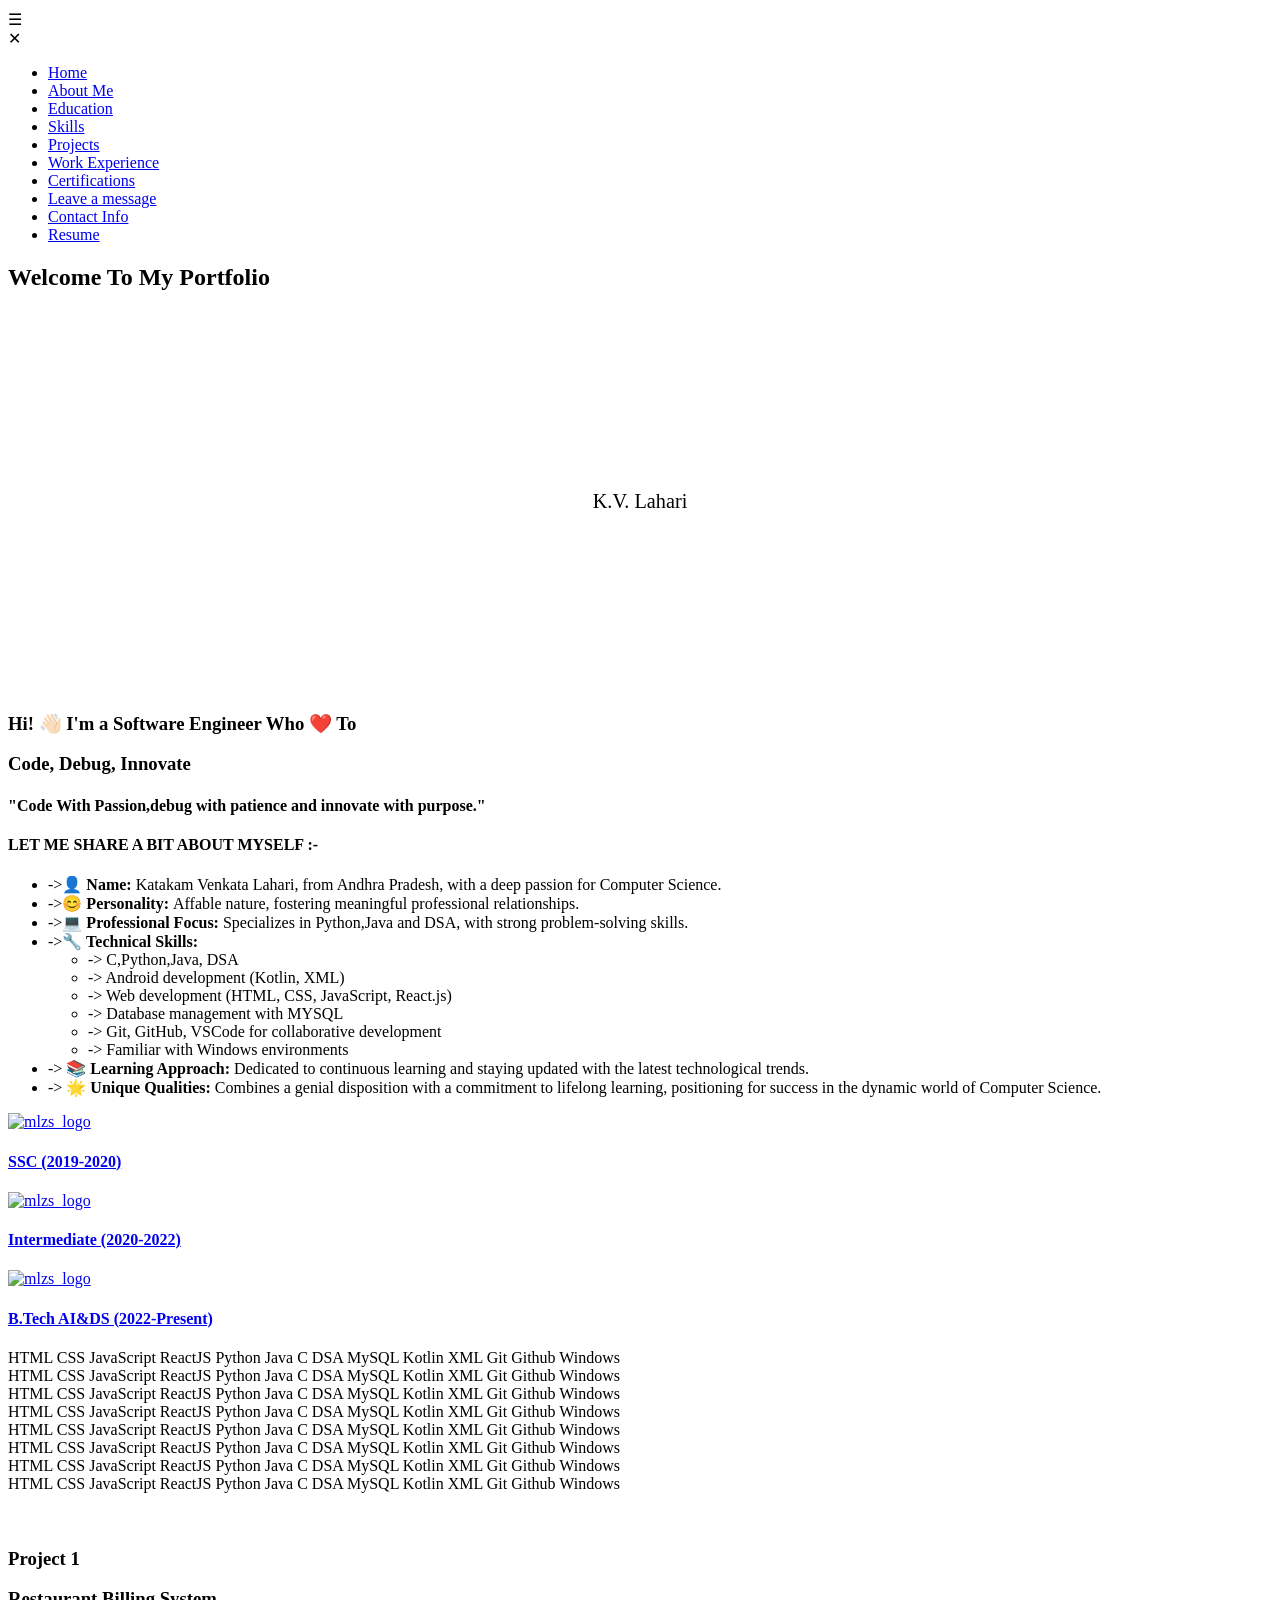
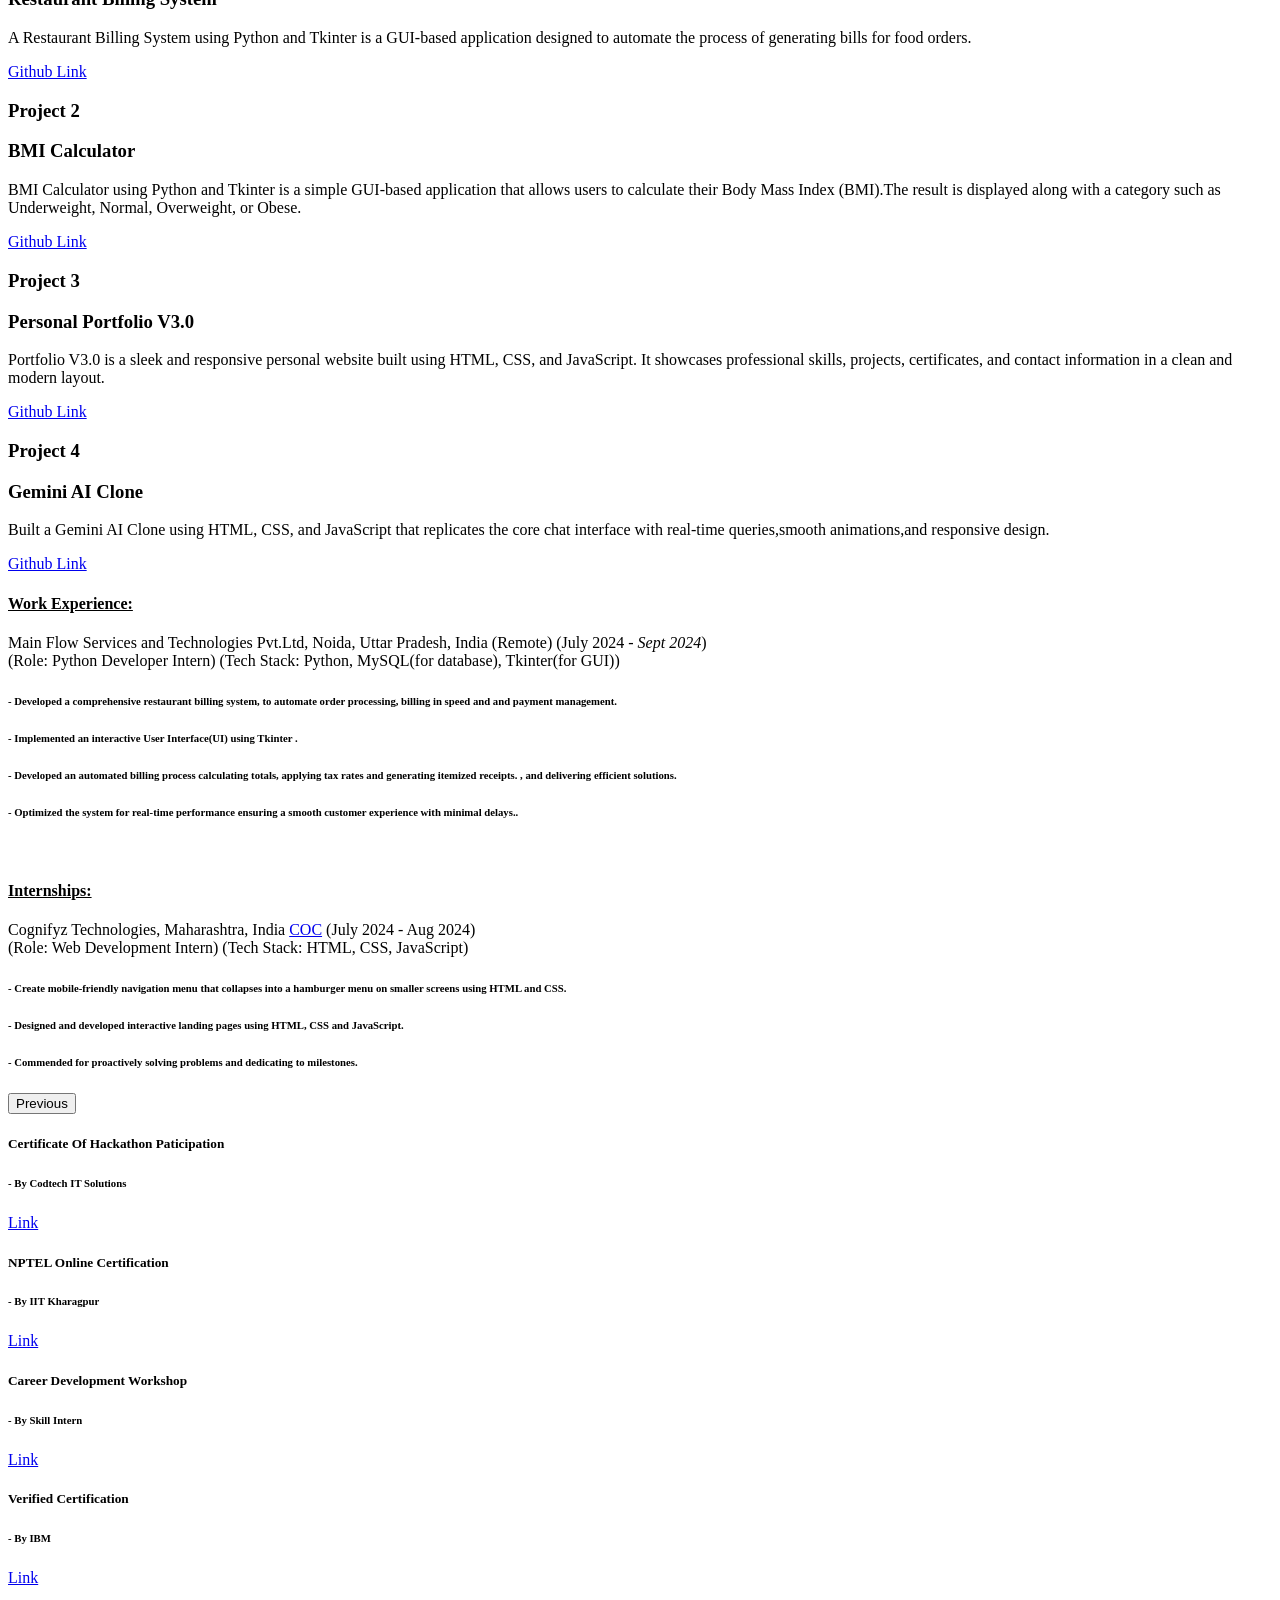
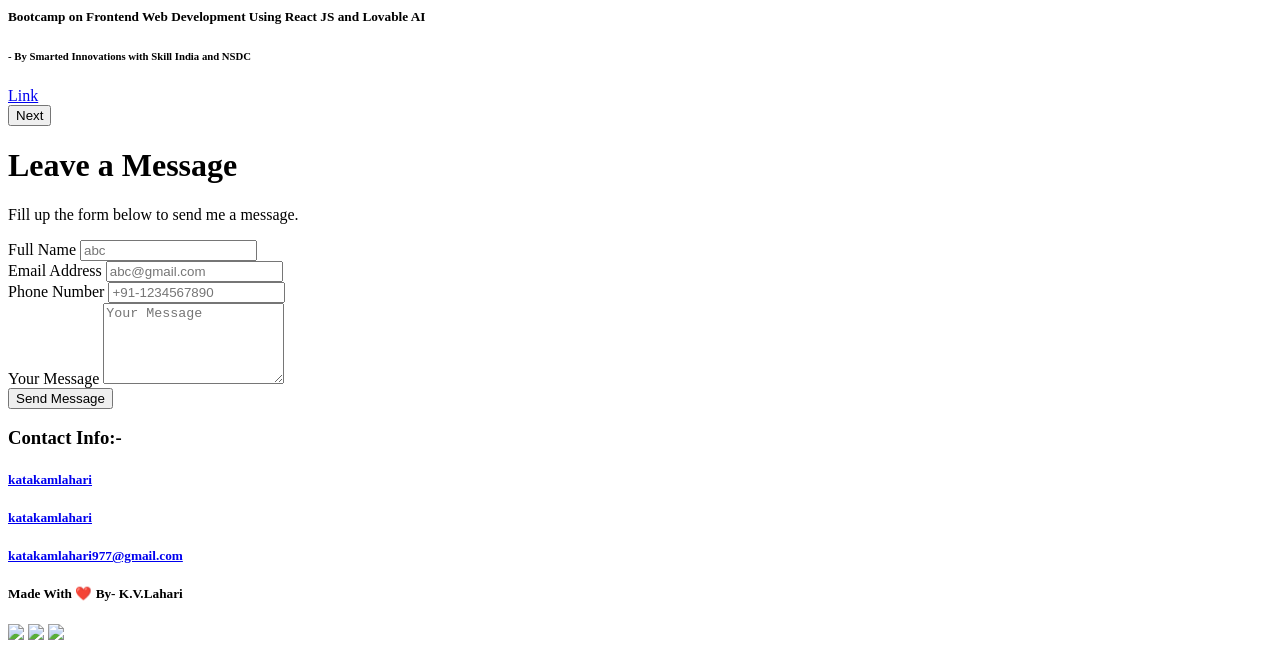
==== index.html @ 1c9fdb31 "Add files via upload Key Features:-  🌐 Responsive Design: Optimized for all devices—mobile, tablet," ====
<!DOCTYPE html>
<html lang="en">

<head>
  <meta charset="UTF-8">
  <meta name="viewport" content="width=device-width, initial-scale=1.0">
  <meta name="theme-color" content="#923cb5">
  <meta name="description"
    content="Lahari is a Computer Science student with a passion for coding, developing, and innovating. She specializes in Python and DSA, with strong problem-solving skills.">
  <title>Lahari's Portfolio</title>
  <link rel="stylesheet" type="text/css" href="css/index.css">
  <link rel="stylesheet" type="text/css" href="css/bootstrap.css">
  <link rel="icon" type="image/x-icon" href="assets/favicon-32x32.png">
</head>

<body>
  <!-- Cursor follow Aimation -->

  <!-- Preloader Section Start -->
  <div id="preloader">

  </div>
  <!-- Preloader Section End -->
  <!-- Navbar Start -->
  <div class="progress1" style="height: 2px;"></div>
  <main class="main">
    <div class="hamburger-menu" id="hamburger-menu" onclick="openNav()">
      ☰
    </div>

    <div class="sidebar" id="sidebar">
      <div class="close-icon" onclick="closeNav()">
        ✕
      </div>
      <aside class="sidebar">
        <nav class="nav">
          <ul>
            <li><a href="#home">Home</a></li>
            <li><a href="#about">About Me</a></li>
            <li><a href="#education">Education</a></li>
            <li><a href="#skills">Skills</a></li>
            <li><a href="#projects">Projects</a></li>
            <li><a href="#workExperience">Work Experience</a></li>
            <li><a href="#certification">Certifications</a></li>
            <li><a href="#leaveamessage">Leave a message</a></li>
            <li><a href="#contacts">Contact Info</a></li>
            <li><a href="C:\Users\Harsha\Downloads\software resume.pdf">Resume</a>
            </li>
          </ul>
        </nav>
      </aside>
  </main>
  <!-- Navbar end -->

  <!-- Introduction Start -->
  <div class="container-fluid" id="home">
    <div class="container">
      <h2 class="text-center pt-3">Welcome To My Portfolio </h2>
    </div>
    <div class="row">
      <div class="col-md-12 photo float-left text-center mt-2">
        <div class=" container name_animation d-flex justify-content-center">
          <svg viewBox="0 0 1000 300">
            <text x="50%" y="50%" dy=".35em" text-anchor="middle">
              K.V. Lahari
            </text>
          </svg>
        </div>
        <div class="wrapper six">
          <div>
            <h3>Hi! <span class="wave">👋🏻</span> I'm a <span>Software Engineer</span> Who ❤️ To </h3>
            <h3 class="flicker">Code, Debug, Innovate</h3>
          </div>
        </div>
        <h4 class="mb-4">"Code With Passion,debug with patience and innovate with purpose."</h4>
        
      </div>

      <!-- <div class="col-md-1 blank mt-2 d-none d-md-block"></div> -->
    </div>
  </div>
  <!-- Introduction End -->
  <!-- About Section Start -->
  <section id="about">
    <div class="container-fluid intro">
      <div class="container">
        <div class="row">
          <div class="col-md-12   mt-2">
            <h4> LET ME SHARE A BIT ABOUT MYSELF :-</h4>
            <ul class="fs-5">
              <li>-><strong>👤 Name: </strong><span> Katakam Venkata Lahari</span>, from <span>Andhra Pradesh</span>, with a deep passion
                for
                <span>Computer Science.</span>
              </li>
              <li>-><strong>😊 Personality: </strong> Affable nature, fostering meaningful professional relationships.
              </li>
              <li>-><strong>💻 Professional Focus: </strong> Specializes in <span>Python</span>,<span>Java</span> and <span>DSA</span>,
                with
                strong problem-solving skills.</li>
              <li>-><strong>🔧 Technical Skills:</strong>
                <ul>
                  <li>-><span> C,Python,Java, DSA</span></li>
                  <li>-> Android development <span>(Kotlin, XML)</span></li>
                  <li>-> Web development <Span>(HTML, CSS, JavaScript, React.js)</Span>
                  </li>
                  <li>-> Database management with <span>MYSQL</span></li>
                  <li>-> <span>Git, GitHub, VSCode</span> for collaborative development</li>
                  <li>-> Familiar with <span>Windows</span> environments</li>
                </ul>
              </li>
              <li>-> <strong>📚 Learning Approach: </strong> Dedicated to continuous learning and staying updated with
                the
                latest technological trends.</li>
              <li>-> <strong>🌟 Unique Qualities: </strong> Combines a genial disposition with a commitment to lifelong
                learning, positioning for success in the dynamic world of Computer Science.</li>
            </ul>
          </div>
        </div>
      </div>
    </div>
  </section>
  <!-- About Section End -->
  <!-- Education Section Start -->
  <div class="container-fluid education" id="education">
    <div class="ag-format-container">
      <div class="ag-courses_box">
        <div class="ag-courses_item">
          <a href="#" class="ag-courses-item_link">
            <div class="ag-courses-item_bg"></div>
            <div class="ag-courses-item_title">
              <div class="mlzslogo">
                <img src="https://encrypted-tbn0.gstatic.com/images?q=tbn:ANd9GcQqRx43-vajk9Kd1JWmwS_6wf18q-vb02l5RA&s" alt="mlzs_logo">
              </div>
            </div>

            <div class="ag-courses-item_date-box">
              
              <h4>SSC (2019-2020)</h4>
            </div>
          </a>
        </div>
        <div class="ag-courses_item">
          <a href="#" class="ag-courses-item_link">
            <div class="ag-courses-item_bg"></div>
            <div class="ag-courses-item_title">
              <div class="mlzslogo">
                <img src="https://kceinlr.in/img/red.jpg" alt="mlzs_logo">
              </div>
            </div>

            <div class="ag-courses-item_date-box">
              
              <h4>Intermediate (2020-2022)</h4>
            </div>
          </a>
        </div>
        <div class="ag-courses_item">
          <a href="#" class="ag-courses-item_link">
            <div class="ag-courses-item_bg"></div>
            <div class="ag-courses-item_title">
              <div class="mlzslogo">
                <img src="https://encrypted-tbn0.gstatic.com/images?q=tbn:ANd9GcQbuOn8OE3xHMadK7TCfhiw8hcsHjm5LtNnMA&s" alt="mlzs_logo">
              </div>
            </div>

            <div class="ag-courses-item_date-box">
              
              <h4>B.Tech AI&DS (2022-Present)</h4>
            </div>
          </a>
        </div>
      </div>
    </div>
  </div>
  <!-- Education Section End -->
  <!-- Skill Section Start -->
  <div class="container-fluid skills" id="skills">
    <div class="scroll" style="--time:20s">
      <div>
        <span>HTML</span>
        <span>CSS</span>
        <span>JavaScript</span>
        <span>ReactJS</span>
        <span>Python</span>
        <span>Java</span>
        <span>C</span>
        <span>DSA</span>
        <span>MySQL</span>
        <span>Kotlin</span>
        <span>XML</span>
        <span>Git</span>
        <span>Github</span>
        <span>Windows</span>
      </div>
      <div>
        <span>HTML</span>
        <span>CSS</span>
        <span>JavaScript</span>
        <span>ReactJS</span>
        <span>Python</span>
        <span>Java</span>
        <span>C</span>
        <span>DSA</span>
        <span>MySQL</span>
        <span>Kotlin</span>
        <span>XML</span>
        <span>Git</span>
        <span>Github</span>
        <span>Windows</span>
      </div>
    </div>
    <div class="scroll" style="--time:30s">
      <div>
        <span>HTML</span>
        <span>CSS</span>
        <span>JavaScript</span>
        <span>ReactJS</span>
        <span>Python</span>
        <span>Java</span>
        <span>C</span>
        <span>DSA</span>
        <span>MySQL</span>
        <span>Kotlin</span>
        <span>XML</span>
        <span>Git</span>
        <span>Github</span>
        <span>Windows</span>
      </div>
      <div>
        <span>HTML</span>
        <span>CSS</span>
        <span>JavaScript</span>
        <span>ReactJS</span>
        <span>Python</span>
        <span>Java</span>
        <span>C</span>
        <span>DSA</span>
        <span>MySQL</span>
        <span>Kotlin</span>
        <span>XML</span>
        <span>Git</span>
        <span>Github</span>
        <span>Windows</span>
      </div>
    </div>
    <div class="scroll" style="--time:25s">
        <div>
            <span>HTML</span>
            <span>CSS</span>
            <span>JavaScript</span>
            <span>ReactJS</span>
            <span>Python</span>
            <span>Java</span>
            <span>C</span>
            <span>DSA</span>
            <span>MySQL</span>
            <span>Kotlin</span>
            <span>XML</span>
            <span>Git</span>
            <span>Github</span>
            <span>Windows</span>
          </div>
          <div>
            <span>HTML</span>
            <span>CSS</span>
            <span>JavaScript</span>
            <span>ReactJS</span>
            <span>Python</span>
            <span>Java</span>
            <span>C</span>
            <span>DSA</span>
            <span>MySQL</span>
            <span>Kotlin</span>
            <span>XML</span>
            <span>Git</span>
            <span>Github</span>
            <span>Windows</span>
          </div>
    </div>
    <div class="scroll" style="--time:40s">
        <div>
            <span>HTML</span>
            <span>CSS</span>
            <span>JavaScript</span>
            <span>ReactJS</span>
            <span>Python</span>
            <span>Java</span>
            <span>C</span>
            <span>DSA</span>
            <span>MySQL</span>
            <span>Kotlin</span>
            <span>XML</span>
            <span>Git</span>
            <span>Github</span>
            <span>Windows</span>
          </div>
          <div>
            <span>HTML</span>
            <span>CSS</span>
            <span>JavaScript</span>
            <span>ReactJS</span>
            <span>Python</span>
            <span>Java</span>
            <span>C</span>
            <span>DSA</span>
            <span>MySQL</span>
            <span>Kotlin</span>
            <span>XML</span>
            <span>Git</span>
            <span>Github</span>
            <span>Windows</span>
          </div>
    </div>

    <div class="scroll imgBox" style="--time:25s">
      <div>
        <img src="https://png.pngtree.com/png-vector/20190330/ourmid/pngtree-html-file-document-icon-png-image_896931.jpg" alt="">
        <img src="https://png.pngtree.com/png-vector/20190411/ourmid/pngtree-css-file-document-icon-png-image_927823.jpg" alt="">
        <img src="https://png.pngtree.com/png-clipart/20190630/original/pngtree-js-file-document-icon-png-image_4177187.jpg" alt="">
        <img src="https://encrypted-tbn0.gstatic.com/images?q=tbn:ANd9GcQAl7jos2dkPSfedoulBurqsINqn_Zvrj1MsQ&s" alt="">
        <img src="https://encrypted-tbn0.gstatic.com/images?q=tbn:ANd9GcQfQn9VE731mW2jpeAcETJ0iJ2UEYvR80EyUsxf27JpsVUDJQtNCUr1QpZIYxHMqvXTuNU&usqp=CAU" alt="">
        <img src="https://png.pngtree.com/png-clipart/20190630/original/pngtree-java-file-document-icon-png-image_4166465.jpg" alt="">
        <img src="https://encrypted-tbn0.gstatic.com/images?q=tbn:ANd9GcQO45IvkzYao1THnyTNXj5P4XsSD05j1GpL-Potf0Bx8Q&s&ec=72940545" alt="">
        <img src="https://camo.githubusercontent.com/347093253be7a11dae22a5d88015cd0eec3fca479a7b93d0152d3ee08c379341/68747470733a2f2f7777772e7468696e6b6e657874747261696e696e672e636f6d2f696d616765732f646174612d7374727563747565732d616e642d616c676f726974686d732d6d6f622e6a7067" alt="">
        <img src="https://ih1.redbubble.net/image.5536116430.2042/st,small,507x507-pad,600x600,f8f8f8.jpg" alt="">
        <img src="https://i.pinimg.com/736x/0a/28/37/0a283783146fdc9cfecb98c0d4756757.jpg" alt="">
        <img src="https://encrypted-tbn0.gstatic.com/images?q=tbn:ANd9GcQ7xPIwO5HkzFZJAUQ-wsewMti4NqmfELvgPxda8yXRPg&s&ec=72940545" alt="">
        <img src="https://encrypted-tbn0.gstatic.com/images?q=tbn:ANd9GcQTOK1VWikkGKKukMiO-ixOlkzP1rUB4riVIXPVStgYiw&s&ec=72940545" alt="">
        <img src="https://cdn.pixabay.com/photo/2018/05/08/21/29/windows-3384024_1280.png" alt="">
      </div>
      <div>
        <img src="https://png.pngtree.com/png-vector/20190330/ourmid/pngtree-html-file-document-icon-png-image_896931.jpg" alt="">
        <img src="https://png.pngtree.com/png-vector/20190411/ourmid/pngtree-css-file-document-icon-png-image_927823.jpg" alt="">
        <img src="https://png.pngtree.com/png-clipart/20190630/original/pngtree-js-file-document-icon-png-image_4177187.jpg" alt="">
        <img src="https://encrypted-tbn0.gstatic.com/images?q=tbn:ANd9GcQAl7jos2dkPSfedoulBurqsINqn_Zvrj1MsQ&s" alt="">
        <img src="https://encrypted-tbn0.gstatic.com/images?q=tbn:ANd9GcQfQn9VE731mW2jpeAcETJ0iJ2UEYvR80EyUsxf27JpsVUDJQtNCUr1QpZIYxHMqvXTuNU&usqp=CAU" alt="">
        <img src="https://png.pngtree.com/png-clipart/20190630/original/pngtree-java-file-document-icon-png-image_4166465.jpg" alt="">
        <img src="https://encrypted-tbn0.gstatic.com/images?q=tbn:ANd9GcQO45IvkzYao1THnyTNXj5P4XsSD05j1GpL-Potf0Bx8Q&s&ec=72940545" alt="">
        <img src="https://camo.githubusercontent.com/347093253be7a11dae22a5d88015cd0eec3fca479a7b93d0152d3ee08c379341/68747470733a2f2f7777772e7468696e6b6e657874747261696e696e672e636f6d2f696d616765732f646174612d7374727563747565732d616e642d616c676f726974686d732d6d6f622e6a7067" alt="">
        <img src="https://ih1.redbubble.net/image.5536116430.2042/st,small,507x507-pad,600x600,f8f8f8.jpg" alt="">
        <img src="https://i.pinimg.com/736x/0a/28/37/0a283783146fdc9cfecb98c0d4756757.jpg" alt="">
        <img src="https://encrypted-tbn0.gstatic.com/images?q=tbn:ANd9GcQ7xPIwO5HkzFZJAUQ-wsewMti4NqmfELvgPxda8yXRPg&s&ec=72940545" alt="">
        <img src="https://encrypted-tbn0.gstatic.com/images?q=tbn:ANd9GcQTOK1VWikkGKKukMiO-ixOlkzP1rUB4riVIXPVStgYiw&s&ec=72940545" alt="">
        <img src="https://cdn.pixabay.com/photo/2018/05/08/21/29/windows-3384024_1280.png" alt="">
      </div>
    </div>
  </div>
  <!-- skill section end -->
  <!-- Project Section Start -->
  <div class="container-fluid projects" id="projects">
    <div class="container1">
      <div class="card">
        <div class="face face1">
          <div class="content">
            <h3>Project 1</h3>
            <h3>Restaurant Billing System</h3>
          </div>
        </div>
        <div class="face face2">
          <div class="content">
            <p>A Restaurant Billing System using Python and Tkinter is a GUI-based application designed to automate the process of generating bills for food orders. 
            </p>
            <a href="https://github.com/katakamlahari/RestaurantBillingSystem.git" type="button">Github Link</a>
          </div>
        </div>
      </div>
      <div class="card">
        <div class="face face1">
          <div class="content">
            <h3>Project 2</h3>
            <h3>BMI Calculator</h3>
          </div>
        </div>
        <div class="face face2">
          <div class="content">
            <p>BMI Calculator using Python and Tkinter is a simple GUI-based application that allows users to calculate their Body Mass Index (BMI).The result is displayed along with a category such as Underweight, Normal, Overweight, or Obese. </p>
            <a href="https://github.com/katakamlahari/BMI-Calculator.git" type="button">Github
              Link</a>
          </div>
        </div>
      </div>
      <div class="card">
        <div class="face face1">
          <div class="content">
            <h3>Project 3</h3>
            <h3>Personal Portfolio V3.0</h3>
          </div>
        </div>
        <div class="face face2">
          <div class="content">
            <p>Portfolio V3.0 is a sleek and responsive personal website built using HTML, CSS, and JavaScript. It showcases professional skills, projects, certificates, and contact information in a clean and modern layout.</p>
            <a href="https://github.com/katakamlahari/My-Portfolio-V3.0.git" type="button">Github Link</a>
          </div>
        </div>
      </div>
      <div class="card">
        <div class="face face1">
          <div class="content">
            <h3>Project 4</h3>
            <h3>Gemini AI Clone</h3>
          </div>
        </div>
        <div class="face face2">
          <div class="content">
            <p>Built a Gemini AI Clone using HTML, CSS, and JavaScript that replicates the core chat interface with real-time queries,smooth animations,and responsive design.  </p>
            <a href="https://github.com/katakamlahari/Gemini-AI-Clone.git" type="button">Github Link</a>
          </div>
        </div>
      </div>
    </div>
  </div>
  <!-- Project section end -->
  <!-- Work Experiences Section Start -->
  <div class="container-fluid workExperience" id="workExperience">
    <div class="row">
      <div class="col-md-1 d-none d-md-block"></div>
      <div class="col-12 col-md-10">
        <h4><u>Work Experience:</u></h4>
        <span>Main Flow Services and Technologies Pvt.Ltd, Noida, Uttar Pradesh, India (Remote)</span>
        <span id="date" class="d-block d-md-inline-block">(July 2024 - <i>Sept 2024</i>)</span>
        <br>
        <span>(Role: Python Developer Intern)</span>
        <span id="techStack" class="d-block d-md-inline-block">(Tech Stack: Python, MySQL(for database), Tkinter(for GUI))</span>
        <br>
        <h6>- Developed a comprehensive restaurant billing system, <span id="strength">to automate order processing, billing</span> in speed and
          and payment management.</h6>
        <h6>- Implemented an interactive User Interface(UI) using Tkinter .</h6>
        <h6>- Developed an <span id="strength">automated billing process</span> calculating  totals, applying tax rates <span id="strength"> and generating itemized receipts.
            </span>, and delivering <span id="strength">efficient solutions</span>.</h6>
            <h6>- Optimized the system for <span id="strength"> real-time performance</span> ensuring a  <span id="strength"> smooth customer experience with minimal delays.</span>.
            </h6>
      </div>
      <div class="col-md-1 d-none d-md-block"></div>
    </div>
    <br>
    <div class="row">
      <div class="col-md-1 d-none d-md-block"></div>
      <div class="col-12 col-md-10">
        <h4><u>Internships:</u></h4>
        <span>Cognifyz Technologies, Maharashtra, India</span>
        <span class="d-block d-sm-inline-block"><a
            href="https://www.linkedin.com/posts/katakamlahari_connections-cognifyz-webdevelopment-activity-7226264858416070656-LMGT?utm_source=share&utm_medium=member_desktop&rcm=ACoAAEI7y7QB9KYwXt6Ya0JtsnwdnVRBeF1e8jM">COC</a></span>
        <span id="date" class="d-block d-md-inline-block">(July 2024 - Aug 2024)</span>
        <br>
        <span>(Role: Web Development Intern)</span>
        <span id="techStack" class="d-block d-md-inline-block">(Tech Stack: HTML, CSS, JavaScript)</span>
        <br>
        <h6>- Create mobile-friendly navigation menu <span id="strength">that collapses into a hamburger menu</span> on smaller screens using <span
            id="strength"> HTML and CSS</span>.</h6>
        <h6>- Designed and developed <span id="strength">interactive landing pages using</span> HTML, CSS and JavaScript.</h6>
        <h6>- Commended for proactively <span id="strength">solving problems</span> and <span id="strength">dedicating
            to milestones</span>.</h6>
      </div>
      <div class="col-md-1 d-none d-md-block"></div>
    </div>
  </div>
  <!-- Work Experience Section End -->
  <!-- Certification Section Start -->
  <div class="container-fluid certification" id="certification">
    <div class="row justify-content-center">
      <div class="container2">
        <!-- Previous Button -->
        <button id="prevBtn" class="slider-btn">Previous</button>
        <!-- Cards Wrapper -->
        <div class="cards-wrapper">
          <div class="cards">
            <!-- Card 1 -->
            <div class="card2">
              <div class="colour"></div>
              <div class="card-text">
                <h5>Certificate Of Hackathon Paticipation</h5>
                <h6>- By Codtech IT Solutions</h6>
                <a href="https://www.linkedin.com/posts/katakamlahari_hackathon-pythonprogramming-certificateofparticipation-activity-7334962923229913088-HMJe?utm_source=share&utm_medium=member_desktop&rcm=ACoAAEI7y7QB9KYwXt6Ya0JtsnwdnVRBeF1e8jM"
                  type="button">Link</a>
              </div>
              <div class="colour-bottom"></div>
            </div>

            <!-- Card 2 -->
            <div class="card2">
              <div class="colour"></div>
              <div class="card-text">
                <h5>NPTEL Online Certification</h5>
                <h6>- By IIT Kharagpur</h6>
                <a href="https://www.linkedin.com/posts/katakamlahari_connections-nptel-course-activity-7265729896717389826-KE4F?utm_source=share&utm_medium=member_desktop&rcm=ACoAAEI7y7QB9KYwXt6Ya0JtsnwdnVRBeF1e8jM"
                  type="button">Link</a>
              </div>
              <div class="colour-bottom"></div>
            </div>

            <!-- Card 3 -->
            <div class="card2">
              <div class="colour"></div>
              <div class="card-text">
                <h5>Career Development Workshop</h5>
                <h6>- By Skill Intern</h6>
                <a href="https://www.linkedin.com/posts/katakamlahari_connections-skillintern-workshop-activity-7241856346470375424-BWOM?utm_source=share&utm_medium=member_desktop&rcm=ACoAAEI7y7QB9KYwXt6Ya0JtsnwdnVRBeF1e8jM"
                  type="button">Link</a>
              </div>
              <div class="colour-bottom"></div>
            </div>

            <!-- Card 4 -->
            <div class="card2">
              <div class="colour"></div>
              <div class="card-text">
                <h5>Verified Certification</h5>
                <h6>- By IBM</h6>
                <a href="https://www.linkedin.com/posts/katakamlahari_connections-activity-7243976858122264577-EQSA?utm_source=share&utm_medium=member_desktop&rcm=ACoAAEI7y7QB9KYwXt6Ya0JtsnwdnVRBeF1e8jM"
                  type="button">Link</a>
              </div>
              <div class="colour-bottom"></div>
            </div>

            <!-- Card 5 -->
            <div class="card2">
              <div class="colour"></div>
              <div class="card-text">
                <h5> Bootcamp on Frontend Web Development Using React JS and Lovable AI</h5>
                <h6>- By Smarted Innovations with Skill India and NSDC</h6>
                <a href="https://www.linkedin.com/posts/katakamlahari_webdevelopment-reactjs-ai-activity-7334954100804984832-8u0V?utm_source=share&utm_medium=member_desktop&rcm=ACoAAEI7y7QB9KYwXt6Ya0JtsnwdnVRBeF1e8jM"
                  type="button">Link</a>
              </div>
              <div class="colour-bottom"></div>
            </div>

        </div>

        <!-- Next Button -->
        <button id="nextBtn" class="slider-btn">Next</button>
      </div>
    </div>
  </div>
  <!-- Certification section end -->
  <!-- Leave a Message Section Start -->
  <div class="container-fluid lam" id="leaveamessage">
    <div class="d-flex align-items-center min-vh-20">
      <div class="container">
        <div class="row justify-content-center">
          <div class="col-lg-6 col-md-8 col-sm-10  p-4 rounded shadow">
            <div class="text-center">
              <h1 class="mb-3 text-light">Leave a Message</h1>
              <p class="text-muted">Fill up the form below to send me a message.</p>
            </div>
            <form action="https://api.web3forms.com/submit" method="POST" id="form">
              <input type="hidden" name="access_key" value="8601b9e3-5ebc-45f0-9d01-584e4cb83236" />
              <input type="hidden" name="subject" value="New Submission from Web3Forms" />
              <input type="checkbox" name="botcheck" id="" style="display: none;" />

              <div class="row">
                <div class="col-md-6">
                  <div class="mb-3">
                    <label for="name" class="form-label text-light">Full Name</label>
                    <input type="text" name="name" id="name" placeholder="abc" required class="form-control"
                      autocomplete="on" />
                  </div>
                  <div class="mb-3">
                    <label for="email" class="form-label text-light">Email Address</label>
                    <input type="email" name="email" id="email" placeholder="abc@gmail.com" required
                      class="form-control" autocomplete="on" />
                  </div>
                  <div class="mb-3">
                    <label for="phone" class="form-label text-light">Phone Number</label>
                    <input type="text" name="phone" id="phone" placeholder="+91-1234567890" required
                      class="form-control" autocomplete="on" />
                  </div>
                </div>
                <div class="col-md-6">
                  <div class="mb-3">
                    <label for="message" class="form-label text-light">Your Message</label>
                    <textarea rows="5" name="message" id="message" placeholder="Your Message" class="form-control"
                      required autocomplete="on"></textarea>
                  </div>
                </div>
              </div>

              <div class="d-flex justify-content-center">
                <button type="submit" class="btn sam btn-lg">Send Message</button>
              </div>
              <p class="text-center text-muted mt-3" id="result"></p>
            </form>
          </div>
        </div>
      </div>
    </div>

  </div>
  <!-- Leave a Message Section End -->

  <!-- Contacts Section Start -->
  <div class="container-fluid contacts " id="contacts">
    <div class="row">
      <div class="col-md-1"></div>
      <div class="col-md-5 mt-4 mb-4 justify-content-center">
        <h3>Contact Info:-</h3>
        <h5><ion-icon name="logo-linkedin"></ion-icon><a href="www.linkedin.com/in/katakamlahari">
            katakamlahari</a></h5>
        <h5><ion-icon name="logo-github"></ion-icon> <a href="https://github.com/katakamlahari/">katakamlahari</a>
        </h5>
        <h5><ion-icon name="mail-outline"></ion-icon> <a
            href="mailto: katakamlahari977@gmail.com">katakamlahari977@gmail.com</a> </h5>
      </div>
      <div class="col-md-1"></div>
    </div>
  </div>
  <!-- Contacts section end -->
  <!-- Footer Section Start -->
  <div class="footer">
    <h5>Made With ❤️ By- K.V.Lahari</h5>
  </div>
  <!-- Footer Section End -->
  <div class="links">
    <div class="floater">
      <a href="https://www.linkedin.com/in/katakamlahari"> <img src="https://encrypted-tbn0.gstatic.com/images?q=tbn:ANd9GcQRZy25qVnXim0IHxSZ9q0eQiW3E-NHXxDjuQ&s"
        class="btn-img-1"></a>
    <a href="https://github.com/katakamlahari/"> <img src="https://images.icon-icons.com/3685/PNG/512/github_logo_icon_229278.png" class="btn-img-2"></a>
    <a href="mailto: katakamlahari977@gmail.com"><img src="https://logowik.com/content/uploads/images/513_email.jpg" class="btn-img-3"></a>

    </div>

  </div>

  <script src="js/index.js"></script>
  <script src="js/bootstrap.bundle.js"></script>
  <script type="module" src="https://unpkg.com/ionicons@7.1.0/dist/ionicons/ionicons.esm.js"></script>
  <script nomodule src="https://unpkg.com/ionicons@7.1.0/dist/ionicons/ionicons.js"></script>
  <script>
  window.addEventListener("scroll", () => {
    const floater = document.querySelector(".floater");
    const scrollPosition = window.scrollY + window.innerHeight;
    const documentHeight = document.body.offsetHeight;

    if (scrollPosition >= documentHeight - 10) {
      floater.classList.add("hidden");
    } else {
      floater.classList.remove("hidden");
    }
  });
</script>

</body>

</html>
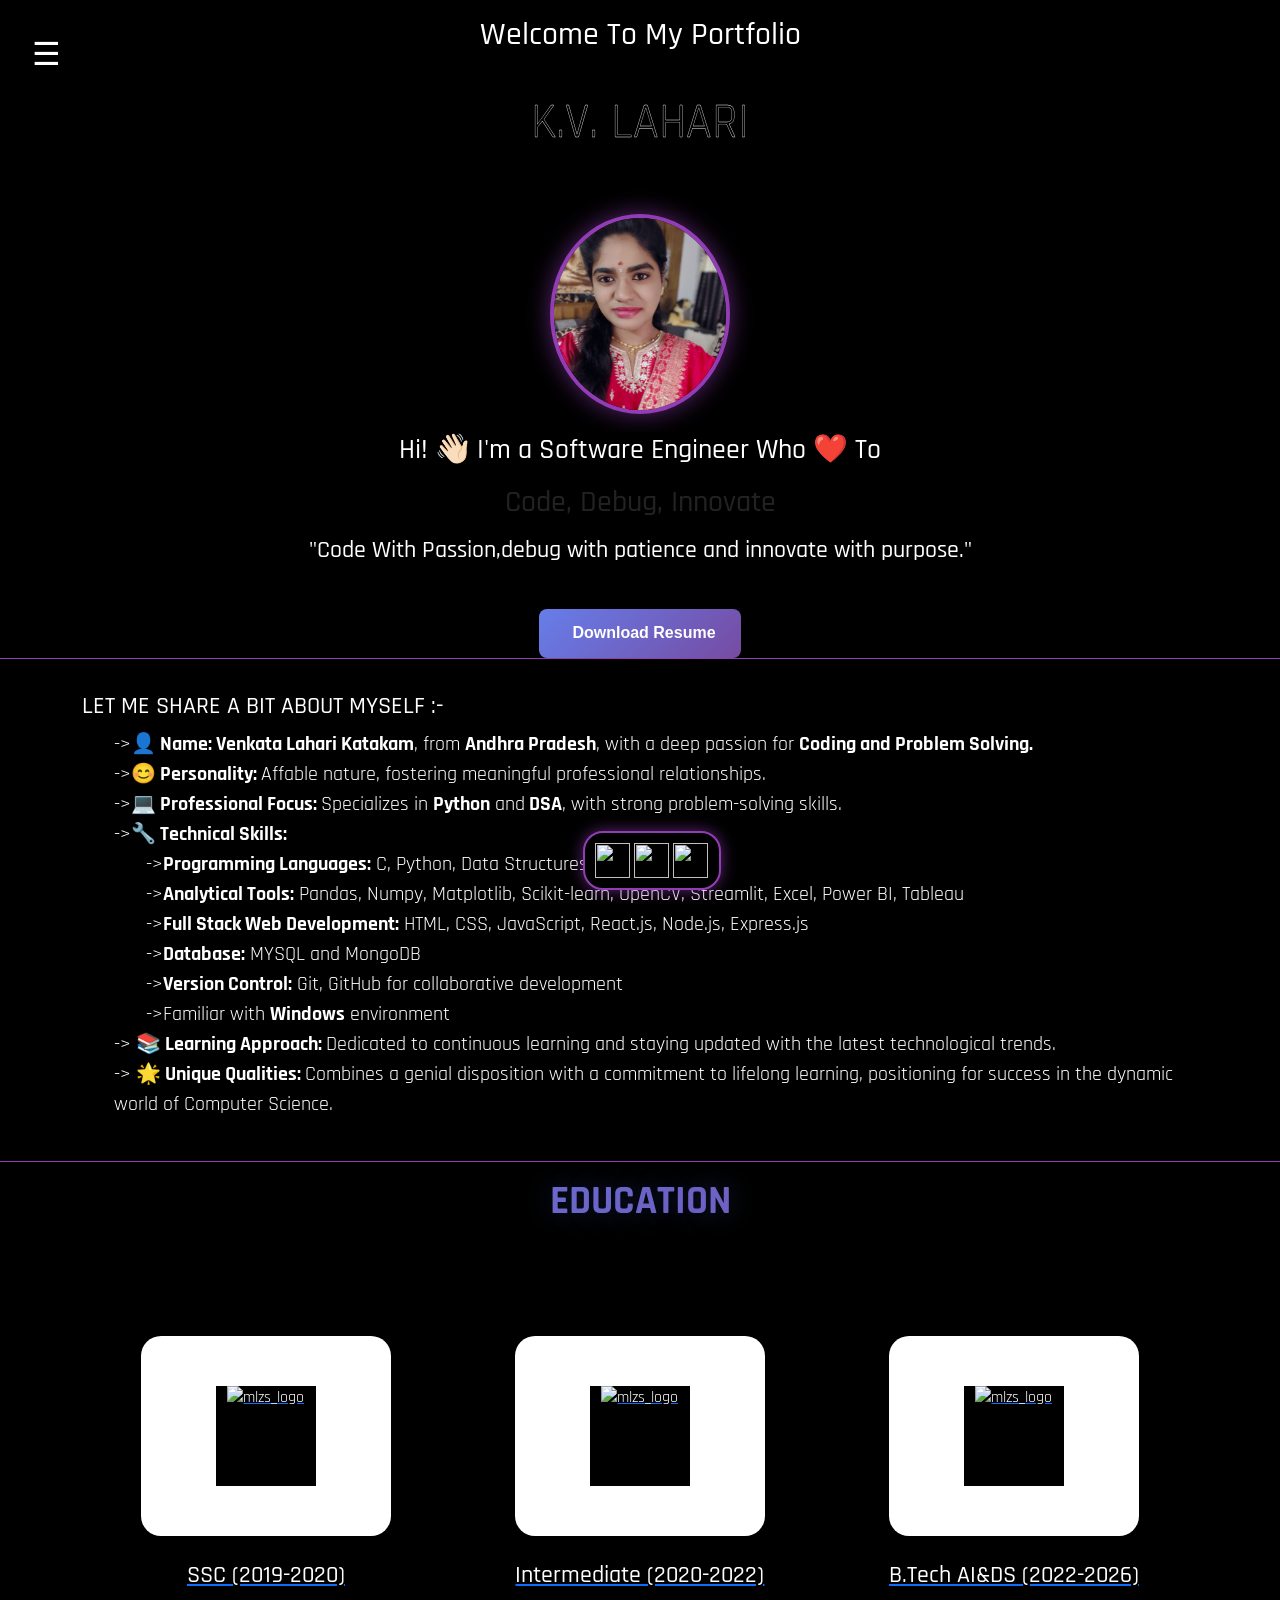
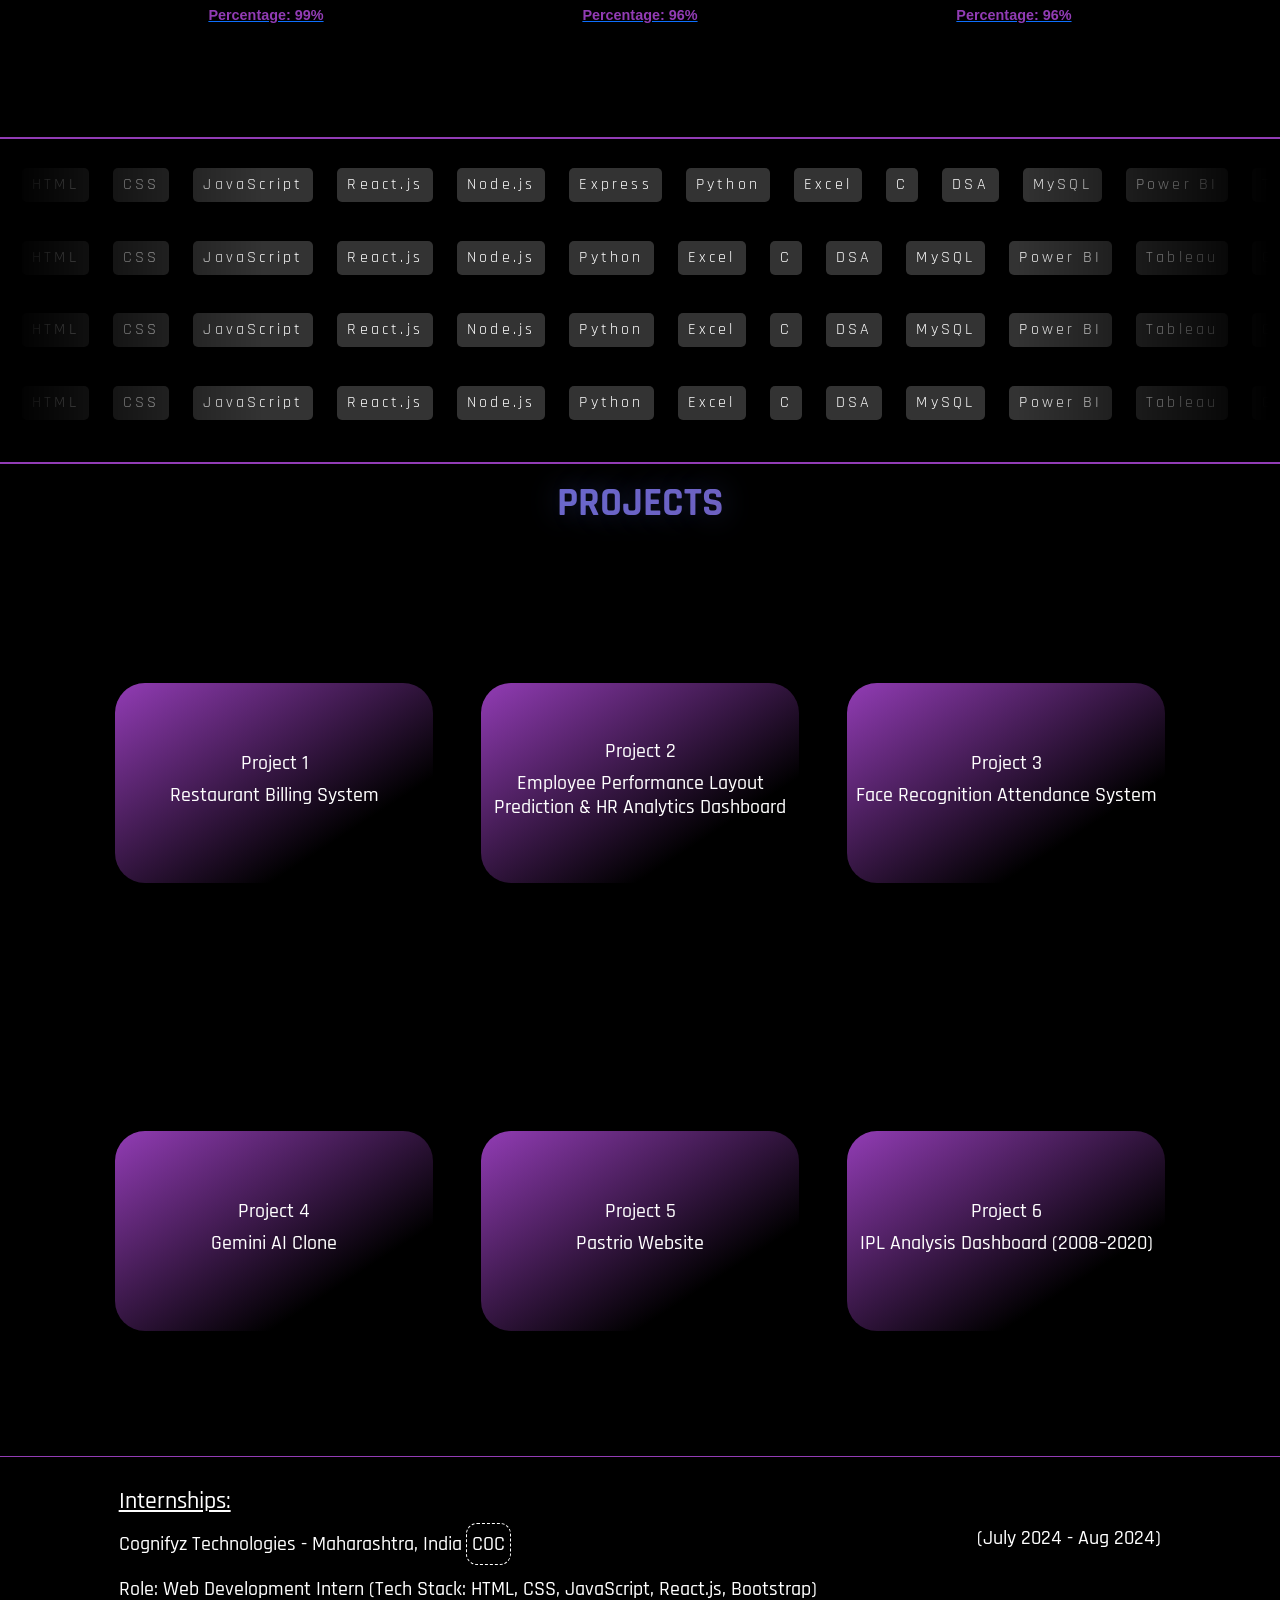
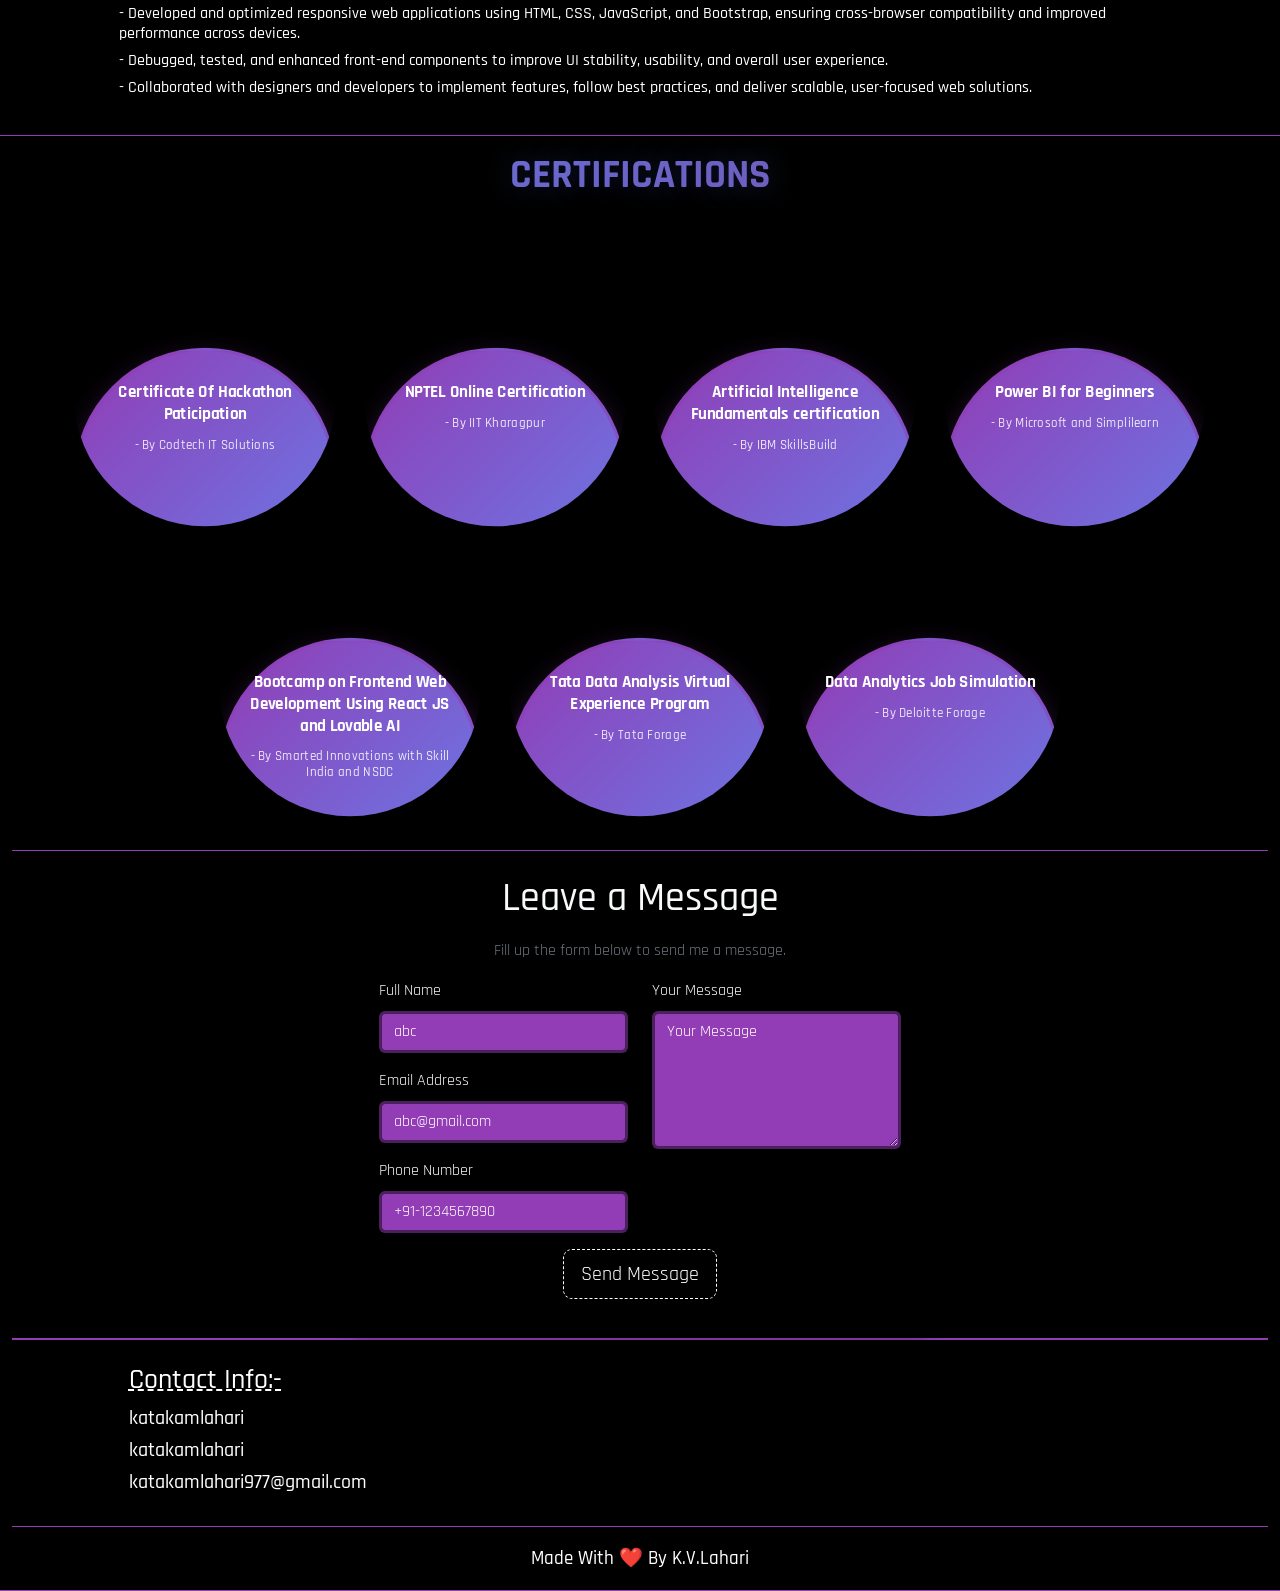
==== commit 4b99fd34: "Add portfolio website source code" ====
--- a/index.html
+++ b/index.html
@@ -1,643 +1,694 @@
-<!DOCTYPE html>
-<html lang="en">
-
-<head>
-  <meta charset="UTF-8">
-  <meta name="viewport" content="width=device-width, initial-scale=1.0">
-  <meta name="theme-color" content="#923cb5">
-  <meta name="description"
-    content="Lahari is a Computer Science student with a passion for coding, developing, and innovating. She specializes in Python and DSA, with strong problem-solving skills.">
-  <title>Lahari's Portfolio</title>
-  <link rel="stylesheet" type="text/css" href="css/index.css">
-  <link rel="stylesheet" type="text/css" href="css/bootstrap.css">
-  <link rel="icon" type="image/x-icon" href="assets/favicon-32x32.png">
-</head>
-
-<body>
-  <!-- Cursor follow Aimation -->
-
-  <!-- Preloader Section Start -->
-  <div id="preloader">
-
-  </div>
-  <!-- Preloader Section End -->
-  <!-- Navbar Start -->
-  <div class="progress1" style="height: 2px;"></div>
-  <main class="main">
-    <div class="hamburger-menu" id="hamburger-menu" onclick="openNav()">
-      ☰
-    </div>
-
-    <div class="sidebar" id="sidebar">
-      <div class="close-icon" onclick="closeNav()">
-        ✕
-      </div>
-      <aside class="sidebar">
-        <nav class="nav">
-          <ul>
-            <li><a href="#home">Home</a></li>
-            <li><a href="#about">About Me</a></li>
-            <li><a href="#education">Education</a></li>
-            <li><a href="#skills">Skills</a></li>
-            <li><a href="#projects">Projects</a></li>
-            <li><a href="#workExperience">Work Experience</a></li>
-            <li><a href="#certification">Certifications</a></li>
-            <li><a href="#leaveamessage">Leave a message</a></li>
-            <li><a href="#contacts">Contact Info</a></li>
-            <li><a href="C:\Users\Harsha\Downloads\software resume.pdf">Resume</a>
-            </li>
-          </ul>
-        </nav>
-      </aside>
-  </main>
-  <!-- Navbar end -->
-
-  <!-- Introduction Start -->
-  <div class="container-fluid" id="home">
-    <div class="container">
-      <h2 class="text-center pt-3">Welcome To My Portfolio </h2>
-    </div>
-    <div class="row">
-      <div class="col-md-12 photo float-left text-center mt-2">
-        <div class=" container name_animation d-flex justify-content-center">
-          <svg viewBox="0 0 1000 300">
-            <text x="50%" y="50%" dy=".35em" text-anchor="middle">
-              K.V. Lahari
-            </text>
-          </svg>
-        </div>
-        <div class="wrapper six">
-          <div>
-            <h3>Hi! <span class="wave">👋🏻</span> I'm a <span>Software Engineer</span> Who ❤️ To </h3>
-            <h3 class="flicker">Code, Debug, Innovate</h3>
-          </div>
-        </div>
-        <h4 class="mb-4">"Code With Passion,debug with patience and innovate with purpose."</h4>
-        
-      </div>
-
-      <!-- <div class="col-md-1 blank mt-2 d-none d-md-block"></div> -->
-    </div>
-  </div>
-  <!-- Introduction End -->
-  <!-- About Section Start -->
-  <section id="about">
-    <div class="container-fluid intro">
-      <div class="container">
-        <div class="row">
-          <div class="col-md-12   mt-2">
-            <h4> LET ME SHARE A BIT ABOUT MYSELF :-</h4>
-            <ul class="fs-5">
-              <li>-><strong>👤 Name: </strong><span> Katakam Venkata Lahari</span>, from <span>Andhra Pradesh</span>, with a deep passion
-                for
-                <span>Computer Science.</span>
-              </li>
-              <li>-><strong>😊 Personality: </strong> Affable nature, fostering meaningful professional relationships.
-              </li>
-              <li>-><strong>💻 Professional Focus: </strong> Specializes in <span>Python</span>,<span>Java</span> and <span>DSA</span>,
-                with
-                strong problem-solving skills.</li>
-              <li>-><strong>🔧 Technical Skills:</strong>
-                <ul>
-                  <li>-><span> C,Python,Java, DSA</span></li>
-                  <li>-> Android development <span>(Kotlin, XML)</span></li>
-                  <li>-> Web development <Span>(HTML, CSS, JavaScript, React.js)</Span>
-                  </li>
-                  <li>-> Database management with <span>MYSQL</span></li>
-                  <li>-> <span>Git, GitHub, VSCode</span> for collaborative development</li>
-                  <li>-> Familiar with <span>Windows</span> environments</li>
-                </ul>
-              </li>
-              <li>-> <strong>📚 Learning Approach: </strong> Dedicated to continuous learning and staying updated with
-                the
-                latest technological trends.</li>
-              <li>-> <strong>🌟 Unique Qualities: </strong> Combines a genial disposition with a commitment to lifelong
-                learning, positioning for success in the dynamic world of Computer Science.</li>
-            </ul>
-          </div>
-        </div>
-      </div>
-    </div>
-  </section>
-  <!-- About Section End -->
-  <!-- Education Section Start -->
-  <div class="container-fluid education" id="education">
-    <div class="ag-format-container">
-      <div class="ag-courses_box">
-        <div class="ag-courses_item">
-          <a href="#" class="ag-courses-item_link">
-            <div class="ag-courses-item_bg"></div>
-            <div class="ag-courses-item_title">
-              <div class="mlzslogo">
-                <img src="https://encrypted-tbn0.gstatic.com/images?q=tbn:ANd9GcQqRx43-vajk9Kd1JWmwS_6wf18q-vb02l5RA&s" alt="mlzs_logo">
-              </div>
-            </div>
-
-            <div class="ag-courses-item_date-box">
-              
-              <h4>SSC (2019-2020)</h4>
-            </div>
-          </a>
-        </div>
-        <div class="ag-courses_item">
-          <a href="#" class="ag-courses-item_link">
-            <div class="ag-courses-item_bg"></div>
-            <div class="ag-courses-item_title">
-              <div class="mlzslogo">
-                <img src="https://kceinlr.in/img/red.jpg" alt="mlzs_logo">
-              </div>
-            </div>
-
-            <div class="ag-courses-item_date-box">
-              
-              <h4>Intermediate (2020-2022)</h4>
-            </div>
-          </a>
-        </div>
-        <div class="ag-courses_item">
-          <a href="#" class="ag-courses-item_link">
-            <div class="ag-courses-item_bg"></div>
-            <div class="ag-courses-item_title">
-              <div class="mlzslogo">
-                <img src="https://encrypted-tbn0.gstatic.com/images?q=tbn:ANd9GcQbuOn8OE3xHMadK7TCfhiw8hcsHjm5LtNnMA&s" alt="mlzs_logo">
-              </div>
-            </div>
-
-            <div class="ag-courses-item_date-box">
-              
-              <h4>B.Tech AI&DS (2022-Present)</h4>
-            </div>
-          </a>
-        </div>
-      </div>
-    </div>
-  </div>
-  <!-- Education Section End -->
-  <!-- Skill Section Start -->
-  <div class="container-fluid skills" id="skills">
-    <div class="scroll" style="--time:20s">
-      <div>
-        <span>HTML</span>
-        <span>CSS</span>
-        <span>JavaScript</span>
-        <span>ReactJS</span>
-        <span>Python</span>
-        <span>Java</span>
-        <span>C</span>
-        <span>DSA</span>
-        <span>MySQL</span>
-        <span>Kotlin</span>
-        <span>XML</span>
-        <span>Git</span>
-        <span>Github</span>
-        <span>Windows</span>
-      </div>
-      <div>
-        <span>HTML</span>
-        <span>CSS</span>
-        <span>JavaScript</span>
-        <span>ReactJS</span>
-        <span>Python</span>
-        <span>Java</span>
-        <span>C</span>
-        <span>DSA</span>
-        <span>MySQL</span>
-        <span>Kotlin</span>
-        <span>XML</span>
-        <span>Git</span>
-        <span>Github</span>
-        <span>Windows</span>
-      </div>
-    </div>
-    <div class="scroll" style="--time:30s">
-      <div>
-        <span>HTML</span>
-        <span>CSS</span>
-        <span>JavaScript</span>
-        <span>ReactJS</span>
-        <span>Python</span>
-        <span>Java</span>
-        <span>C</span>
-        <span>DSA</span>
-        <span>MySQL</span>
-        <span>Kotlin</span>
-        <span>XML</span>
-        <span>Git</span>
-        <span>Github</span>
-        <span>Windows</span>
-      </div>
-      <div>
-        <span>HTML</span>
-        <span>CSS</span>
-        <span>JavaScript</span>
-        <span>ReactJS</span>
-        <span>Python</span>
-        <span>Java</span>
-        <span>C</span>
-        <span>DSA</span>
-        <span>MySQL</span>
-        <span>Kotlin</span>
-        <span>XML</span>
-        <span>Git</span>
-        <span>Github</span>
-        <span>Windows</span>
-      </div>
-    </div>
-    <div class="scroll" style="--time:25s">
-        <div>
-            <span>HTML</span>
-            <span>CSS</span>
-            <span>JavaScript</span>
-            <span>ReactJS</span>
-            <span>Python</span>
-            <span>Java</span>
-            <span>C</span>
-            <span>DSA</span>
-            <span>MySQL</span>
-            <span>Kotlin</span>
-            <span>XML</span>
-            <span>Git</span>
-            <span>Github</span>
-            <span>Windows</span>
-          </div>
-          <div>
-            <span>HTML</span>
-            <span>CSS</span>
-            <span>JavaScript</span>
-            <span>ReactJS</span>
-            <span>Python</span>
-            <span>Java</span>
-            <span>C</span>
-            <span>DSA</span>
-            <span>MySQL</span>
-            <span>Kotlin</span>
-            <span>XML</span>
-            <span>Git</span>
-            <span>Github</span>
-            <span>Windows</span>
-          </div>
-    </div>
-    <div class="scroll" style="--time:40s">
-        <div>
-            <span>HTML</span>
-            <span>CSS</span>
-            <span>JavaScript</span>
-            <span>ReactJS</span>
-            <span>Python</span>
-            <span>Java</span>
-            <span>C</span>
-            <span>DSA</span>
-            <span>MySQL</span>
-            <span>Kotlin</span>
-            <span>XML</span>
-            <span>Git</span>
-            <span>Github</span>
-            <span>Windows</span>
-          </div>
-          <div>
-            <span>HTML</span>
-            <span>CSS</span>
-            <span>JavaScript</span>
-            <span>ReactJS</span>
-            <span>Python</span>
-            <span>Java</span>
-            <span>C</span>
-            <span>DSA</span>
-            <span>MySQL</span>
-            <span>Kotlin</span>
-            <span>XML</span>
-            <span>Git</span>
-            <span>Github</span>
-            <span>Windows</span>
-          </div>
-    </div>
-
-    <div class="scroll imgBox" style="--time:25s">
-      <div>
-        <img src="https://png.pngtree.com/png-vector/20190330/ourmid/pngtree-html-file-document-icon-png-image_896931.jpg" alt="">
-        <img src="https://png.pngtree.com/png-vector/20190411/ourmid/pngtree-css-file-document-icon-png-image_927823.jpg" alt="">
-        <img src="https://png.pngtree.com/png-clipart/20190630/original/pngtree-js-file-document-icon-png-image_4177187.jpg" alt="">
-        <img src="https://encrypted-tbn0.gstatic.com/images?q=tbn:ANd9GcQAl7jos2dkPSfedoulBurqsINqn_Zvrj1MsQ&s" alt="">
-        <img src="https://encrypted-tbn0.gstatic.com/images?q=tbn:ANd9GcQfQn9VE731mW2jpeAcETJ0iJ2UEYvR80EyUsxf27JpsVUDJQtNCUr1QpZIYxHMqvXTuNU&usqp=CAU" alt="">
-        <img src="https://png.pngtree.com/png-clipart/20190630/original/pngtree-java-file-document-icon-png-image_4166465.jpg" alt="">
-        <img src="https://encrypted-tbn0.gstatic.com/images?q=tbn:ANd9GcQO45IvkzYao1THnyTNXj5P4XsSD05j1GpL-Potf0Bx8Q&s&ec=72940545" alt="">
-        <img src="https://camo.githubusercontent.com/347093253be7a11dae22a5d88015cd0eec3fca479a7b93d0152d3ee08c379341/68747470733a2f2f7777772e7468696e6b6e657874747261696e696e672e636f6d2f696d616765732f646174612d7374727563747565732d616e642d616c676f726974686d732d6d6f622e6a7067" alt="">
-        <img src="https://ih1.redbubble.net/image.5536116430.2042/st,small,507x507-pad,600x600,f8f8f8.jpg" alt="">
-        <img src="https://i.pinimg.com/736x/0a/28/37/0a283783146fdc9cfecb98c0d4756757.jpg" alt="">
-        <img src="https://encrypted-tbn0.gstatic.com/images?q=tbn:ANd9GcQ7xPIwO5HkzFZJAUQ-wsewMti4NqmfELvgPxda8yXRPg&s&ec=72940545" alt="">
-        <img src="https://encrypted-tbn0.gstatic.com/images?q=tbn:ANd9GcQTOK1VWikkGKKukMiO-ixOlkzP1rUB4riVIXPVStgYiw&s&ec=72940545" alt="">
-        <img src="https://cdn.pixabay.com/photo/2018/05/08/21/29/windows-3384024_1280.png" alt="">
-      </div>
-      <div>
-        <img src="https://png.pngtree.com/png-vector/20190330/ourmid/pngtree-html-file-document-icon-png-image_896931.jpg" alt="">
-        <img src="https://png.pngtree.com/png-vector/20190411/ourmid/pngtree-css-file-document-icon-png-image_927823.jpg" alt="">
-        <img src="https://png.pngtree.com/png-clipart/20190630/original/pngtree-js-file-document-icon-png-image_4177187.jpg" alt="">
-        <img src="https://encrypted-tbn0.gstatic.com/images?q=tbn:ANd9GcQAl7jos2dkPSfedoulBurqsINqn_Zvrj1MsQ&s" alt="">
-        <img src="https://encrypted-tbn0.gstatic.com/images?q=tbn:ANd9GcQfQn9VE731mW2jpeAcETJ0iJ2UEYvR80EyUsxf27JpsVUDJQtNCUr1QpZIYxHMqvXTuNU&usqp=CAU" alt="">
-        <img src="https://png.pngtree.com/png-clipart/20190630/original/pngtree-java-file-document-icon-png-image_4166465.jpg" alt="">
-        <img src="https://encrypted-tbn0.gstatic.com/images?q=tbn:ANd9GcQO45IvkzYao1THnyTNXj5P4XsSD05j1GpL-Potf0Bx8Q&s&ec=72940545" alt="">
-        <img src="https://camo.githubusercontent.com/347093253be7a11dae22a5d88015cd0eec3fca479a7b93d0152d3ee08c379341/68747470733a2f2f7777772e7468696e6b6e657874747261696e696e672e636f6d2f696d616765732f646174612d7374727563747565732d616e642d616c676f726974686d732d6d6f622e6a7067" alt="">
-        <img src="https://ih1.redbubble.net/image.5536116430.2042/st,small,507x507-pad,600x600,f8f8f8.jpg" alt="">
-        <img src="https://i.pinimg.com/736x/0a/28/37/0a283783146fdc9cfecb98c0d4756757.jpg" alt="">
-        <img src="https://encrypted-tbn0.gstatic.com/images?q=tbn:ANd9GcQ7xPIwO5HkzFZJAUQ-wsewMti4NqmfELvgPxda8yXRPg&s&ec=72940545" alt="">
-        <img src="https://encrypted-tbn0.gstatic.com/images?q=tbn:ANd9GcQTOK1VWikkGKKukMiO-ixOlkzP1rUB4riVIXPVStgYiw&s&ec=72940545" alt="">
-        <img src="https://cdn.pixabay.com/photo/2018/05/08/21/29/windows-3384024_1280.png" alt="">
-      </div>
-    </div>
-  </div>
-  <!-- skill section end -->
-  <!-- Project Section Start -->
-  <div class="container-fluid projects" id="projects">
-    <div class="container1">
-      <div class="card">
-        <div class="face face1">
-          <div class="content">
-            <h3>Project 1</h3>
-            <h3>Restaurant Billing System</h3>
-          </div>
-        </div>
-        <div class="face face2">
-          <div class="content">
-            <p>A Restaurant Billing System using Python and Tkinter is a GUI-based application designed to automate the process of generating bills for food orders. 
-            </p>
-            <a href="https://github.com/katakamlahari/RestaurantBillingSystem.git" type="button">Github Link</a>
-          </div>
-        </div>
-      </div>
-      <div class="card">
-        <div class="face face1">
-          <div class="content">
-            <h3>Project 2</h3>
-            <h3>BMI Calculator</h3>
-          </div>
-        </div>
-        <div class="face face2">
-          <div class="content">
-            <p>BMI Calculator using Python and Tkinter is a simple GUI-based application that allows users to calculate their Body Mass Index (BMI).The result is displayed along with a category such as Underweight, Normal, Overweight, or Obese. </p>
-            <a href="https://github.com/katakamlahari/BMI-Calculator.git" type="button">Github
-              Link</a>
-          </div>
-        </div>
-      </div>
-      <div class="card">
-        <div class="face face1">
-          <div class="content">
-            <h3>Project 3</h3>
-            <h3>Personal Portfolio V3.0</h3>
-          </div>
-        </div>
-        <div class="face face2">
-          <div class="content">
-            <p>Portfolio V3.0 is a sleek and responsive personal website built using HTML, CSS, and JavaScript. It showcases professional skills, projects, certificates, and contact information in a clean and modern layout.</p>
-            <a href="https://github.com/katakamlahari/My-Portfolio-V3.0.git" type="button">Github Link</a>
-          </div>
-        </div>
-      </div>
-      <div class="card">
-        <div class="face face1">
-          <div class="content">
-            <h3>Project 4</h3>
-            <h3>Gemini AI Clone</h3>
-          </div>
-        </div>
-        <div class="face face2">
-          <div class="content">
-            <p>Built a Gemini AI Clone using HTML, CSS, and JavaScript that replicates the core chat interface with real-time queries,smooth animations,and responsive design.  </p>
-            <a href="https://github.com/katakamlahari/Gemini-AI-Clone.git" type="button">Github Link</a>
-          </div>
-        </div>
-      </div>
-    </div>
-  </div>
-  <!-- Project section end -->
-  <!-- Work Experiences Section Start -->
-  <div class="container-fluid workExperience" id="workExperience">
-    <div class="row">
-      <div class="col-md-1 d-none d-md-block"></div>
-      <div class="col-12 col-md-10">
-        <h4><u>Work Experience:</u></h4>
-        <span>Main Flow Services and Technologies Pvt.Ltd, Noida, Uttar Pradesh, India (Remote)</span>
-        <span id="date" class="d-block d-md-inline-block">(July 2024 - <i>Sept 2024</i>)</span>
-        <br>
-        <span>(Role: Python Developer Intern)</span>
-        <span id="techStack" class="d-block d-md-inline-block">(Tech Stack: Python, MySQL(for database), Tkinter(for GUI))</span>
-        <br>
-        <h6>- Developed a comprehensive restaurant billing system, <span id="strength">to automate order processing, billing</span> in speed and
-          and payment management.</h6>
-        <h6>- Implemented an interactive User Interface(UI) using Tkinter .</h6>
-        <h6>- Developed an <span id="strength">automated billing process</span> calculating  totals, applying tax rates <span id="strength"> and generating itemized receipts.
-            </span>, and delivering <span id="strength">efficient solutions</span>.</h6>
-            <h6>- Optimized the system for <span id="strength"> real-time performance</span> ensuring a  <span id="strength"> smooth customer experience with minimal delays.</span>.
-            </h6>
-      </div>
-      <div class="col-md-1 d-none d-md-block"></div>
-    </div>
-    <br>
-    <div class="row">
-      <div class="col-md-1 d-none d-md-block"></div>
-      <div class="col-12 col-md-10">
-        <h4><u>Internships:</u></h4>
-        <span>Cognifyz Technologies, Maharashtra, India</span>
-        <span class="d-block d-sm-inline-block"><a
-            href="https://www.linkedin.com/posts/katakamlahari_connections-cognifyz-webdevelopment-activity-7226264858416070656-LMGT?utm_source=share&utm_medium=member_desktop&rcm=ACoAAEI7y7QB9KYwXt6Ya0JtsnwdnVRBeF1e8jM">COC</a></span>
-        <span id="date" class="d-block d-md-inline-block">(July 2024 - Aug 2024)</span>
-        <br>
-        <span>(Role: Web Development Intern)</span>
-        <span id="techStack" class="d-block d-md-inline-block">(Tech Stack: HTML, CSS, JavaScript)</span>
-        <br>
-        <h6>- Create mobile-friendly navigation menu <span id="strength">that collapses into a hamburger menu</span> on smaller screens using <span
-            id="strength"> HTML and CSS</span>.</h6>
-        <h6>- Designed and developed <span id="strength">interactive landing pages using</span> HTML, CSS and JavaScript.</h6>
-        <h6>- Commended for proactively <span id="strength">solving problems</span> and <span id="strength">dedicating
-            to milestones</span>.</h6>
-      </div>
-      <div class="col-md-1 d-none d-md-block"></div>
-    </div>
-  </div>
-  <!-- Work Experience Section End -->
-  <!-- Certification Section Start -->
-  <div class="container-fluid certification" id="certification">
-    <div class="row justify-content-center">
-      <div class="container2">
-        <!-- Previous Button -->
-        <button id="prevBtn" class="slider-btn">Previous</button>
-        <!-- Cards Wrapper -->
-        <div class="cards-wrapper">
-          <div class="cards">
-            <!-- Card 1 -->
-            <div class="card2">
-              <div class="colour"></div>
-              <div class="card-text">
-                <h5>Certificate Of Hackathon Paticipation</h5>
-                <h6>- By Codtech IT Solutions</h6>
-                <a href="https://www.linkedin.com/posts/katakamlahari_hackathon-pythonprogramming-certificateofparticipation-activity-7334962923229913088-HMJe?utm_source=share&utm_medium=member_desktop&rcm=ACoAAEI7y7QB9KYwXt6Ya0JtsnwdnVRBeF1e8jM"
-                  type="button">Link</a>
-              </div>
-              <div class="colour-bottom"></div>
-            </div>
-
-            <!-- Card 2 -->
-            <div class="card2">
-              <div class="colour"></div>
-              <div class="card-text">
-                <h5>NPTEL Online Certification</h5>
-                <h6>- By IIT Kharagpur</h6>
-                <a href="https://www.linkedin.com/posts/katakamlahari_connections-nptel-course-activity-7265729896717389826-KE4F?utm_source=share&utm_medium=member_desktop&rcm=ACoAAEI7y7QB9KYwXt6Ya0JtsnwdnVRBeF1e8jM"
-                  type="button">Link</a>
-              </div>
-              <div class="colour-bottom"></div>
-            </div>
-
-            <!-- Card 3 -->
-            <div class="card2">
-              <div class="colour"></div>
-              <div class="card-text">
-                <h5>Career Development Workshop</h5>
-                <h6>- By Skill Intern</h6>
-                <a href="https://www.linkedin.com/posts/katakamlahari_connections-skillintern-workshop-activity-7241856346470375424-BWOM?utm_source=share&utm_medium=member_desktop&rcm=ACoAAEI7y7QB9KYwXt6Ya0JtsnwdnVRBeF1e8jM"
-                  type="button">Link</a>
-              </div>
-              <div class="colour-bottom"></div>
-            </div>
-
-            <!-- Card 4 -->
-            <div class="card2">
-              <div class="colour"></div>
-              <div class="card-text">
-                <h5>Verified Certification</h5>
-                <h6>- By IBM</h6>
-                <a href="https://www.linkedin.com/posts/katakamlahari_connections-activity-7243976858122264577-EQSA?utm_source=share&utm_medium=member_desktop&rcm=ACoAAEI7y7QB9KYwXt6Ya0JtsnwdnVRBeF1e8jM"
-                  type="button">Link</a>
-              </div>
-              <div class="colour-bottom"></div>
-            </div>
-
-            <!-- Card 5 -->
-            <div class="card2">
-              <div class="colour"></div>
-              <div class="card-text">
-                <h5> Bootcamp on Frontend Web Development Using React JS and Lovable AI</h5>
-                <h6>- By Smarted Innovations with Skill India and NSDC</h6>
-                <a href="https://www.linkedin.com/posts/katakamlahari_webdevelopment-reactjs-ai-activity-7334954100804984832-8u0V?utm_source=share&utm_medium=member_desktop&rcm=ACoAAEI7y7QB9KYwXt6Ya0JtsnwdnVRBeF1e8jM"
-                  type="button">Link</a>
-              </div>
-              <div class="colour-bottom"></div>
-            </div>
-
-        </div>
-
-        <!-- Next Button -->
-        <button id="nextBtn" class="slider-btn">Next</button>
-      </div>
-    </div>
-  </div>
-  <!-- Certification section end -->
-  <!-- Leave a Message Section Start -->
-  <div class="container-fluid lam" id="leaveamessage">
-    <div class="d-flex align-items-center min-vh-20">
-      <div class="container">
-        <div class="row justify-content-center">
-          <div class="col-lg-6 col-md-8 col-sm-10  p-4 rounded shadow">
-            <div class="text-center">
-              <h1 class="mb-3 text-light">Leave a Message</h1>
-              <p class="text-muted">Fill up the form below to send me a message.</p>
-            </div>
-            <form action="https://api.web3forms.com/submit" method="POST" id="form">
-              <input type="hidden" name="access_key" value="8601b9e3-5ebc-45f0-9d01-584e4cb83236" />
-              <input type="hidden" name="subject" value="New Submission from Web3Forms" />
-              <input type="checkbox" name="botcheck" id="" style="display: none;" />
-
-              <div class="row">
-                <div class="col-md-6">
-                  <div class="mb-3">
-                    <label for="name" class="form-label text-light">Full Name</label>
-                    <input type="text" name="name" id="name" placeholder="abc" required class="form-control"
-                      autocomplete="on" />
-                  </div>
-                  <div class="mb-3">
-                    <label for="email" class="form-label text-light">Email Address</label>
-                    <input type="email" name="email" id="email" placeholder="abc@gmail.com" required
-                      class="form-control" autocomplete="on" />
-                  </div>
-                  <div class="mb-3">
-                    <label for="phone" class="form-label text-light">Phone Number</label>
-                    <input type="text" name="phone" id="phone" placeholder="+91-1234567890" required
-                      class="form-control" autocomplete="on" />
-                  </div>
-                </div>
-                <div class="col-md-6">
-                  <div class="mb-3">
-                    <label for="message" class="form-label text-light">Your Message</label>
-                    <textarea rows="5" name="message" id="message" placeholder="Your Message" class="form-control"
-                      required autocomplete="on"></textarea>
-                  </div>
-                </div>
-              </div>
-
-              <div class="d-flex justify-content-center">
-                <button type="submit" class="btn sam btn-lg">Send Message</button>
-              </div>
-              <p class="text-center text-muted mt-3" id="result"></p>
-            </form>
-          </div>
-        </div>
-      </div>
-    </div>
-
-  </div>
-  <!-- Leave a Message Section End -->
-
-  <!-- Contacts Section Start -->
-  <div class="container-fluid contacts " id="contacts">
-    <div class="row">
-      <div class="col-md-1"></div>
-      <div class="col-md-5 mt-4 mb-4 justify-content-center">
-        <h3>Contact Info:-</h3>
-        <h5><ion-icon name="logo-linkedin"></ion-icon><a href="www.linkedin.com/in/katakamlahari">
-            katakamlahari</a></h5>
-        <h5><ion-icon name="logo-github"></ion-icon> <a href="https://github.com/katakamlahari/">katakamlahari</a>
-        </h5>
-        <h5><ion-icon name="mail-outline"></ion-icon> <a
-            href="mailto: katakamlahari977@gmail.com">katakamlahari977@gmail.com</a> </h5>
-      </div>
-      <div class="col-md-1"></div>
-    </div>
-  </div>
-  <!-- Contacts section end -->
-  <!-- Footer Section Start -->
-  <div class="footer">
-    <h5>Made With ❤️ By- K.V.Lahari</h5>
-  </div>
-  <!-- Footer Section End -->
-  <div class="links">
-    <div class="floater">
-      <a href="https://www.linkedin.com/in/katakamlahari"> <img src="https://encrypted-tbn0.gstatic.com/images?q=tbn:ANd9GcQRZy25qVnXim0IHxSZ9q0eQiW3E-NHXxDjuQ&s"
-        class="btn-img-1"></a>
-    <a href="https://github.com/katakamlahari/"> <img src="https://images.icon-icons.com/3685/PNG/512/github_logo_icon_229278.png" class="btn-img-2"></a>
-    <a href="mailto: katakamlahari977@gmail.com"><img src="https://logowik.com/content/uploads/images/513_email.jpg" class="btn-img-3"></a>
-
-    </div>
-
-  </div>
-
-  <script src="js/index.js"></script>
-  <script src="js/bootstrap.bundle.js"></script>
-  <script type="module" src="https://unpkg.com/ionicons@7.1.0/dist/ionicons/ionicons.esm.js"></script>
-  <script nomodule src="https://unpkg.com/ionicons@7.1.0/dist/ionicons/ionicons.js"></script>
-  <script>
-  window.addEventListener("scroll", () => {
-    const floater = document.querySelector(".floater");
-    const scrollPosition = window.scrollY + window.innerHeight;
-    const documentHeight = document.body.offsetHeight;
-
-    if (scrollPosition >= documentHeight - 10) {
-      floater.classList.add("hidden");
-    } else {
-      floater.classList.remove("hidden");
-    }
-  });
-</script>
-
-</body>
-
+<!DOCTYPE html>
+<html lang="en">
+
+<head>
+  <meta charset="UTF-8">
+  <meta name="viewport" content="width=device-width, initial-scale=1.0">
+  <meta name="theme-color" content="#923cb5">
+  <meta name="description"
+    content="Lahari is a Computer Science student with a passion for coding, developing, and innovating. She specializes in Python and DSA, with strong problem-solving skills.">
+  <title>Lahari's Portfolio</title>
+  <link rel="stylesheet" type="text/css" href="css/index.css">
+  <link rel="stylesheet" type="text/css" href="css/bootstrap.css">
+  <link rel="icon" type="image/x-icon" href="assets/favicon-32x32.png">
+</head>
+
+<body>
+  <!-- Cursor follow Aimation -->
+
+  <!-- Preloader Section Start -->
+  <div id="preloader">
+
+  </div>
+  <!-- Preloader Section End -->
+  <!-- Navbar Start -->
+  <div class="progress1" style="height: 2px;"></div>
+  <main class="main">
+    <div class="hamburger-menu" id="hamburger-menu" onclick="openNav()">
+      ☰
+    </div>
+
+    <div class="sidebar" id="sidebar">
+      <div class="close-icon" onclick="closeNav()">
+        ✕
+      </div>
+      <aside class="sidebar">
+        <nav class="nav">
+          <ul>
+            <li><a href="#home">Home</a></li>
+            <li><a href="#about">About Me</a></li>
+            <li><a href="#education">Education</a></li>
+            <li><a href="#skills">Skills</a></li>
+            <li><a href="#projects">Projects</a></li>
+            <li><a href="#workExperience">Internships</a></li>
+            <li><a href="#certification">Certifications</a></li>
+            <li><a href="#leaveamessage">Leave a message</a></li>
+            <li><a href="#contacts">Contact Info</a></li>
+            <li><a href="assets/VenkataLahari_Katakam_Software_Resume.pdf" download>Resume</a></li>
+          </ul>
+        </nav>
+      </aside>
+  </main>
+  <!-- Navbar end -->
+
+  <!-- Introduction Start -->
+  <div class="container-fluid" id="home">
+    <div class="container">
+      <h2 class="text-center pt-3">Welcome To My Portfolio </h2>
+    </div>
+    <div class="row">
+      <div class="col-md-12 photo float-left text-center mt-2">
+        <div class=" container name_animation d-flex justify-content-center">
+          <svg viewBox="0 0 1000 300">
+            <text x="50%" y="50%" dy=".35em" text-anchor="middle">
+              K.V. Lahari
+            </text>
+          </svg>
+        </div>
+        <div class="d-flex justify-content-center mt-4">
+          <img src="assets/myprofile.png" alt="Profile Photo" class="circular-photo">
+        </div>
+        <div class="wrapper six">
+          <div>
+            <h3>Hi! <span class="wave">👋🏻</span> I'm a <span>Software Engineer</span> Who ❤️ To </h3>
+            <h3 class="flicker">Code, Debug, Innovate</h3>
+          </div>
+        </div>
+        <h4 class="mb-4">"Code With Passion,debug with patience and innovate with purpose."</h4>
+        <div class="d-flex justify-content-center mt-4">
+          <a href="assets/VenkataLahari_Katakam_Software_Resume.pdf" download class="btn-resume">
+            <ion-icon name="download-outline"></ion-icon> Download Resume
+          </a>
+        </div>
+        
+      </div>
+
+      <!-- <div class="col-md-1 blank mt-2 d-none d-md-block"></div> -->
+    </div>
+  </div>
+  <!-- Introduction End -->
+  <!-- About Section Start -->
+  <section id="about">
+    <div class="container-fluid intro">
+      <div class="container">
+        <div class="row">
+          <div class="col-md-12   mt-2">
+            <h4> LET ME SHARE A BIT ABOUT MYSELF :-</h4>
+            <ul class="fs-5">
+              <li>-><strong>👤 Name: </strong><span>Venkata Lahari Katakam</span>, from <span>Andhra Pradesh</span>, with a deep passion
+                for
+                <span>Coding and Problem Solving.</span>
+              </li>
+              <li>-><strong>😊 Personality: </strong> Affable nature, fostering meaningful professional relationships.
+              </li>
+              <li>-><strong>💻 Professional Focus: </strong> Specializes in <span>Python</span> and<span> DSA</span>,
+                with
+                strong problem-solving skills.</li>
+              <li>-><strong>🔧 Technical Skills:</strong>
+                <ul>
+                  <li>-><span>Programming Languages:</span> C, Python, Data Structures and Algorithms</li>
+                  <li>-><span>Analytical Tools:</span> Pandas, Numpy, Matplotlib, Scikit-learn, OpenCV, Streamlit, Excel, Power BI, Tableau</li>
+                  <li>-><span>Full Stack Web Development:</span> HTML, CSS, JavaScript, React.js, Node.js, Express.js
+                  </li>
+                  <li>-><span>Database:</span> MYSQL and MongoDB</li>
+                  <li>-><span>Version Control:</span> Git, GitHub for collaborative development</li>
+                  <li>->Familiar with <span>Windows</span> environment</li>
+                </ul>
+              </li>
+              <li>-> <strong>📚 Learning Approach: </strong> Dedicated to continuous learning and staying updated with
+                the
+                latest technological trends.</li>
+              <li>-> <strong>🌟 Unique Qualities: </strong> Combines a genial disposition with a commitment to lifelong
+                learning, positioning for success in the dynamic world of Computer Science.</li>
+            </ul>
+          </div>
+        </div>
+      </div>
+    </div>
+  </section>
+  <!-- About Section End -->
+  <!-- Education Section Start -->
+  <div class="container-fluid education" id="education">
+    <h2 class="text-center pt-3">EDUCATION</h2>
+    <div class="ag-format-container">
+      <div class="ag-courses_box">
+        <div class="ag-courses_item">
+          <a href="#" class="ag-courses-item_link">
+            <div class="ag-courses-item_bg"></div>
+            <div class="ag-courses-item_title">
+              <div class="mlzslogo">
+                <img src="https://encrypted-tbn0.gstatic.com/images?q=tbn:ANd9GcQqRx43-vajk9Kd1JWmwS_6wf18q-vb02l5RA&s" alt="mlzs_logo">
+              </div>
+            </div>
+
+            <div class="ag-courses-item_date-box">
+              <h4>SSC (2019-2020)</h4>
+              <p class="percentage">Percentage: 99%</p>
+            </div>
+          </a>
+        </div>
+        <div class="ag-courses_item">
+          <a href="#" class="ag-courses-item_link">
+            <div class="ag-courses-item_bg"></div>
+            <div class="ag-courses-item_title">
+              <div class="mlzslogo">
+                <img src="https://encrypted-tbn0.gstatic.com/images?q=tbn:ANd9GcQcnFazi_4LdJC7UoNvlN2zu7MxpIAlwd452g&s" alt="mlzs_logo">
+              </div>
+            </div>
+
+            <div class="ag-courses-item_date-box">
+              <h4>Intermediate (2020-2022)</h4>
+              <p class="percentage">Percentage: 96%</p>
+            </div>
+          </a>
+        </div>
+        <div class="ag-courses_item">
+          <a href="#" class="ag-courses-item_link">
+            <div class="ag-courses-item_bg"></div>
+            <div class="ag-courses-item_title">
+              <div class="mlzslogo">
+                <img src="https://encrypted-tbn0.gstatic.com/images?q=tbn:ANd9GcRavxjgsYmexKarqZPdG3vKu3kgO0ZPVX1VFA&s" alt="mlzs_logo">
+              </div>
+            </div>
+
+            <div class="ag-courses-item_date-box">
+              <h4>B.Tech AI&DS (2022-2026)</h4>
+              <p class="percentage">Percentage: 96%</p>
+            </div>
+          </a>
+        </div>
+      </div>
+    </div>
+  </div>
+  <!-- Education Section End -->
+  <!-- Skill Section Start -->
+  <div class="container-fluid skills" id="skills">
+    <div class="scroll" style="--time:20s">
+      <div>
+        <span>HTML</span>
+        <span>CSS</span>
+        <span>JavaScript</span>
+        <span>React.js</span>
+        <span>Node.js</span>
+        <span>Express</span>
+        <span>Python</span>
+        <span>Excel</span>
+        <span>C</span>
+        <span>DSA</span>
+        <span>MySQL</span>
+        <span>Power BI</span>
+        <span>Tableau</span>
+        <span>Git</span>
+        <span>Github</span>
+        <span>Windows</span>
+      </div>
+      <div>
+        <span>HTML</span>
+        <span>CSS</span>
+        <span>JavaScript</span>
+        <span>React.js</span>
+        <span>Node.js</span>
+        <span>Python</span>
+        <span>Excel</span>
+        <span>C</span>
+        <span>DSA</span>
+        <span>MySQL</span>
+        <span>Power BI</span>
+        <span>Tableau</span>
+        <span>Git</span>
+        <span>Github</span>
+        <span>Windows</span>
+      </div>
+    </div>
+    <div class="scroll" style="--time:30s">
+      <div>
+        <span>HTML</span>
+        <span>CSS</span>
+        <span>JavaScript</span>
+        <span>React.js</span>
+        <span>Node.js</span>
+        <span>Python</span>
+        <span>Excel</span>
+        <span>C</span>
+        <span>DSA</span>
+        <span>MySQL</span>
+        <span>Power BI</span>
+        <span>Tableau</span>
+        <span>Git</span>
+        <span>Github</span>
+        <span>Windows</span>
+      </div>
+      <div>
+        <span>HTML</span>
+        <span>CSS</span>
+        <span>JavaScript</span>
+        <span>React.js</span>
+        <span>Node.js</span>
+        <span>Python</span>
+        <span>Excel</span>
+        <span>C</span>
+        <span>DSA</span>
+        <span>MySQL</span>
+        <span>Power BI</span>
+        <span>Tableau</span>
+        <span>Git</span>
+        <span>Github</span>
+        <span>Windows</span>
+      </div>
+    </div>
+    <div class="scroll" style="--time:25s">
+        <div>
+            <span>HTML</span>
+            <span>CSS</span>
+            <span>JavaScript</span>
+            <span>React.js</span>
+            <span>Node.js</span>
+            <span>Python</span>
+            <span>Excel</span>
+            <span>C</span>
+            <span>DSA</span>
+            <span>MySQL</span>
+            <span>Power BI</span>
+            <span>Tableau</span>
+            <span>Git</span>
+            <span>Github</span>
+            <span>Windows</span>
+          </div>
+          <div>
+            <span>HTML</span>
+            <span>CSS</span>
+            <span>JavaScript</span>
+            <span>React.js</span>
+            <span>Node.js</span>
+            <span>Python</span>
+            <span>Excel</span>
+            <span>C</span>
+            <span>DSA</span>
+            <span>MySQL</span>
+            <span>Power BI</span>
+            <span>Tableau</span>
+            <span>Git</span>
+            <span>Github</span>
+            <span>Windows</span>
+          </div>
+    </div>
+    <div class="scroll" style="--time:40s">
+        <div>
+            <span>HTML</span>
+            <span>CSS</span>
+            <span>JavaScript</span>
+            <span>React.js</span>
+            <span>Node.js</span>
+            <span>Python</span>
+            <span>Excel</span>
+            <span>C</span>
+            <span>DSA</span>
+            <span>MySQL</span>
+            <span>Power BI</span>
+            <span>Tableau</span>
+            <span>Git</span>
+            <span>Github</span>
+            <span>Windows</span>
+          </div>
+          <div>
+            <span>HTML</span>
+            <span>CSS</span>
+            <span>JavaScript</span>
+            <span>React.js</span>
+            <span>Node.js</span>
+            <span>Python</span>
+            <span>Excel</span>
+            <span>C</span>
+            <span>DSA</span>
+            <span>MySQL</span>
+            <span>Power BI</span>
+            <span>Tableau</span>
+            <span>Git</span>
+            <span>Github</span>
+            <span>Windows</span>
+          </div>
+    </div>
+
+    <div class="scroll imgBox" style="--time:25s">
+      <div>
+        <img src="https://png.pngtree.com/png-vector/20190330/ourmid/pngtree-html-file-document-icon-png-image_896931.jpg" alt="">
+        <img src="https://png.pngtree.com/png-vector/20190411/ourmid/pngtree-css-file-document-icon-png-image_927823.jpg" alt="">
+        <img src="https://png.pngtree.com/png-clipart/20190630/original/pngtree-js-file-document-icon-png-image_4177187.jpg" alt="">
+        <img src="https://encrypted-tbn0.gstatic.com/images?q=tbn:ANd9GcQAl7jos2dkPSfedoulBurqsINqn_Zvrj1MsQ&s" alt="">
+        <img src="https://encrypted-tbn0.gstatic.com/images?q=tbn:ANd9GcQfQn9VE731mW2jpeAcETJ0iJ2UEYvR80EyUsxf27JpsVUDJQtNCUr1QpZIYxHMqvXTuNU&usqp=CAU" alt="">
+        <img src="https://upload.wikimedia.org/wikipedia/commons/thumb/7/73/Microsoft_Excel_2013-2019_logo.svg/2170px-Microsoft_Excel_2013-2019_logo.svg.png" alt="">
+        <img src="https://encrypted-tbn0.gstatic.com/images?q=tbn:ANd9GcQO45IvkzYao1THnyTNXj5P4XsSD05j1GpL-Potf0Bx8Q&s&ec=72940545" alt="">
+        <img src="https://camo.githubusercontent.com/347093253be7a11dae22a5d88015cd0eec3fca479a7b93d0152d3ee08c379341/68747470733a2f2f7777772e7468696e6b6e657874747261696e696e672e636f6d2f696d616765732f646174612d7374727563747565732d616e642d616c676f726974686d732d6d6f622e6a7067" alt="">
+        <img src="https://images.seeklogo.com/logo-png/40/1/power-bi-microsoft-logo-png_seeklogo-400711.png" alt="">
+        <img src="https://logos-world.net/wp-content/uploads/2021/10/Tableau-Emblem.png" alt="">
+        <img src="https://encrypted-tbn0.gstatic.com/images?q=tbn:ANd9GcQ7xPIwO5HkzFZJAUQ-wsewMti4NqmfELvgPxda8yXRPg&s&ec=72940545" alt="">
+        <img src="https://encrypted-tbn0.gstatic.com/images?q=tbn:ANd9GcQTOK1VWikkGKKukMiO-ixOlkzP1rUB4riVIXPVStgYiw&s&ec=72940545" alt="">
+        <img src="https://cdn.pixabay.com/photo/2018/05/08/21/29/windows-3384024_1280.png" alt="">
+        <img src="https://encrypted-tbn0.gstatic.com/images?q=tbn:ANd9GcRrISpgedNtHAGlKBWl0ftrBe4B1JiGwDTP2g&s" alt="">
+
+      </div>
+      <div>
+        <img src="https://png.pngtree.com/png-vector/20190330/ourmid/pngtree-html-file-document-icon-png-image_896931.jpg" alt="">
+        <img src="https://png.pngtree.com/png-vector/20190411/ourmid/pngtree-css-file-document-icon-png-image_927823.jpg" alt="">
+        <img src="https://png.pngtree.com/png-clipart/20190630/original/pngtree-js-file-document-icon-png-image_4177187.jpg" alt="">
+        <img src="https://encrypted-tbn0.gstatic.com/images?q=tbn:ANd9GcQAl7jos2dkPSfedoulBurqsINqn_Zvrj1MsQ&s" alt="">
+        <img src="https://encrypted-tbn0.gstatic.com/images?q=tbn:ANd9GcQfQn9VE731mW2jpeAcETJ0iJ2UEYvR80EyUsxf27JpsVUDJQtNCUr1QpZIYxHMqvXTuNU&usqp=CAU" alt="">
+        <img src="https://upload.wikimedia.org/wikipedia/commons/thumb/7/73/Microsoft_Excel_2013-2019_logo.svg/2170px-Microsoft_Excel_2013-2019_logo.svg.png" alt="">
+        <img src="https://encrypted-tbn0.gstatic.com/images?q=tbn:ANd9GcQO45IvkzYao1THnyTNXj5P4XsSD05j1GpL-Potf0Bx8Q&s&ec=72940545" alt="">
+        <img src="https://camo.githubusercontent.com/347093253be7a11dae22a5d88015cd0eec3fca479a7b93d0152d3ee08c379341/68747470733a2f2f7777772e7468696e6b6e657874747261696e696e672e636f6d2f696d616765732f646174612d7374727563747565732d616e642d616c676f726974686d732d6d6f622e6a7067" alt="">
+        <img src="https://images.seeklogo.com/logo-png/40/1/power-bi-microsoft-logo-png_seeklogo-400711.png" alt="">
+        <img src="https://logos-world.net/wp-content/uploads/2021/10/Tableau-Emblem.png" alt="">
+        <img src="https://encrypted-tbn0.gstatic.com/images?q=tbn:ANd9GcQ7xPIwO5HkzFZJAUQ-wsewMti4NqmfELvgPxda8yXRPg&s&ec=72940545" alt="">
+        <img src="https://encrypted-tbn0.gstatic.com/images?q=tbn:ANd9GcQTOK1VWikkGKKukMiO-ixOlkzP1rUB4riVIXPVStgYiw&s&ec=72940545" alt="">
+        <img src="https://cdn.pixabay.com/photo/2018/05/08/21/29/windows-3384024_1280.png" alt="">
+        <img src="https://encrypted-tbn0.gstatic.com/images?q=tbn:ANd9GcRrISpgedNtHAGlKBWl0ftrBe4B1JiGwDTP2g&s" alt="">
+      </div>
+    </div>
+  </div>
+  <!-- skill section end -->
+  <!-- Project Section Start -->
+  <div class="container-fluid projects" id="projects">
+    <h2 class="text-center pt-3">PROJECTS</h2>
+
+    <div class="container1">
+      <div class="card">
+        <div class="face face1">
+          <div class="content">
+            <h3>Project 1</h3>
+            <h3>Restaurant Billing System</h3>
+          </div>
+        </div>
+        <div class="face face2">
+          <div class="content">
+            <p>A Restaurant Billing System using Python and Tkinter is a GUI-based application designed to automate the process of generating bills for food orders. 
+            </p>
+            <a href="https://github.com/katakamlahari/RestaurantBillingSystem.git" type="button">Github Link</a>
+          </div>
+        </div>
+      </div>
+      <div class="card">
+        <div class="face face1">
+          <div class="content">
+            <h3>Project 2</h3>
+            <h3>Employee Performance Layout Prediction & HR Analytics Dashboard</h3>
+          </div>
+        </div>
+        <div class="face face2">
+          <div class="content">
+            <p> It is an interactive HR web application that combines machine learning predictions with data-driven analytics to help organizations understand and optimize employee performance </p>
+            <a href="https://github.com/katakamlahari/Employee-Performance-Layout-Prediction-HR-Analytics-Dashboard.git" type="button">Github
+              Link</a>
+          </div>
+        </div>
+      </div>
+      <div class="card">
+        <div class="face face1">
+          <div class="content">
+            <h3>Project 3</h3>
+            <h3>Face Recognition Attendance System</h3>
+          </div>
+        </div>
+        <div class="face face2">
+          <div class="content">
+            <p>The Face Recognition Attendance System combines the power of Artificial Intelligence (AI) and Computer Vision to automate the attendance process efficiently and securely.</p>
+            <a href="https://github.com/katakamlahari/Facial-Recognition-Attendance-System.git" type="button">Github Link</a>
+          </div>
+        </div>
+      </div>
+      <div class="card">
+        <div class="face face1">
+          <div class="content">
+            <h3>Project 4</h3>
+            <h3>Gemini AI Clone</h3>
+          </div>
+        </div>
+        <div class="face face2">
+          <div class="content">
+            <p>Built a Gemini AI Clone using HTML, CSS, and JavaScript that replicates the core chat interface with real-time queries,smooth animations,and responsive design.  </p>
+            <a href="https://github.com/katakamlahari/Gemini-AI-Clone-Project.git" type="button">Github Link</a>
+          </div>
+        </div>
+      </div>
+      <div class="card">
+        <div class="face face1">
+          <div class="content">
+            <h3>Project 5</h3>
+            <h3>Pastrio Website</h3>
+          </div>
+        </div>
+        <div class="face face2">
+          <div class="content">
+            <p>Pastrio is a Pastebin-style web application that enables secure text sharing with unique URLs, expiration controls, and scalable backend architecture.</p>
+            <a href="https://github.com/katakamlahari/Pastrio-Website-Repo.git" type="button">Github Link</a>
+          </div>
+        </div>
+      </div>
+      <div class="card">
+        <div class="face face1">
+          <div class="content">
+            <h3>Project 6</h3>
+            <h3> IPL Analysis Dashboard (2008–2020)</h3>
+          </div>
+        </div>
+        <div class="face face2">
+          <div class="content">
+            <p>Tableau dashboard analyzing 13 IPL seasons(2008–2020).This project demonstrates how sports analytics can be applied to reveal strategic trends and performance benchmarks.</p>
+            <a href="https://github.com/katakamlahari/IPL-ANALYSIS-DASHBOARD.git" type="button">Github Link</a>
+          </div>
+        </div>
+      </div>
+    </div>
+  </div>
+  <!-- Project section end -->
+  <!-- Work Experiences Section Start -->
+  <div class="container-fluid workExperience" id="workExperience">
+    <div class="row">
+      <div class="col-md-1 d-none d-md-block"></div>
+      <div class="col-12 col-md-10">
+        <h4><u>Internships:</u></h4>
+        <span>Cognifyz Technologies - Maharashtra, India</span>
+        <span class="d-block d-sm-inline-block"><a
+            href="https://www.linkedin.com/posts/katakamlahari_connections-cognifyz-webdevelopment-activity-7226264858416070656-LMGT?utm_source=share&utm_medium=member_desktop&rcm=ACoAAEI7y7QB9KYwXt6Ya0JtsnwdnVRBeF1e8jM">COC</a></span>
+        <span id="date" class="d-block d-md-inline-block">(July 2024 - Aug 2024)</span>
+        <br>
+        <span>Role: Web Development Intern</span>
+        <span id="techStack" class="d-block d-md-inline-block">(Tech Stack: HTML, CSS, JavaScript, React.js, Bootstrap)</span>
+        <br>
+        <h6>- Developed and optimized responsive web applications using HTML, CSS, JavaScript, and Bootstrap, ensuring cross-browser compatibility and improved performance across devices.</h6>
+        <h6>- Debugged, tested, and enhanced front-end components to improve UI stability, usability, and overall user experience.</h6>
+        <h6>- Collaborated with designers and developers to implement features, follow best practices, and deliver scalable, user-focused web solutions.</h6>
+      </div>
+      <div class="col-md-1 d-none d-md-block"></div>
+    </div>
+  </div>
+  <!-- Work Experience Section End -->
+  <!-- Certification Section Start -->
+  <div class="container-fluid certification" id="certification">
+    <h2 class="text-center pt-3">CERTIFICATIONS</h2>
+    <div class="row justify-content-center">
+      <div class="container2">
+        <!-- Previous Button -->
+        <button id="prevBtn" class="slider-btn">Previous</button>
+        <!-- Cards Wrapper -->
+        <div class="cards-wrapper">
+          <div class="cards">
+            <!-- Card 1 -->
+            <div class="card2">
+              <div class="colour"></div>
+              <div class="card-text">
+                <h5>Certificate Of Hackathon Paticipation</h5>
+                <h6>- By Codtech IT Solutions</h6>
+                <a href="https://www.linkedin.com/posts/katakamlahari_hackathon-pythonprogramming-certificateofparticipation-activity-7334962923229913088-HMJe?utm_source=share&utm_medium=member_desktop&rcm=ACoAAEI7y7QB9KYwXt6Ya0JtsnwdnVRBeF1e8jM"
+                  type="button">Link</a>
+              </div>
+              <div class="colour-bottom"></div>
+            </div>
+
+            <!-- Card 2 -->
+            <div class="card2">
+              <div class="colour"></div>
+              <div class="card-text">
+                <h5>NPTEL Online Certification</h5>
+                <h6>- By IIT Kharagpur</h6>
+                <a href="https://www.linkedin.com/posts/katakamlahari_connections-nptel-course-activity-7265729896717389826-KE4F?utm_source=share&utm_medium=member_desktop&rcm=ACoAAEI7y7QB9KYwXt6Ya0JtsnwdnVRBeF1e8jM"
+                  type="button">Link</a>
+              </div>
+              <div class="colour-bottom"></div>
+            </div>
+
+            <!-- Card 3 -->
+            <div class="card2">
+              <div class="colour"></div>
+              <div class="card-text">
+                <h5>Artificial Intelligence Fundamentals certification</h5>
+                <h6>- By IBM SkillsBuild</h6>
+                <a href="https://www.linkedin.com/posts/katakamlahari_artificialintelligence-ibmskillsbuild-certification-activity-7371540223102513152-mmJO?utm_source=share&utm_medium=member_desktop&rcm=ACoAAEI7y7QB9KYwXt6Ya0JtsnwdnVRBeF1e8jM"
+                  type="button">Link</a>
+              </div>
+              <div class="colour-bottom"></div>
+            </div>
+
+            <!-- Card 4 -->
+            <div class="card2">
+              <div class="colour"></div>
+              <div class="card-text">
+                <h5>Power BI for Beginners</h5>
+                <h6>- By Microsoft and Simplilearn</h6>
+                <a href="https://www.linkedin.com/posts/katakamlahari_powerbi-microsoft-simplilearn-activity-7356930137369571332-p61y?utm_source=share&utm_medium=member_desktop&rcm=ACoAAEI7y7QB9KYwXt6Ya0JtsnwdnVRBeF1e8jM"
+                  type="button">Link</a>
+              </div>
+              <div class="colour-bottom"></div>
+            </div>
+
+            <!-- Card 5 -->
+            <div class="card2">
+              <div class="colour"></div>
+              <div class="card-text">
+                <h5> Bootcamp on Frontend Web Development Using React JS and Lovable AI</h5>
+                <h6>- By Smarted Innovations with Skill India and NSDC</h6>
+                <a href="https://www.linkedin.com/posts/katakamlahari_webdevelopment-reactjs-ai-activity-7334954100804984832-8u0V?utm_source=share&utm_medium=member_desktop&rcm=ACoAAEI7y7QB9KYwXt6Ya0JtsnwdnVRBeF1e8jM"
+                  type="button">Link</a>
+              </div>
+              <div class="colour-bottom"></div>
+            </div>
+            <!-- Card 6 -->
+            <div class="card2">
+              <div class="colour"></div>
+              <div class="card-text">
+                <h5>Tata Data Analysis Virtual Experience Program</h5>
+                <h6>- By Tata Forage</h6>
+                <a href="https://www.linkedin.com/posts/katakamlahari_dataanalysis-datavisualization-tatagroup-activity-7348259226906935297-LK4B?utm_source=share&utm_medium=member_desktop&rcm=ACoAAEI7y7QB9KYwXt6Ya0JtsnwdnVRBeF1e8jM"
+                  type="button">Link</a>
+              </div>
+              <div class="colour-bottom"></div>
+            </div>
+            <!-- Card 7 -->
+            <div class="card2">
+              <div class="colour"></div>
+              <div class="card-text">
+                <h5>Data Analytics Job Simulation</h5>
+                <h6>- By Deloitte Forage</h6>
+                <a href="https://www.linkedin.com/posts/katakamlahari_deloitee-dataanalytics-excel-activity-7306696210147328000-8UZS?utm_source=share&utm_medium=member_desktop&rcm=ACoAAEI7y7QB9KYwXt6Ya0JtsnwdnVRBeF1e8jM"
+                  type="button">Link</a>
+              </div>
+              <div class="colour-bottom"></div>
+            </div>
+            
+
+        </div>
+
+        <!-- Next Button -->
+        <button id="nextBtn" class="slider-btn">Next</button>
+      </div>
+    </div>
+  </div>
+  <!-- Certification section end -->
+  <!-- Leave a Message Section Start -->
+  <div class="container-fluid lam" id="leaveamessage">
+    <div class="d-flex align-items-center min-vh-20">
+      <div class="container">
+        <div class="row justify-content-center">
+          <div class="col-lg-6 col-md-8 col-sm-10  p-4 rounded shadow">
+            <div class="text-center">
+              <h1 class="mb-3 text-light">Leave a Message</h1>
+              <p class="text-muted">Fill up the form below to send me a message.</p>
+            </div>
+            <form action="https://api.web3forms.com/submit" method="POST" id="form">
+              <input type="hidden" name="access_key" value="8601b9e3-5ebc-45f0-9d01-584e4cb83236" />
+              <input type="hidden" name="subject" value="New Submission from Web3Forms" />
+              <input type="checkbox" name="botcheck" id="" style="display: none;" />
+
+              <div class="row">
+                <div class="col-md-6">
+                  <div class="mb-3">
+                    <label for="name" class="form-label text-light">Full Name</label>
+                    <input type="text" name="name" id="name" placeholder="abc" required class="form-control"
+                      autocomplete="on" />
+                  </div>
+                  <div class="mb-3">
+                    <label for="email" class="form-label text-light">Email Address</label>
+                    <input type="email" name="email" id="email" placeholder="abc@gmail.com" required
+                      class="form-control" autocomplete="on" />
+                  </div>
+                  <div class="mb-3">
+                    <label for="phone" class="form-label text-light">Phone Number</label>
+                    <input type="text" name="phone" id="phone" placeholder="+91-1234567890" required
+                      class="form-control" autocomplete="on" />
+                  </div>
+                </div>
+                <div class="col-md-6">
+                  <div class="mb-3">
+                    <label for="message" class="form-label text-light">Your Message</label>
+                    <textarea rows="5" name="message" id="message" placeholder="Your Message" class="form-control"
+                      required autocomplete="on"></textarea>
+                  </div>
+                </div>
+              </div>
+
+              <div class="d-flex justify-content-center">
+                <button type="submit" class="btn sam btn-lg">Send Message</button>
+              </div>
+              <p class="text-center text-muted mt-3" id="result"></p>
+            </form>
+          </div>
+        </div>
+      </div>
+    </div>
+
+  </div>
+  <!-- Leave a Message Section End -->
+
+  <!-- Contacts Section Start -->
+  <div class="container-fluid contacts " id="contacts">
+    <div class="row">
+      <div class="col-md-1"></div>
+      <div class="col-md-5 mt-4 mb-4 justify-content-center">
+        <h3>Contact Info:-</h3>
+        <h5><ion-icon name="logo-linkedin"></ion-icon><a href="www.linkedin.com/in/katakamlahari">
+            katakamlahari</a></h5>
+        <h5><ion-icon name="logo-github"></ion-icon> <a href="https://github.com/katakamlahari/">katakamlahari</a>
+        </h5>
+        <h5><ion-icon name="mail-outline"></ion-icon> <a
+            href="mailto: katakamlahari977@gmail.com">katakamlahari977@gmail.com</a> </h5>
+      </div>
+      <div class="col-md-1"></div>
+    </div>
+  </div>
+  <!-- Contacts section end -->
+  <!-- Footer Section Start -->
+  <div class="footer">
+    <h5>Made With ❤️ By K.V.Lahari</h5>
+  </div>
+  <!-- Footer Section End -->
+  <div class="links">
+    <div class="floater">
+      <a href="https://www.linkedin.com/in/katakamlahari"> <img src="https://encrypted-tbn0.gstatic.com/images?q=tbn:ANd9GcQRZy25qVnXim0IHxSZ9q0eQiW3E-NHXxDjuQ&s"
+        class="btn-img-1"></a>
+    <a href="https://github.com/katakamlahari/"> <img src="https://images.icon-icons.com/3685/PNG/512/github_logo_icon_229278.png" class="btn-img-2"></a>
+    <a href="mailto: katakamlahari977@gmail.com"><img src="https://logowik.com/content/uploads/images/513_email.jpg" class="btn-img-3"></a>
+
+    </div>
+
+  </div>
+
+  <script src="js/index.js"></script>
+  <script src="js/bootstrap.bundle.js"></script>
+  <script type="module" src="https://unpkg.com/ionicons@7.1.0/dist/ionicons/ionicons.esm.js"></script>
+  <script nomodule src="https://unpkg.com/ionicons@7.1.0/dist/ionicons/ionicons.js"></script>
+  <script>
+  window.addEventListener("scroll", () => {
+    const floater = document.querySelector(".floater");
+    const scrollPosition = window.scrollY + window.innerHeight;
+    const documentHeight = document.body.offsetHeight;
+
+    if (scrollPosition >= documentHeight - 10) {
+      floater.classList.add("hidden");
+    } else {
+      floater.classList.remove("hidden");
+    }
+  });
+</script>
+
+</body>
+
 </html>
--- a/css/index.css
+++ b/css/index.css
@@ -0,0 +1,1537 @@
+@import url("https://fonts.googleapis.com/css2?family=Rajdhani:wght@300;400;500;600;700&display=swap");
+* {
+  font-family: "Rajdhani", sans-serif;
+  background-color: black;
+  color: white;
+}
+
+.sidebar {
+  position: fixed;
+  width: 25%;
+  height: 100vh;
+  background-color: #000;
+  font-size: 0.65em;
+  z-index: 1;
+  transform: translateX(-100%);
+  transition: transform 0.3s ease-in-out;
+}
+
+.sidebar.open {
+  transform: translateX(0);
+}
+
+.nav {
+  position: relative;
+  margin: 0 auto;
+  width: 20%;
+  text-align: left;
+  top: 45%;
+  left: 100%;
+  transform: translateY(-50%);
+  font-weight: bold;
+}
+
+.nav ul {
+  list-style: none;
+  padding: 0;
+  margin: 0;
+}
+
+.nav ul li {
+  margin-top: 0;
+  margin: 2.4em 0;
+  font-size: 2.5em;
+  position: relative;
+}
+
+.nav ul li a {
+  display: block;
+  line-height: 1em;
+  text-transform: uppercase;
+  text-decoration: none;
+  letter-spacing: 0.4em;
+  color: rgba(255, 255, 255, 0.35);
+  transition: color 0.3s, transform 0.3s;
+}
+
+.nav ul li a:hover {
+  color: rgba(255, 255, 255, 0.75);
+  transform: scale(1.05);
+}
+
+.nav ul li.active a {
+  color: #fff;
+}
+
+.nav ul li::after {
+  content: "";
+  position: absolute;
+  bottom: 0;
+  left: 0;
+  width: 100%;
+  height: 2px;
+  background: linear-gradient(to right, #5e42a6, #b74e91);
+  opacity: 0;
+  transition: opacity 0.3s;
+}
+
+.nav ul li.active::after,
+.nav ul li:hover::after {
+  opacity: 1;
+}
+
+.hamburger-menu {
+  position: fixed;
+  top: 1em;
+  left: 1em;
+  font-size: 2em;
+  color: #fff;
+  z-index: 2;
+  cursor: pointer;
+  background-color: transparent;
+}
+
+.close-icon {
+  font-size: 2em;
+  color: #fff;
+  text-align: right;
+  margin: 1em;
+  cursor: pointer;
+  display: none;
+}
+
+.sidebar .close-icon {
+  display: block;
+}
+@media (max-width: 768px) {
+  .sidebar {
+    width: 75%; /* Make sidebar take more space on smaller screens */
+  }
+
+  .nav {
+    width: 90%; /* Adjust navigation width for better alignment */
+    top: 10%; /* Adjust top offset to avoid content being vertically centered */
+    transform: translateY(0); /* Remove vertical centering transform */
+  }
+
+  .nav ul li {
+    margin: 2em 0; /* Reduce spacing between items */
+    font-size: 2.2em; /* Reduce font size for readability */
+  }
+
+  .hamburger-menu {
+    font-size: 1.5em; /* Adjust icon size for smaller screens */
+    top: 0.5em;
+    left: 0.5em;
+  }
+
+  .close-icon {
+    font-size: 1.5em; /* Adjust close icon size */
+    margin: 0.5em;
+  }
+}
+.lahari_photo {
+  height: 350px;
+  width: 350px;
+  margin-top: 1%;
+  margin-bottom: 22px;
+  border-radius: 50%;
+  border-style: solid;
+  border-color: #923cb5;
+  border-width: 7px;
+  box-shadow: 5px 0px 30px #933cb5b9;
+}
+@media (max-width: 425px) {
+  .lahari_photo {
+    height: 280px;
+    width: 280px;
+  }
+  svg text {
+    font-size: 100px;
+  }
+}
+.photo {
+  border-color: #923cb5;
+  border-width: 0.5px;
+  border-style: solid;
+  border-right: 0;
+  border-left: 0;
+  border-top: 0;
+}
+.btn-img-1 {
+  height: 35px;
+  width: 35px;
+}
+.btn-img-2 {
+  height: 35px;
+  width: 35px;
+}
+.btn-img-3 {
+  height: 35px;
+  width: 35px;
+}
+.about {
+  border-color: #923cb5;
+  border-width: 0.5px;
+  border-style: solid;
+  border-right: 0;
+  border-left: 0;
+  border-top: 0;
+}
+.intro {
+  padding-top: 2%;
+  padding-bottom: 2%;
+  border-color: #923cb5;
+  border-width: 0.5px;
+  border-style: solid;
+  border-right: 0;
+  border-left: 0;
+  border-top: 0;
+}
+.blank {
+  border-color: #923cb5;
+  border-width: 0.5px;
+  border-style: solid;
+  border-right: 0;
+  border-left: 0;
+  border-top: 0;
+}
+.intro span {
+  font-weight: bold;
+}
+.intro ul {
+  list-style-type: none;
+}
+.intro li:hover {
+  color: white; /* Keeps paragraph text color white on hover */
+}
+
+.intro li:hover span {
+  color: #923cb5; /* Changes span color on hover within a paragraph */
+}
+@media (max-width: 768px) {
+  .intro li {
+    font-size: medium;
+  }
+}
+
+*,
+:before,
+:after {
+  box-sizing: border-box;
+}
+
+.wrapper.six {
+  background-color: #000000;
+}
+
+.flicker {
+  font-size: 30px;
+  margin: 1rem auto;
+  color: transparent; /* Set text color to transparent */
+  background: -webkit-gradient(
+      linear,
+      left top,
+      right top,
+      from(rgb(255, 255, 255)),
+      to(rgb(0, 0, 0)),
+      color-stop(0.8, rgb(255, 255, 255))
+    )
+    no-repeat;
+  background: linear-gradient(to right, #222, #222, #fff 80%) no-repeat;
+  background-size: 200% 100%; /* Increased size to cover the full text */
+  -webkit-background-clip: text;
+  background-clip: text;
+  animation: flick 3s infinite; /* Changed to forwards to keep the final state */
+}
+
+@keyframes flick {
+  0% {
+    background-position: -100% 0; /* Start position to the left */
+  }
+  50% {
+    background-position: 100% 0; /* Move to the right */
+  }
+  100% {
+    background-position: 200% 0; /* End position to ensure full visibility */
+  }
+}
+
+/* Show text after animation */
+.flicker::after {
+  content: attr(data-text); /* Display the actual text */
+  position: absolute;
+  left: 0;
+  top: 0;
+  color: #fff; /* Text color */
+  -webkit-background-clip: text;
+  background-clip: text;
+}
+
+@media (max-width: 768px) {
+  .flicker {
+    font-size: 2rem;
+  }
+}
+.education {
+  border-color: #923cb5;
+  border-width: 0.5px;
+  border-style: solid;
+  border-left: 0;
+  border-right: 0;
+  border-top: 0;
+  z-index: 0;
+}
+
+.education h2 {
+  text-transform: uppercase;
+  font-size: 2.5rem;
+  background: linear-gradient(135deg, #667eea 0%, #764ba2 100%);
+  -webkit-background-clip: text;
+  -webkit-text-fill-color: transparent;
+  background-clip: text;
+  text-shadow: 0 0 30px rgba(102, 126, 234, 0.3);
+  margin-bottom: 30px;
+  font-weight: 700;
+}
+.mlzslogo {
+  display: flex;
+  justify-content: center;
+  height: 100px;
+  width: 100px;
+}
+.name_animation {
+  height: 100px;
+  width: 400px;
+}
+svg text {
+  text-transform: uppercase;
+  animation: stroke 5s infinite alternate;
+  stroke-width: 1;
+  stroke: #ffffff;
+  font-size: 145px;
+}
+@keyframes stroke {
+  0% {
+    fill: rgba(72, 138, 20, 0);
+    stroke: rgb(255, 255, 255);
+    stroke-dashoffset: 25%;
+    stroke-dasharray: 0 50%;
+    stroke-width: 2;
+  }
+  70% {
+    fill: rgba(72, 138, 20, 0);
+    stroke: rgb(255, 255, 255);
+  }
+  80% {
+    fill: rgba(72, 138, 20, 0);
+    stroke: rgb(255, 255, 255);
+    stroke-width: 3;
+  }
+  100% {
+    fill: rgb(146, 60, 181);
+    stroke: rgba(0, 0, 0, 0);
+    stroke-dashoffset: -25%;
+    stroke-dasharray: 50% 0;
+    stroke-width: 0px;
+  }
+}
+.skills {
+  flex-direction: column;
+  border-color: #923cb5;
+  border-width: 0.5px;
+  border-style: solid;
+  border-left: 0;
+  border-right: 0;
+}
+.projects {
+  border-color: #923cb5;
+  border-width: 0.5px;
+  border-style: solid;
+  border-left: 0;
+  border-right: 0;
+}
+
+.projects h2 {
+  text-transform: uppercase;
+  font-size: 2.5rem;
+  background: linear-gradient(135deg, #667eea 0%, #764ba2 100%);
+  -webkit-background-clip: text;
+  -webkit-text-fill-color: transparent;
+  background-clip: text;
+  text-shadow: 0 0 30px rgba(102, 126, 234, 0.3);
+  margin-bottom: 30px;
+  font-weight: 700;
+}
+.certification {
+  border-color: #923cb5;
+  border-width: 0.5px;
+  border-style: solid;
+  border-left: 0;
+  border-right: 0;
+}
+
+.certification h2 {
+  text-transform: uppercase;
+  font-size: 2.5rem;
+  background: linear-gradient(135deg, #667eea 0%, #764ba2 100%);
+  -webkit-background-clip: text;
+  -webkit-text-fill-color: transparent;
+  background-clip: text;
+  text-shadow: 0 0 30px rgba(102, 126, 234, 0.3);
+  margin-bottom: 30px;
+  font-weight: 700;
+}
+.contacts {
+  border-color: #923cb5;
+  border-width: 0.5px;
+  border-style: solid;
+  border-left: 0;
+  border-right: 0;
+}
+.contacts a {
+  text-decoration: none;
+  color: white;
+}
+.contacts a:hover {
+  color: #923cb5;
+}
+.contacts h3 {
+  text-decoration: underline;
+  text-decoration-style: dashed;
+  text-decoration-thickness: 2px;
+}
+#preloader {
+  background: #000000 url("../assets/preloader.gif") no-repeat center center;
+  background-size: 50%;
+  height: 100vh;
+  width: 100%;
+  position: fixed;
+  z-index: 1001;
+}
+/* Parent container */
+.ag-format-container {
+  width: 96%;
+  max-width: 1142px; /* Ensure the container does not exceed 1142px */
+  margin: 0 auto;
+  padding: 0 10px; /* Add padding for better spacing on smaller screens */
+  z-index: 0;
+}
+
+body {
+  background-color: #000;
+}
+
+.ag-courses_box {
+  display: flex;
+  align-items: flex-start;
+  flex-wrap: wrap;
+  padding: 50px 0;
+  z-index: 0;
+}
+
+.ag-courses_item {
+  height: 100%;
+  flex-basis: calc(33.33333% - 30px);
+  margin: 0 15px 30px;
+  overflow: hidden;
+  border-radius: 28px;
+  transition: transform 0.3s ease-in-out; /* Add transition for smoother scaling */
+  z-index: 0;
+}
+
+.ag-courses-item_link {
+  display: flex;
+  flex-direction: column;
+  align-items: center;
+  justify-content: center;
+  padding: 30px 20px;
+  background-color: #000000;
+  overflow: hidden;
+  position: relative;
+  transition: background-color 0.3s ease-in-out; /* Transition for hover effect */
+}
+
+.ag-courses-item_link:hover,
+.ag-courses-item_link:hover .ag-courses-item_date {
+  text-decoration: none;
+  color: #000000;
+}
+
+.ag-courses-item_title {
+  display: grid;
+  place-items: center;
+  height: 200px;
+  width: 250px;
+  margin: 0 0 25px;
+  overflow: hidden;
+  z-index: 2;
+  position: relative;
+  background-color: #fff;
+  border-radius: 20px;
+  transition: transform 0.5s ease;
+}
+
+.ag-courses-item_link:hover .ag-courses-item_title {
+  transform: scale(1.1); /* Adjust the scale value as needed */
+}
+
+.ag-courses-item_date-box {
+  display: flex;
+  flex-direction: column;
+  align-items: center;
+  justify-content: center;
+  text-align: center;
+  font-size: 18px;
+  color: #fff;
+  background-color: rgb(0, 0, 0);
+  z-index: 2;
+  position: relative;
+  height: 100%;
+  width: 250px;
+  border-radius: 20px;
+}
+
+.ag-courses-item_date-box .percentage {
+  font-size: 0.9rem;
+  color: #923cb5;
+  font-weight: 600;
+  margin-top: 8px;
+  margin-bottom: 0;
+  background-color: transparent;
+}
+
+.ag-courses-item_date-box p {
+  background-color: transparent;
+  margin: 0;
+}
+
+.ag-courses-item_bg {
+  height: 128px;
+  width: 128px;
+  background-color: #000000;
+  z-index: 1;
+  position: absolute;
+  top: -75px;
+  right: -75px;
+  border-radius: 50%;
+  transition: all 0.5s ease;
+}
+
+.ag-courses_item:nth-child(2n) .ag-courses-item_bg {
+  background-color: #000000;
+}
+
+.ag-courses_item:nth-child(3n) .ag-courses-item_bg {
+  background-color: #000000;
+}
+
+.ag-courses-item_link:hover .ag-courses-item_bg {
+  transform: scale(10);
+}
+
+/* Media Queries for Responsive Design */
+@media only screen and (max-width: 979px) {
+  .ag-courses_item {
+    flex-basis: calc(50% - 30px);
+  }
+  .ag-courses-item_title {
+    font-size: 24px;
+  }
+}
+
+@media only screen and (max-width: 767px) {
+  .ag-format-container {
+    width: 100%; /* Use the full width on smaller screens */
+  }
+  .ag-courses_item {
+    flex-basis: calc(50% - 20px); /* Adjust basis for better fit */
+    margin: 0 10px 20px;
+  }
+  .ag-courses-item_title {
+    height: 150px; /* Adjust height for better fit */
+    width: 100%;
+    font-size: 20px; /* Adjust font size for readability */
+  }
+  .ag-courses-item_link {
+    padding: 20px 10px;
+  }
+  .ag-courses-item_date-box {
+    font-size: 16px;
+    height: auto; /* Make it responsive */
+    width: 100%; /* Make it responsive */
+    border-radius: 10px; /* Adjust radius for smaller screens */
+  }
+  .ag-courses-item_bg {
+    height: 100px;
+    width: 100px;
+    top: -60px;
+    right: -60px;
+  }
+}
+
+@media only screen and (max-width: 639px) {
+  .ag-courses_item {
+    flex-basis: 100%;
+  }
+  .ag-courses-item_title {
+    height: 100px; /* Reduce height further for very small screens */
+    min-height: 72px;
+    font-size: 18px; /* Smaller font size for very small screens */
+  }
+  .ag-courses-item_link {
+    padding: 15px 20px;
+  }
+  .ag-courses-item_date-box {
+    font-size: 14px; /* Smaller font size for very small screens */
+  }
+}
+.scroll {
+  margin-top: 1.5%;
+  margin-bottom: 1%;
+  position: relative;
+  display: flex;
+  max-width: 100%; /* Adjusted for responsiveness */
+  overflow: hidden;
+  -webkit-mask-image: linear-gradient(
+    90deg,
+    transparent,
+    #fff 20%,
+    #fff 80%,
+    transparent
+  );
+  mask-image: linear-gradient(
+    90deg,
+    transparent,
+    #fff 20%,
+    #fff 80%,
+    transparent
+  );
+}
+
+.scroll div {
+  white-space: nowrap;
+  animation: scroll var(--time) linear infinite;
+  animation-delay: calc(var(--time) * -1);
+}
+
+.scroll div:nth-child(2) {
+  animation: scroll2 var(--time) linear infinite;
+  animation-delay: calc(var(--time) / -2);
+}
+
+@keyframes scroll {
+  0% {
+    transform: translateX(100%);
+  }
+  100% {
+    transform: translateX(-100%);
+  }
+}
+
+@keyframes scroll2 {
+  0% {
+    transform: translateX(0);
+  }
+  100% {
+    transform: translateX(-200%);
+  }
+}
+
+.scroll div span {
+  display: inline-flex;
+  margin: 10px;
+  letter-spacing: 0.2em;
+  background: #333;
+  color: #fff;
+  padding: 5px 10px;
+  border-radius: 5px;
+  transition: 0.5s;
+}
+
+.scroll div span:hover {
+  background: #923cb5;
+  cursor: pointer;
+}
+
+.imgBox div {
+  display: flex;
+  align-items: center;
+  justify-content: center;
+}
+
+.imgBox img {
+  max-width: 100px;
+  scale: 0.8;
+}
+
+/* Media Query for screens smaller than 700px */
+@media (max-width: 700px) {
+  .scroll {
+    max-width: 100%; /* Ensure it fills the screen */
+    margin-top: 1.5%;
+    margin-bottom: 1%;
+  }
+
+  .scroll div {
+    animation: scroll-mobile var(--time) linear infinite;
+    animation-delay: calc(var(--time) * -1);
+  }
+
+  .scroll div:nth-child(2) {
+    animation: scroll2-mobile var(--time) linear infinite;
+    animation-delay: calc(var(--time) / -2);
+  }
+
+  @keyframes scroll-mobile {
+    0% {
+      transform: translateX(100%);
+    }
+    100% {
+      transform: translateX(-100%);
+    }
+  }
+
+  @keyframes scroll2-mobile {
+    0% {
+      transform: translateX(0);
+    }
+    100% {
+      transform: translateX(-200%);
+    }
+  }
+
+  .scroll div span {
+    margin-top: 1%; /* Adjust margin for smaller screens */
+    margin-bottom: 1%;
+    padding: 3px 6px; /* Adjust padding for smaller screens */
+    font-size: 12px; /* Example of reducing font size for smaller screens */
+  }
+}
+::-webkit-scrollbar {
+  width: 5px;
+}
+::-webkit-scrollbar-track {
+  background-color: #933cb56a;
+}
+::-webkit-scrollbar-thumb {
+  background: #923cb5;
+  border-radius: 20px;
+}
+.container1 {
+  width: auto;
+  position: relative;
+  display: flex;
+  justify-content: center; /* Center the cards */
+  gap: 30px; /* Adjust gap between cards */
+  flex-wrap: wrap;
+  border-radius: 20px;
+  padding: 16px; /* Optional padding */
+  z-index: 0;
+  max-width: 1200px;
+  margin: 0 auto;
+}
+
+.container1 .card {
+  position: relative;
+  background-color: #000;
+  border-radius: 30px;
+  margin: 8px; /* Adjust margin for spacing */
+  flex: 0 1 calc(33.333% - 32px);
+  max-width: 320px;
+  min-width: 280px;
+}
+
+.container1 .card .face {
+  width: 100%; /* Use full width */
+  height: 200px;
+  transition: 0.4s;
+}
+
+.container1 .card .face.face1 {
+  position: relative;
+  background-color: #923cb5;
+  background-image: linear-gradient(147deg, #923cb5 0%, #000000 74%);
+  display: flex;
+  justify-content: center;
+  align-items: center;
+  z-index: 1;
+  transform: translateY(100px);
+  border-radius: 30px;
+}
+
+.container1 .card:hover .face.face1 {
+  transform: translateY(0);
+  box-shadow: inset 0 0 60px whitesmoke, inset 20px 0 80px #f0f,
+    inset -20px 0 80px #0ff, inset 20px 0 300px #f0f, inset -20px 0 300px #0ff,
+    0 0 50px #fff, -10px 0 80px #f0f, 10px 0 80px #0ff;
+}
+
+.container1 .card .face.face1 .content {
+  opacity: 1;
+  transition: 0.5s;
+  text-align: center;
+  background-color: transparent;
+}
+
+.container1 .card:hover .face.face1 .content {
+  opacity: 1;
+}
+.container1 .card .face.face1 .content h3 {
+  font-size: 20px;
+  color: white;
+  text-align: center;
+  background-color: transparent;
+}
+
+.container1 .card .face.face2 {
+  position: relative;
+  background: rgb(0, 0, 0);
+  display: flex;
+  align-items: center;
+  justify-content: center;
+  padding: 20px;
+  box-sizing: border-box;
+  box-shadow: 0 20px 50px rgba(0, 0, 0, 0.8);
+  transform: translateY(-100px);
+  border-radius: 30px;
+}
+
+.container1 .card:hover .face.face2 {
+  transform: translateY(0);
+}
+
+.container1 .card .face.face2 .content p {
+  font-size: 10pt;
+  margin-top: 30px;
+  padding: 0;
+  color: #ffffff;
+  text-align: justify;
+}
+
+.container1 .card .face.face2 .content a {
+  text-decoration: none;
+  color: rgb(255, 255, 255);
+  box-sizing: border-box;
+  outline: 1px dashed #ffffff;
+  padding: 10px;
+  margin: 5px 0 0;
+  display: inline-block;
+  border-radius: 20px;
+}
+
+.container1 .card .face.face2 .content a:hover {
+  background: #000000;
+  color: #8f00ff;
+  box-shadow: inset 0px 0px 10px rgba(0, 0, 0, 0.5);
+}
+
+/* Responsive Design */
+@media (max-width: 1200px) {
+  .container1 .card {
+    flex: 0 1 calc(33.333% - 32px);
+  }
+}
+
+@media (max-width: 768px) {
+  .container1 {
+    gap: 20px;
+  }
+
+  .container1 .card {
+    flex: 0 1 calc(50% - 20px);
+    max-width: 280px;
+  }
+}
+
+@media (max-width: 480px) {
+  .container1 {
+    gap: 15px;
+    padding: 10px;
+  }
+
+  .container1 .card {
+    flex: 0 1 100%;
+    max-width: 100%;
+  }
+}
+.card2 {
+  overflow: hidden;
+  text-align: center;
+  position: relative;
+  width: 250px;
+  height: 250px;
+  background-image: url("../assets/img/intenship.jpg");
+  background-position: center;
+  background-repeat: no-repeat;
+  background-size: cover;
+  border-radius: 50px;
+  transform: scale(1.05);
+}
+
+.colour {
+  position: absolute;
+  width: 100%;
+  height: 15%;
+  background: #923cb5;
+  background: linear-gradient(147deg, #923cb5 0%, #000000 74%);
+  right: 90px;
+  top: 40px;
+  transform: rotate(-45deg) translateY(-90px);
+}
+.colour::before {
+  content: "";
+  position: absolute;
+  width: 100%;
+  height: 100%;
+  bottom: 40px;
+  background-color: #923cb5;
+  transform: translateX(-145px);
+}
+.colour-bottom {
+  position: absolute;
+  width: 100%;
+  height: 15%;
+  background-color: #923cb5;
+  left: 90px;
+  top: 230px;
+  transform: rotate(-45deg) translateY(95px);
+}
+.colour-bottom::before {
+  content: "";
+  position: absolute;
+  width: 100%;
+  height: 100%;
+  bottom: 40px;
+  background: #923cb5;
+  background: linear-gradient(147deg, #923cb5 0%, #000000 74%);
+  transform: translateX(-147px);
+}
+.card-text {
+  opacity: 0;
+  position: relative;
+  top: 80px;
+  font-size: 120%;
+  background-color: transparent;
+}
+.card-text h6,
+h5 {
+  background-color: transparent;
+  color: #ffffff;
+}
+.card-text a {
+  text-decoration: none;
+  color: rgb(255, 255, 255);
+  box-sizing: border-box;
+  outline: 0.5px dashed #ffffff;
+  padding: 8px;
+  margin: 3px 0 0;
+  display: inline-block;
+  border-radius: 10px;
+}
+.card-text a:hover {
+  background: #000000;
+  color: #8f00ff;
+  box-shadow: inset 0px 0px 10px rgba(0, 0, 0, 0.5);
+}
+.card2:hover {
+  border-radius: 50px;
+  background: linear-gradient(145deg, #000000, #000000);
+  box-shadow: 30px 30px 40px #141313, -30px -30px 40px #1c1919;
+  animation: large 0.7s ease-in-out forwards;
+}
+@keyframes large {
+  100% {
+    transform: scale(0.9);
+  }
+}
+.card2:hover .card-text {
+  opacity: 1;
+}
+.card2:hover .colour {
+  animation: move 0.7s ease-in-out forwards;
+}
+@keyframes move {
+  0% {
+    transform: rotate(-45deg) translateY(-85px);
+  }
+  100% {
+    transform: rotate(-45deg) translateY(0px);
+  }
+}
+.card2:hover .colour-bottom {
+  animation: move1 0.7s ease-in-out forwards;
+}
+@keyframes move1 {
+  0% {
+    transform: rotate(-45deg) translateY(90px);
+  }
+  100% {
+    transform: rotate(-45deg) translateY(0px);
+  }
+}
+@media (max-width: 768px) {
+  /* Hide colour and colour-bottom by default on smaller screens */
+  .colour,
+  .colour-bottom {
+    display: none; /* Hide the elements initially */
+  }
+
+  /* Display them only on hover */
+  .card2:hover .colour,
+  .card2:hover .colour-bottom {
+    display: block; /* Show them when hovering over the card */
+  }
+
+  /* Adjust card-text visibility on hover */
+  .card2:hover .card-text {
+    opacity: 1;
+  }
+}
+
+/* Main container styling */
+.container2 {
+  display: flex;
+  justify-content: center;
+  align-items: center;
+  width: 100%;
+  overflow: hidden;
+  position: relative;
+  padding: 30px;
+  flex-wrap: wrap;
+  gap: 20px;
+}
+
+.dsa {
+  background-image: url("../assets/img/DSA.jpg");
+  background-position: center;
+  background-repeat: no-repeat;
+  background-size: cover;
+}
+.java {
+  background-image: url("../assets/img/java.jpg");
+  background-position: center;
+  background-repeat: no-repeat;
+  background-size: cover;
+}
+.softpro {
+  background-image: url("../assets/img/softpro.jpg");
+  background-position: center;
+  background-repeat: no-repeat;
+  background-size: cover;
+}
+.git {
+  background-image: url("../assets/img/git.png");
+  background-position: center;
+  background-repeat: no-repeat;
+  background-size: cover;
+}
+.adding {
+  background-image: url("../assets/icons8-plus-100\ \(1\).png");
+  background-position: center;
+  background-repeat: no-repeat;
+  background-size: auto;
+}
+
+.cards-wrapper {
+  height: 100%;
+  width: 100%;
+  overflow: visible;
+  display: flex;
+  justify-content: center;
+  align-items: center;
+  flex-wrap: wrap;
+  gap: 20px;
+}
+
+.cards {
+  display: flex;
+  transition: transform 0.5s ease-in-out;
+  text-align: center;
+  width: 100%;
+  justify-content: center;
+  align-items: center;
+  flex-wrap: wrap;
+  gap: 20px;
+}
+
+/* Certification Cards - Circular Shape */
+.card2 {
+  background: transparent;
+  position: relative;
+  height: 250px;
+  width: 250px;
+  margin: 10px;
+  border-radius: 50%;
+  overflow: hidden;
+  flex-shrink: 0;
+}
+
+.card2 .colour {
+  display: none;
+}
+
+.card2 .colour-bottom {
+  display: none;
+}
+
+.card2 .card-text {
+  visibility: visible;
+  opacity: 1;
+  transform: translateY(0);
+  background: linear-gradient(135deg, #923cb5 0%, #667eea 100%);
+  padding: 30px 20px;
+  border-radius: 50%;
+  height: 100%;
+  width: 100%;
+  display: flex;
+  flex-direction: column;
+  justify-content: center;
+  align-items: center;
+  text-align: center;
+  transition: all 0.3s ease;
+  box-shadow: 0 8px 25px rgba(146, 60, 181, 0.3);
+  border: 3px solid rgba(146, 60, 181, 0.5);
+}
+
+.card2:hover .card-text {
+  transform: scale(1.08);
+  box-shadow: 0 15px 40px rgba(146, 60, 181, 0.6);
+  border-color: rgba(146, 60, 181, 0.8);
+}
+
+.card2 h5 {
+  color: white;
+  margin-bottom: 10px;
+  margin-top: 0;
+  font-weight: 700;
+  font-size: 1rem;
+  line-height: 1.3;
+}
+
+.card2 h6 {
+  color: rgba(255, 255, 255, 0.95);
+  margin-bottom: 15px;
+  margin-top: 0;
+  font-size: 0.8rem;
+  font-weight: 500;
+  opacity: 0.9;
+}
+
+.card2 a {
+  background-color: white;
+  color: #923cb5;
+  padding: 8px 18px;
+  border-radius: 8px;
+  text-decoration: none;
+  font-weight: 600;
+  display: inline-block;
+  transition: all 0.3s ease;
+  margin-top: auto;
+  cursor: pointer;
+  border: none;
+  font-size: 0.85rem;
+}
+
+.card2 a:hover {
+  background-color: #f0f0f0;
+  transform: translateY(-2px);
+  box-shadow: 0 5px 15px rgba(255, 255, 255, 0.3);
+  color: #667eea;
+}
+
+/* Remove old slider button styles */
+.slider-btn {
+  display: none;
+}
+
+/* Mobile responsiveness */
+@media (max-width: 768px) {
+  .container2 {
+    padding: 15px;
+    gap: 15px;
+  }
+
+  .cards-wrapper {
+    gap: 15px;
+  }
+
+  .cards {
+    gap: 15px;
+  }
+
+  .card2 {
+    height: 220px;
+    width: 220px;
+    margin: 8px;
+  }
+
+  .card2 h5 {
+    font-size: 0.9rem;
+  }
+
+  .card2 h6 {
+    font-size: 0.75rem;
+    margin-bottom: 10px;
+  }
+
+  .card2 a {
+    padding: 6px 15px;
+    font-size: 0.8rem;
+  }
+}
+
+@media (max-width: 425px) {
+  .container2 {
+    padding: 10px;
+    gap: 10px;
+  }
+
+  .cards-wrapper {
+    gap: 10px;
+  }
+
+  .cards {
+    gap: 10px;
+  }
+
+  .card2 {
+    height: 180px;
+    width: 180px;
+    margin: 5px;
+  }
+
+  .card2 .card-text {
+    padding: 15px 10px;
+  }
+
+  .card2 h5 {
+    font-size: 0.8rem;
+  }
+
+  .card2 h6 {
+    font-size: 0.7rem;
+    margin-bottom: 8px;
+  }
+
+  .card2 a {
+    padding: 5px 12px;
+    font-size: 0.75rem;
+  }
+}
+.progress1 {
+  position: fixed;
+  top: 0;
+  left: 0;
+  height: 5px; /* Set a fixed height */
+  width: 100%;
+  transform-origin: left;
+  animation: scaleProgress 0.3s linear forwards,
+    colorChange 0.3s linear forwards;
+  animation-timeline: scroll(root);
+  z-index: 100;
+  border-radius: 10px;
+}
+
+@keyframes scaleProgress {
+  0% {
+    transform: scaleX(0);
+  }
+  100% {
+    transform: scaleX(1);
+  }
+}
+
+@keyframes colorChange {
+  0% {
+    background-color: #923cb5;
+  }
+  25% {
+    background-color: #eaff00;
+  }
+  50% {
+    background-color: #0011ff;
+  }
+  75% {
+    background-color: #ff00bf;
+  }
+  100% {
+    background-color: #ff0000;
+  }
+}
+
+@media (min-width: 420px) {
+  .progress1 {
+    height: 2px;
+  }
+}
+/* Media Queries for responsiveness */
+@media (max-width: 767px) {
+  .progress1 {
+    height: 3px; /* Smaller height for small screens */
+  }
+}
+
+@media (min-width: 768px) and (max-width: 991px) {
+  .progress1 {
+    height: 4px; /* Slightly larger height for medium screens */
+  }
+}
+
+@media (min-width: 992px) {
+  .progress1 {
+    height: 5px; /* Original height for larger screens */
+  }
+}
+.footer {
+  display: flex;
+  flex-direction: column;
+  justify-content: center;
+  align-items: center;
+  padding: 20px;
+}
+
+.footer h5 {
+  margin: 0;
+  color: #ffffff; /* Adjust the color as needed */
+  font-size: 1.2em;
+}
+
+.footer .count {
+  margin-top: 10px;
+}
+
+.footer .count img {
+  border-radius: 20px;
+  height: 30px;
+  width: auto;
+  display: block;
+  margin: 0 auto;
+}
+
+.githubContribution {
+  display: flex;
+  justify-content: center;
+  align-items: center;
+  padding-top: 20px; /* Optional: Add some padding for aesthetics */
+}
+
+/* Responsive adjustments */
+@media (max-width: 768px) {
+  /* Tablets and smaller */
+  .githubContribution img {
+    width: 80%; /* Adjust width as needed */
+    height: auto;
+  }
+}
+
+.workExperience {
+  font-size: 16px;
+  padding: 15px;
+  font-weight: 500;
+}
+
+@media (min-width: 768px) {
+  .workExperience {
+    font-size: 20px;
+    padding: 30px;
+  }
+}
+
+.workExperience #date,
+#techStack {
+  float: none;
+  display: block;
+  margin-top: 10px;
+  text-align: left;
+}
+
+@media (min-width: 768px) {
+  .workExperience #date {
+    float: right;
+    margin-top: 0;
+    text-align: right;
+  }
+}
+
+.workExperience a {
+  text-decoration: none;
+  color: #fff;
+  box-sizing: border-box;
+  outline: 0.3px dashed #ffffff;
+  padding: 5px;
+  margin: 1px 0 0;
+  display: inline-block;
+  border-radius: 10px;
+}
+
+.workExperience a:hover {
+  color: #923cb5;
+}
+
+.workExperience h6:hover {
+  color: white;
+}
+
+.workExperience h6:hover span {
+  color: #923cb5;
+}
+.min-vh-20 {
+  min-height: 50vh;
+}
+
+.text-light {
+  color: #f8f9fa !important;
+}
+
+.form-control {
+  background-color: #f8f9fa;
+  color: #212529;
+  border: 1px solid #ced4da;
+}
+
+.form-control:focus {
+  background-color: #ffffff;
+  color: #212529;
+  border-color: #80bdff;
+  outline: 0;
+  box-shadow: 0 0 0 0.2rem rgba(0, 123, 255, 0.25);
+}
+
+.btn-primary {
+  background-color: #007bff;
+  border-color: #007bff;
+}
+
+.btn-primary:hover {
+  background-color: #0056b3;
+  border-color: #004085;
+}
+
+.text-muted {
+  color: #6c757d !important;
+}
+.lam {
+  border-color: #923cb5;
+  border-width: 0.5px;
+  border-style: solid;
+  border-right: 0;
+  border-left: 0;
+}
+.sam {
+  color: #fff;
+  box-sizing: border-box;
+  outline: 0.3px dashed #ffffff;
+  padding: 5px;
+  margin: 1px 0 0;
+  display: inline-block;
+  border-radius: 10px;
+}
+.sam:hover {
+  border-color: #923cb5;
+}
+.wave {
+  display: inline-block;
+  animation: waveHand 0.9s infinite ease-in-out;
+  transform-origin: 70% 70%;
+}
+
+@keyframes waveHand {
+  0% {
+    transform: rotate(0deg);
+  }
+  25% {
+    transform: rotate(20deg);
+  }
+  50% {
+    transform: rotate(0deg);
+  }
+  75% {
+    transform: rotate(-20deg);
+  }
+  100% {
+    transform: rotate(0deg);
+  }
+}
+.links {
+  display: flex;
+  justify-content: center;
+  align-items: center;
+  position: fixed;
+  bottom: 10px;
+  width: 100%;
+  background: none;
+  pointer-events: none; /* make it non-clickable unless it's the floater */
+}
+
+.floater {
+  background-color: black;
+  border-radius: 20px;
+  border: 2px double #923cb5;
+  box-shadow: 0 0 15px #933cb5a2;
+  padding: 10px;
+  z-index: 2;
+  gap: 5px;
+  width: 138px;
+  pointer-events: auto; /* clickable */
+  transition: opacity 0.3s ease;
+}
+
+
+.floater.hidden {
+  opacity: 0;
+  pointer-events: none;
+}
+.floater img:hover{
+  scale: 1.1;
+  transition: scale 0.5s ease;
+}
+.circular-photo {
+  width: 180px;
+  height: 200px;
+  border-radius: 50%;
+  object-fit: cover;
+  box-shadow: 0 0 25px rgba(146, 60, 181, 0.6);
+  border: 4px solid #923cb5;
+  margin: 20px auto;
+  display: block;
+}
+
+@media (max-width: 768px) {
+  .circular-photo {
+    width: 140px;
+    height: 140px;
+    border: 3px solid #923cb5;
+  }
+}
+
+@media (max-width: 425px) {
+  .circular-photo {
+    width: 120px;
+    height: 120px;
+    border: 3px solid #923cb5;
+  }
+}
+
+.btn-resume {
+  display: inline-block;
+  padding: 12px 25px;
+  background: linear-gradient(135deg, #667eea 0%, #764ba2 100%);
+  color: white;
+  text-decoration: none;
+  border-radius: 8px;
+  font-weight: 600;
+  transition: all 0.3s ease;
+  margin-top: 20px;
+}
+
+.btn-resume:hover {
+  transform: scale(1.05);
+  box-shadow: 0 8px 20px rgba(102, 126, 234, 0.4);
+  color: white;
+}
+
+.btn-resume ion-icon {
+  margin-right: 8px;
+  vertical-align: middle;
+}
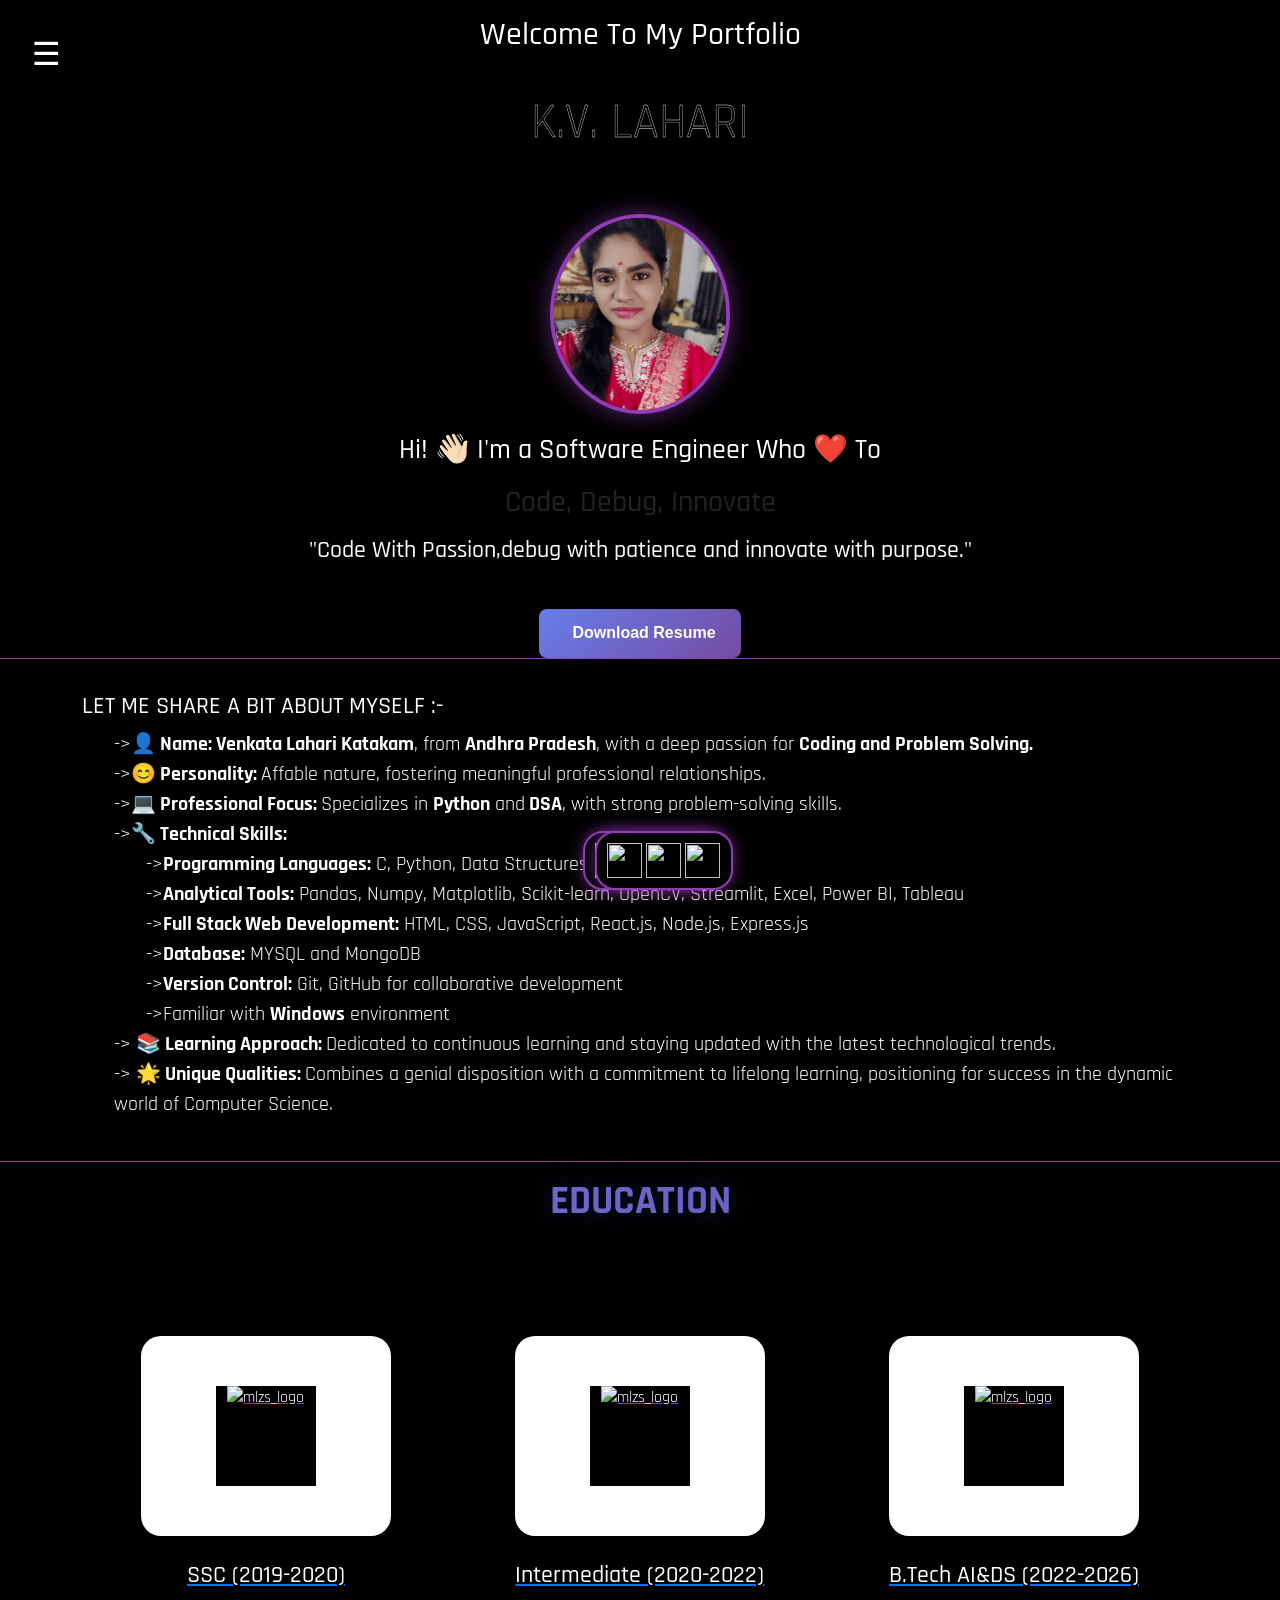
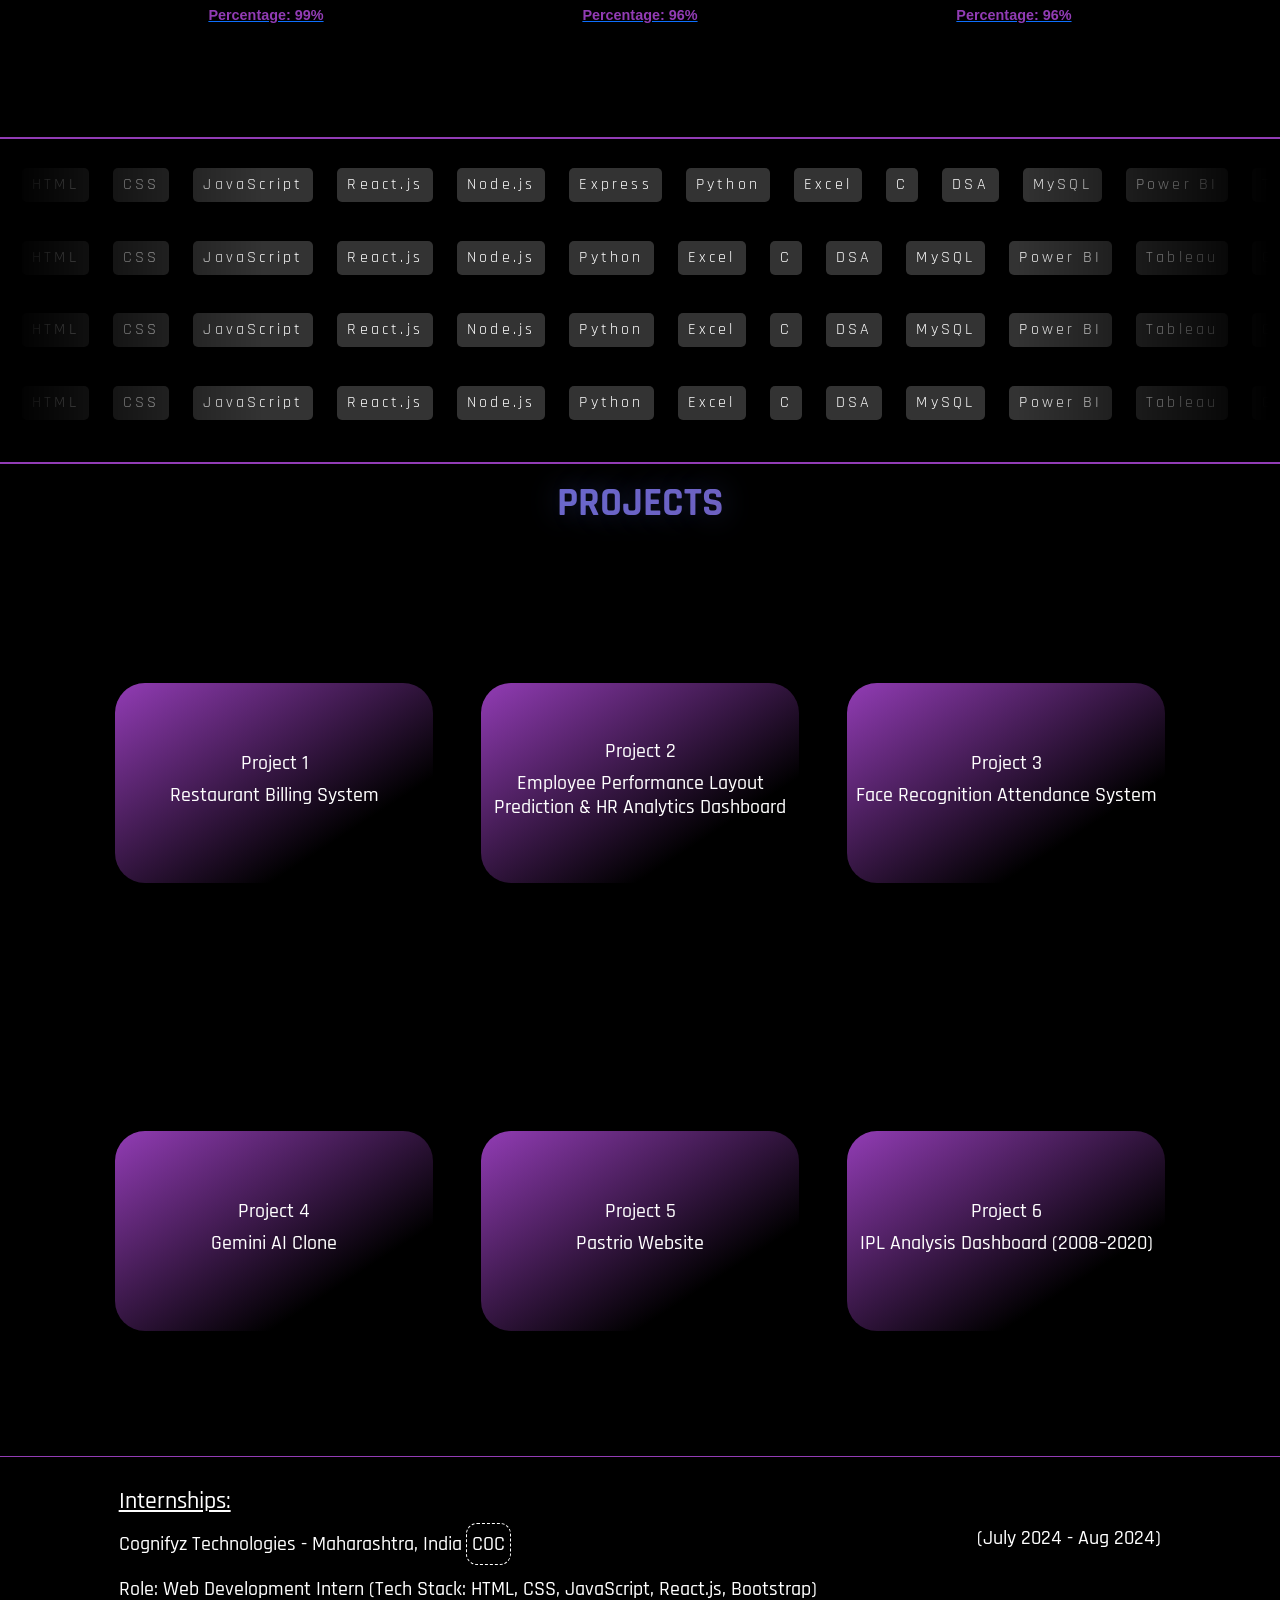
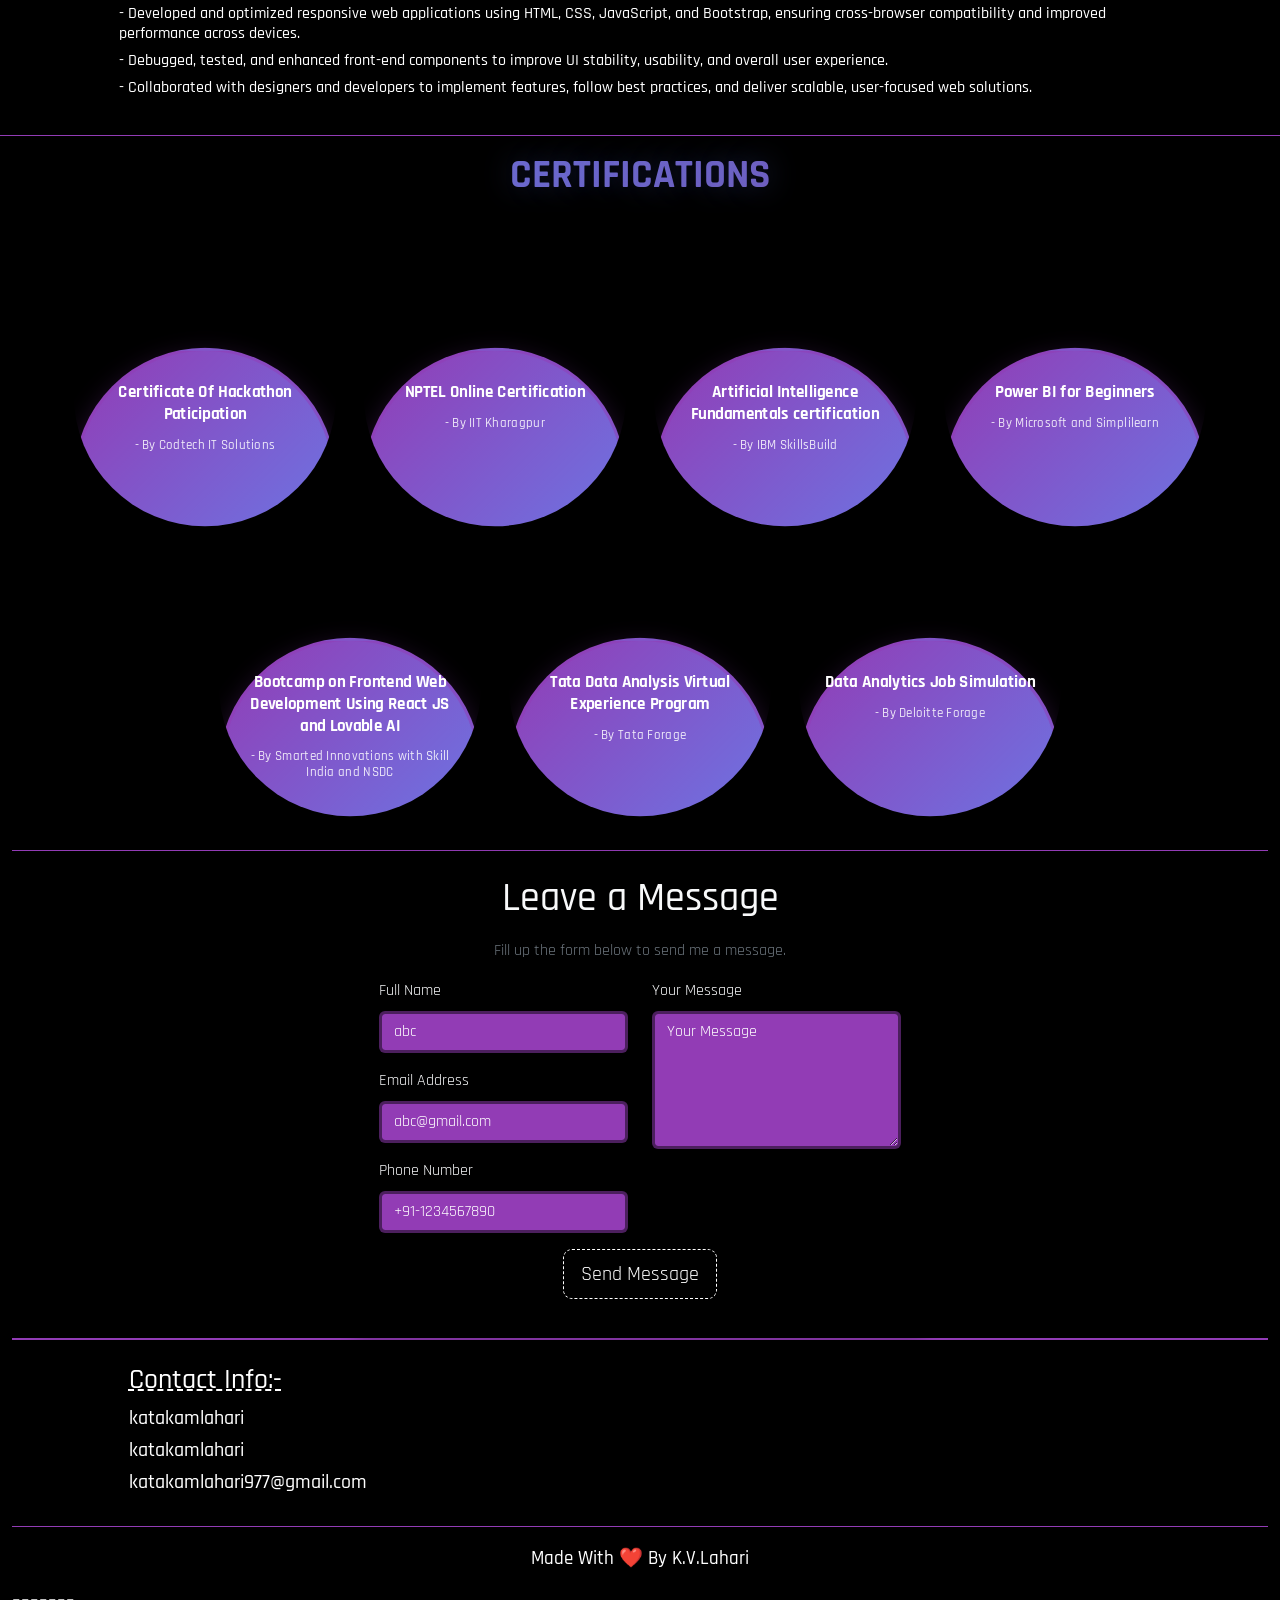
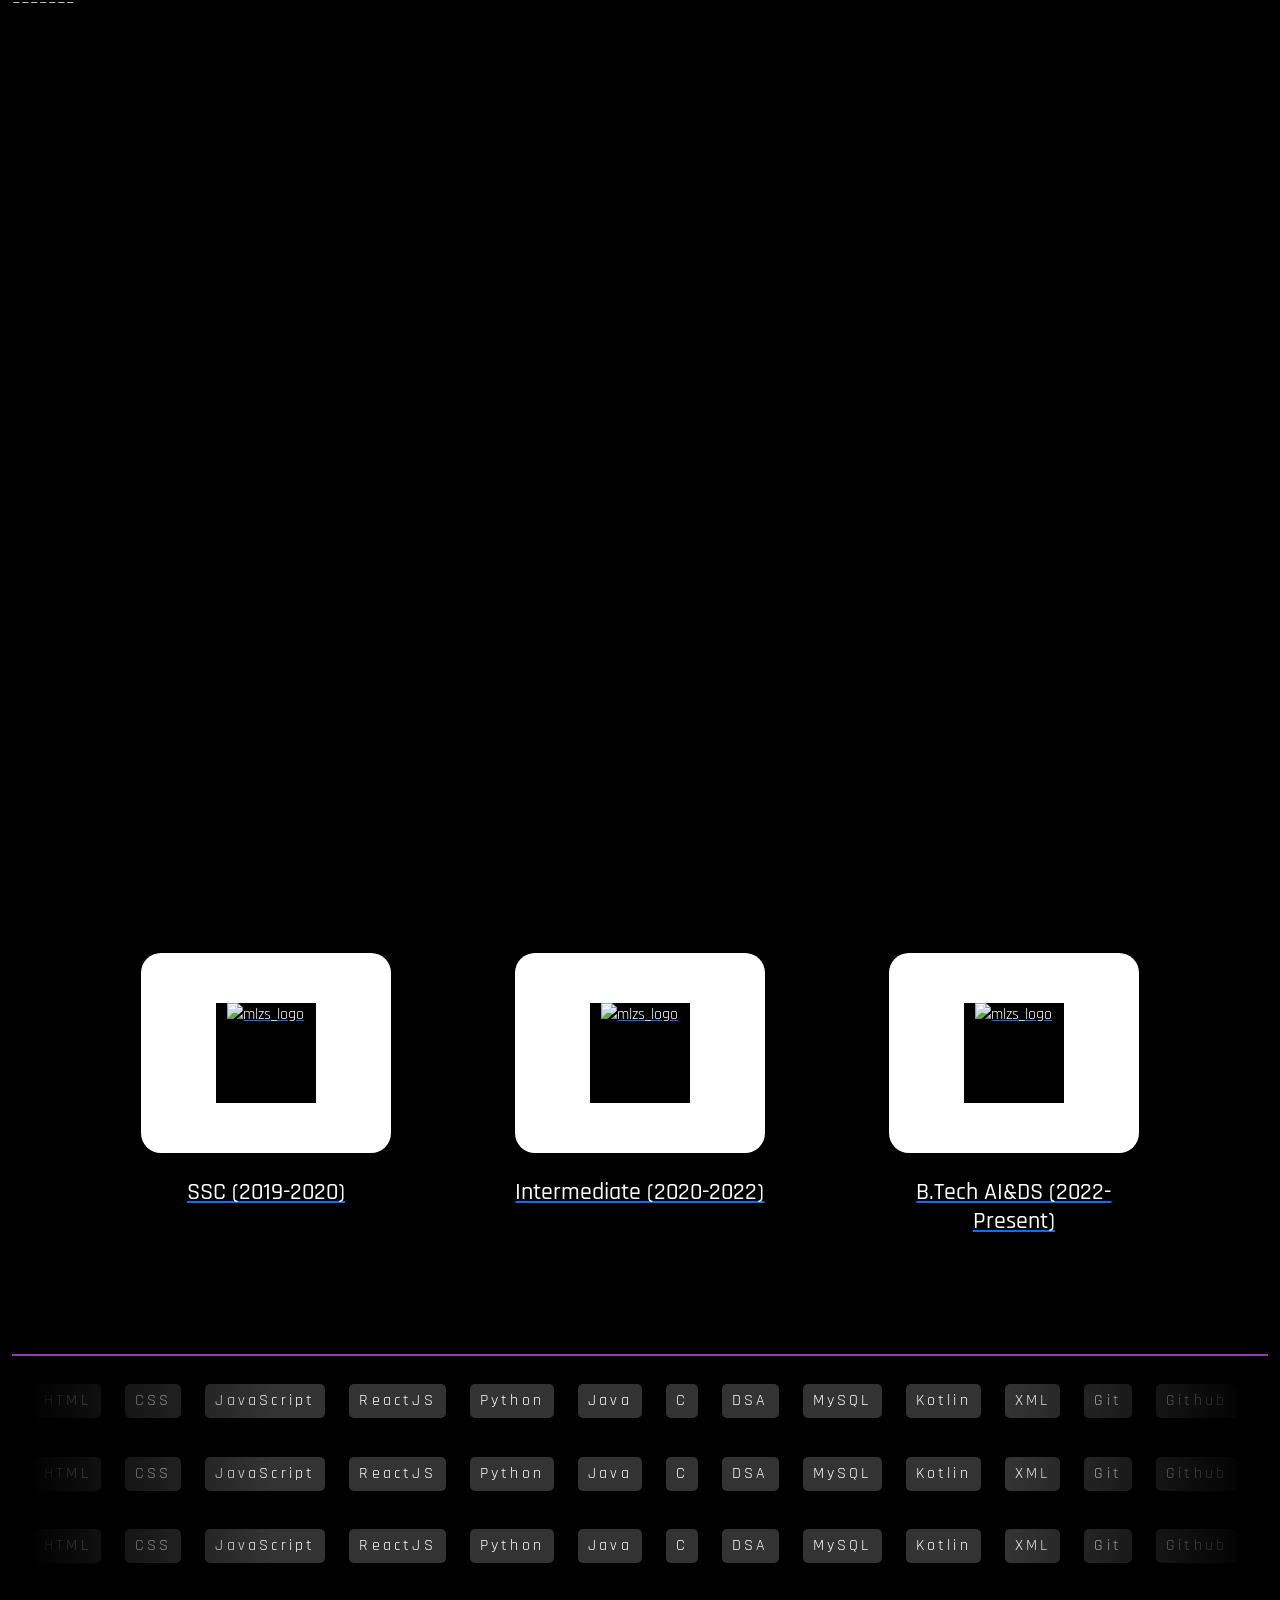
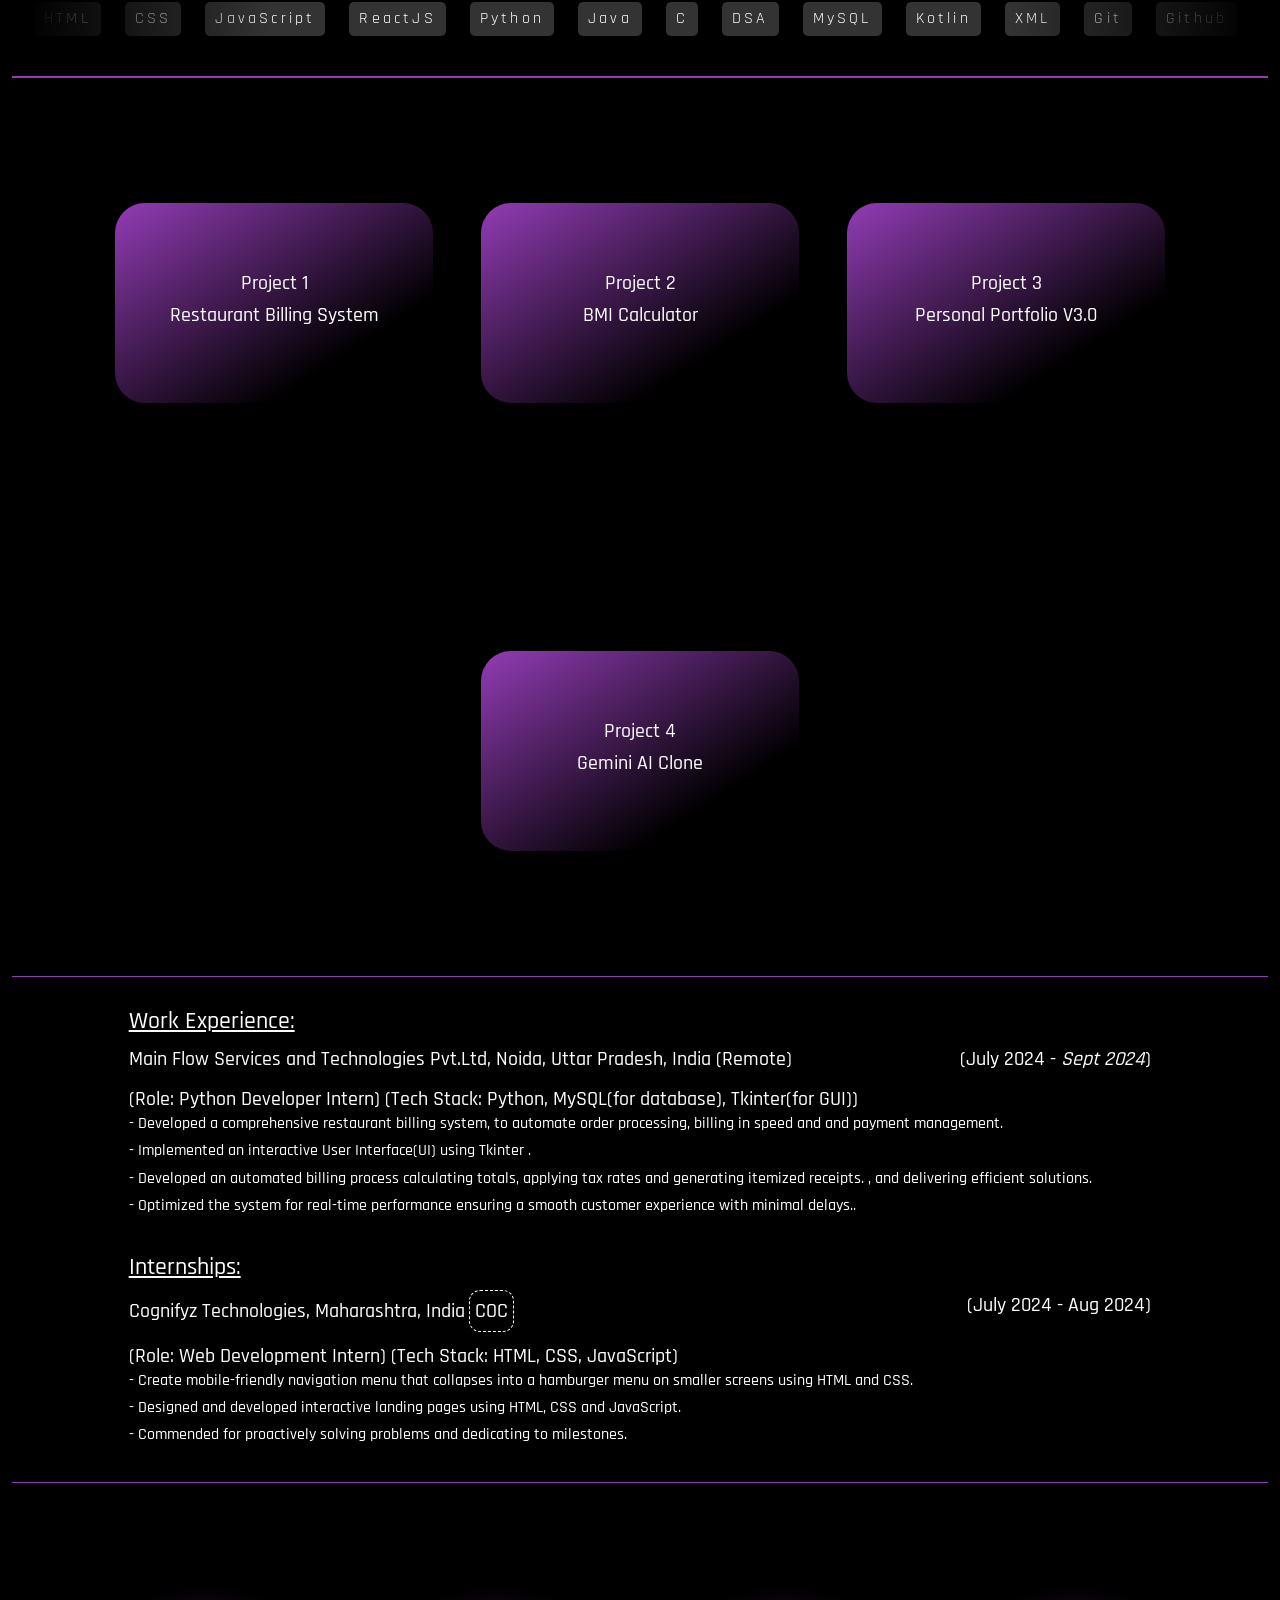
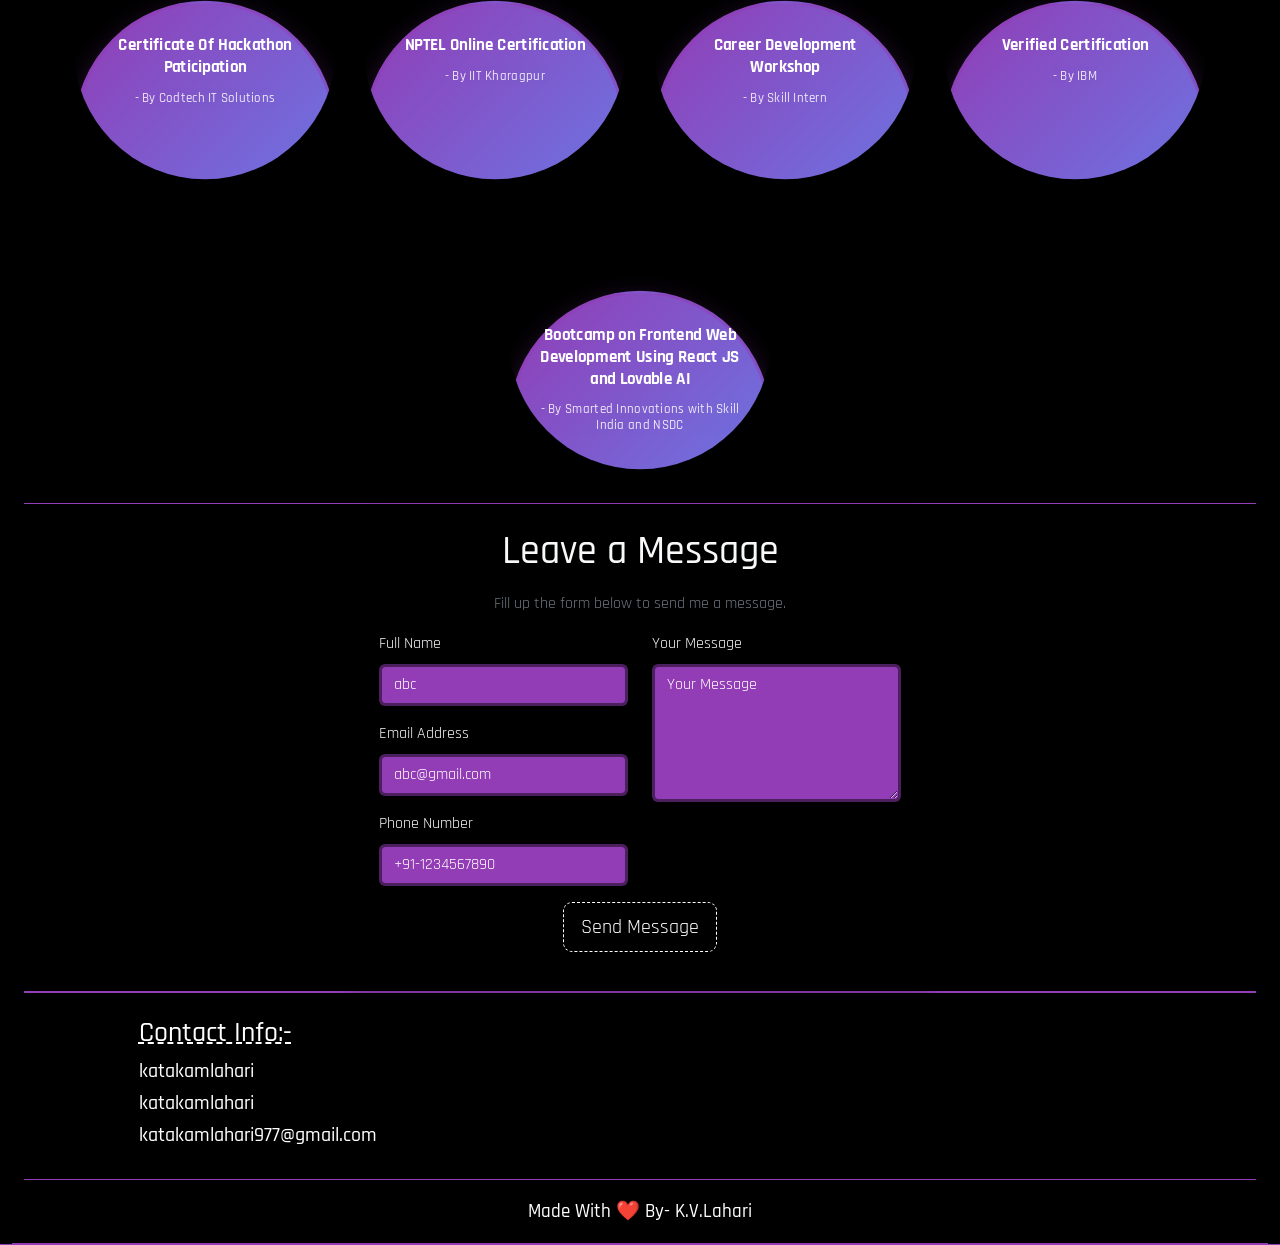
==== commit dff103c1: "Resolve merge conflict and add portfolio files" ====
--- a/index.html
+++ b/index.html
@@ -1,3 +1,4 @@
+
 <!DOCTYPE html>
 <html lang="en">
 
@@ -691,4 +692,647 @@
 
 </body>
 
+=======
+<!DOCTYPE html>
+<html lang="en">
+
+<head>
+  <meta charset="UTF-8">
+  <meta name="viewport" content="width=device-width, initial-scale=1.0">
+  <meta name="theme-color" content="#923cb5">
+  <meta name="description"
+    content="Lahari is a Computer Science student with a passion for coding, developing, and innovating. She specializes in Python and DSA, with strong problem-solving skills.">
+  <title>Lahari's Portfolio</title>
+  <link rel="stylesheet" type="text/css" href="css/index.css">
+  <link rel="stylesheet" type="text/css" href="css/bootstrap.css">
+  <link rel="icon" type="image/x-icon" href="assets/favicon-32x32.png">
+</head>
+
+<body>
+  <!-- Cursor follow Aimation -->
+
+  <!-- Preloader Section Start -->
+  <div id="preloader">
+
+  </div>
+  <!-- Preloader Section End -->
+  <!-- Navbar Start -->
+  <div class="progress1" style="height: 2px;"></div>
+  <main class="main">
+    <div class="hamburger-menu" id="hamburger-menu" onclick="openNav()">
+      ☰
+    </div>
+
+    <div class="sidebar" id="sidebar">
+      <div class="close-icon" onclick="closeNav()">
+        ✕
+      </div>
+      <aside class="sidebar">
+        <nav class="nav">
+          <ul>
+            <li><a href="#home">Home</a></li>
+            <li><a href="#about">About Me</a></li>
+            <li><a href="#education">Education</a></li>
+            <li><a href="#skills">Skills</a></li>
+            <li><a href="#projects">Projects</a></li>
+            <li><a href="#workExperience">Work Experience</a></li>
+            <li><a href="#certification">Certifications</a></li>
+            <li><a href="#leaveamessage">Leave a message</a></li>
+            <li><a href="#contacts">Contact Info</a></li>
+            <li><a href="C:\Users\Harsha\Downloads\software resume.pdf">Resume</a>
+            </li>
+          </ul>
+        </nav>
+      </aside>
+  </main>
+  <!-- Navbar end -->
+
+  <!-- Introduction Start -->
+  <div class="container-fluid" id="home">
+    <div class="container">
+      <h2 class="text-center pt-3">Welcome To My Portfolio </h2>
+    </div>
+    <div class="row">
+      <div class="col-md-12 photo float-left text-center mt-2">
+        <div class=" container name_animation d-flex justify-content-center">
+          <svg viewBox="0 0 1000 300">
+            <text x="50%" y="50%" dy=".35em" text-anchor="middle">
+              K.V. Lahari
+            </text>
+          </svg>
+        </div>
+        <div class="wrapper six">
+          <div>
+            <h3>Hi! <span class="wave">👋🏻</span> I'm a <span>Software Engineer</span> Who ❤️ To </h3>
+            <h3 class="flicker">Code, Debug, Innovate</h3>
+          </div>
+        </div>
+        <h4 class="mb-4">"Code With Passion,debug with patience and innovate with purpose."</h4>
+        
+      </div>
+
+      <!-- <div class="col-md-1 blank mt-2 d-none d-md-block"></div> -->
+    </div>
+  </div>
+  <!-- Introduction End -->
+  <!-- About Section Start -->
+  <section id="about">
+    <div class="container-fluid intro">
+      <div class="container">
+        <div class="row">
+          <div class="col-md-12   mt-2">
+            <h4> LET ME SHARE A BIT ABOUT MYSELF :-</h4>
+            <ul class="fs-5">
+              <li>-><strong>👤 Name: </strong><span> Katakam Venkata Lahari</span>, from <span>Andhra Pradesh</span>, with a deep passion
+                for
+                <span>Computer Science.</span>
+              </li>
+              <li>-><strong>😊 Personality: </strong> Affable nature, fostering meaningful professional relationships.
+              </li>
+              <li>-><strong>💻 Professional Focus: </strong> Specializes in <span>Python</span>,<span>Java</span> and <span>DSA</span>,
+                with
+                strong problem-solving skills.</li>
+              <li>-><strong>🔧 Technical Skills:</strong>
+                <ul>
+                  <li>-><span> C,Python,Java, DSA</span></li>
+                  <li>-> Android development <span>(Kotlin, XML)</span></li>
+                  <li>-> Web development <Span>(HTML, CSS, JavaScript, React.js)</Span>
+                  </li>
+                  <li>-> Database management with <span>MYSQL</span></li>
+                  <li>-> <span>Git, GitHub, VSCode</span> for collaborative development</li>
+                  <li>-> Familiar with <span>Windows</span> environments</li>
+                </ul>
+              </li>
+              <li>-> <strong>📚 Learning Approach: </strong> Dedicated to continuous learning and staying updated with
+                the
+                latest technological trends.</li>
+              <li>-> <strong>🌟 Unique Qualities: </strong> Combines a genial disposition with a commitment to lifelong
+                learning, positioning for success in the dynamic world of Computer Science.</li>
+            </ul>
+          </div>
+        </div>
+      </div>
+    </div>
+  </section>
+  <!-- About Section End -->
+  <!-- Education Section Start -->
+  <div class="container-fluid education" id="education">
+    <div class="ag-format-container">
+      <div class="ag-courses_box">
+        <div class="ag-courses_item">
+          <a href="#" class="ag-courses-item_link">
+            <div class="ag-courses-item_bg"></div>
+            <div class="ag-courses-item_title">
+              <div class="mlzslogo">
+                <img src="https://encrypted-tbn0.gstatic.com/images?q=tbn:ANd9GcQqRx43-vajk9Kd1JWmwS_6wf18q-vb02l5RA&s" alt="mlzs_logo">
+              </div>
+            </div>
+
+            <div class="ag-courses-item_date-box">
+              
+              <h4>SSC (2019-2020)</h4>
+            </div>
+          </a>
+        </div>
+        <div class="ag-courses_item">
+          <a href="#" class="ag-courses-item_link">
+            <div class="ag-courses-item_bg"></div>
+            <div class="ag-courses-item_title">
+              <div class="mlzslogo">
+                <img src="https://kceinlr.in/img/red.jpg" alt="mlzs_logo">
+              </div>
+            </div>
+
+            <div class="ag-courses-item_date-box">
+              
+              <h4>Intermediate (2020-2022)</h4>
+            </div>
+          </a>
+        </div>
+        <div class="ag-courses_item">
+          <a href="#" class="ag-courses-item_link">
+            <div class="ag-courses-item_bg"></div>
+            <div class="ag-courses-item_title">
+              <div class="mlzslogo">
+                <img src="https://encrypted-tbn0.gstatic.com/images?q=tbn:ANd9GcQbuOn8OE3xHMadK7TCfhiw8hcsHjm5LtNnMA&s" alt="mlzs_logo">
+              </div>
+            </div>
+
+            <div class="ag-courses-item_date-box">
+              
+              <h4>B.Tech AI&DS (2022-Present)</h4>
+            </div>
+          </a>
+        </div>
+      </div>
+    </div>
+  </div>
+  <!-- Education Section End -->
+  <!-- Skill Section Start -->
+  <div class="container-fluid skills" id="skills">
+    <div class="scroll" style="--time:20s">
+      <div>
+        <span>HTML</span>
+        <span>CSS</span>
+        <span>JavaScript</span>
+        <span>ReactJS</span>
+        <span>Python</span>
+        <span>Java</span>
+        <span>C</span>
+        <span>DSA</span>
+        <span>MySQL</span>
+        <span>Kotlin</span>
+        <span>XML</span>
+        <span>Git</span>
+        <span>Github</span>
+        <span>Windows</span>
+      </div>
+      <div>
+        <span>HTML</span>
+        <span>CSS</span>
+        <span>JavaScript</span>
+        <span>ReactJS</span>
+        <span>Python</span>
+        <span>Java</span>
+        <span>C</span>
+        <span>DSA</span>
+        <span>MySQL</span>
+        <span>Kotlin</span>
+        <span>XML</span>
+        <span>Git</span>
+        <span>Github</span>
+        <span>Windows</span>
+      </div>
+    </div>
+    <div class="scroll" style="--time:30s">
+      <div>
+        <span>HTML</span>
+        <span>CSS</span>
+        <span>JavaScript</span>
+        <span>ReactJS</span>
+        <span>Python</span>
+        <span>Java</span>
+        <span>C</span>
+        <span>DSA</span>
+        <span>MySQL</span>
+        <span>Kotlin</span>
+        <span>XML</span>
+        <span>Git</span>
+        <span>Github</span>
+        <span>Windows</span>
+      </div>
+      <div>
+        <span>HTML</span>
+        <span>CSS</span>
+        <span>JavaScript</span>
+        <span>ReactJS</span>
+        <span>Python</span>
+        <span>Java</span>
+        <span>C</span>
+        <span>DSA</span>
+        <span>MySQL</span>
+        <span>Kotlin</span>
+        <span>XML</span>
+        <span>Git</span>
+        <span>Github</span>
+        <span>Windows</span>
+      </div>
+    </div>
+    <div class="scroll" style="--time:25s">
+        <div>
+            <span>HTML</span>
+            <span>CSS</span>
+            <span>JavaScript</span>
+            <span>ReactJS</span>
+            <span>Python</span>
+            <span>Java</span>
+            <span>C</span>
+            <span>DSA</span>
+            <span>MySQL</span>
+            <span>Kotlin</span>
+            <span>XML</span>
+            <span>Git</span>
+            <span>Github</span>
+            <span>Windows</span>
+          </div>
+          <div>
+            <span>HTML</span>
+            <span>CSS</span>
+            <span>JavaScript</span>
+            <span>ReactJS</span>
+            <span>Python</span>
+            <span>Java</span>
+            <span>C</span>
+            <span>DSA</span>
+            <span>MySQL</span>
+            <span>Kotlin</span>
+            <span>XML</span>
+            <span>Git</span>
+            <span>Github</span>
+            <span>Windows</span>
+          </div>
+    </div>
+    <div class="scroll" style="--time:40s">
+        <div>
+            <span>HTML</span>
+            <span>CSS</span>
+            <span>JavaScript</span>
+            <span>ReactJS</span>
+            <span>Python</span>
+            <span>Java</span>
+            <span>C</span>
+            <span>DSA</span>
+            <span>MySQL</span>
+            <span>Kotlin</span>
+            <span>XML</span>
+            <span>Git</span>
+            <span>Github</span>
+            <span>Windows</span>
+          </div>
+          <div>
+            <span>HTML</span>
+            <span>CSS</span>
+            <span>JavaScript</span>
+            <span>ReactJS</span>
+            <span>Python</span>
+            <span>Java</span>
+            <span>C</span>
+            <span>DSA</span>
+            <span>MySQL</span>
+            <span>Kotlin</span>
+            <span>XML</span>
+            <span>Git</span>
+            <span>Github</span>
+            <span>Windows</span>
+          </div>
+    </div>
+
+    <div class="scroll imgBox" style="--time:25s">
+      <div>
+        <img src="https://png.pngtree.com/png-vector/20190330/ourmid/pngtree-html-file-document-icon-png-image_896931.jpg" alt="">
+        <img src="https://png.pngtree.com/png-vector/20190411/ourmid/pngtree-css-file-document-icon-png-image_927823.jpg" alt="">
+        <img src="https://png.pngtree.com/png-clipart/20190630/original/pngtree-js-file-document-icon-png-image_4177187.jpg" alt="">
+        <img src="https://encrypted-tbn0.gstatic.com/images?q=tbn:ANd9GcQAl7jos2dkPSfedoulBurqsINqn_Zvrj1MsQ&s" alt="">
+        <img src="https://encrypted-tbn0.gstatic.com/images?q=tbn:ANd9GcQfQn9VE731mW2jpeAcETJ0iJ2UEYvR80EyUsxf27JpsVUDJQtNCUr1QpZIYxHMqvXTuNU&usqp=CAU" alt="">
+        <img src="https://png.pngtree.com/png-clipart/20190630/original/pngtree-java-file-document-icon-png-image_4166465.jpg" alt="">
+        <img src="https://encrypted-tbn0.gstatic.com/images?q=tbn:ANd9GcQO45IvkzYao1THnyTNXj5P4XsSD05j1GpL-Potf0Bx8Q&s&ec=72940545" alt="">
+        <img src="https://camo.githubusercontent.com/347093253be7a11dae22a5d88015cd0eec3fca479a7b93d0152d3ee08c379341/68747470733a2f2f7777772e7468696e6b6e657874747261696e696e672e636f6d2f696d616765732f646174612d7374727563747565732d616e642d616c676f726974686d732d6d6f622e6a7067" alt="">
+        <img src="https://ih1.redbubble.net/image.5536116430.2042/st,small,507x507-pad,600x600,f8f8f8.jpg" alt="">
+        <img src="https://i.pinimg.com/736x/0a/28/37/0a283783146fdc9cfecb98c0d4756757.jpg" alt="">
+        <img src="https://encrypted-tbn0.gstatic.com/images?q=tbn:ANd9GcQ7xPIwO5HkzFZJAUQ-wsewMti4NqmfELvgPxda8yXRPg&s&ec=72940545" alt="">
+        <img src="https://encrypted-tbn0.gstatic.com/images?q=tbn:ANd9GcQTOK1VWikkGKKukMiO-ixOlkzP1rUB4riVIXPVStgYiw&s&ec=72940545" alt="">
+        <img src="https://cdn.pixabay.com/photo/2018/05/08/21/29/windows-3384024_1280.png" alt="">
+      </div>
+      <div>
+        <img src="https://png.pngtree.com/png-vector/20190330/ourmid/pngtree-html-file-document-icon-png-image_896931.jpg" alt="">
+        <img src="https://png.pngtree.com/png-vector/20190411/ourmid/pngtree-css-file-document-icon-png-image_927823.jpg" alt="">
+        <img src="https://png.pngtree.com/png-clipart/20190630/original/pngtree-js-file-document-icon-png-image_4177187.jpg" alt="">
+        <img src="https://encrypted-tbn0.gstatic.com/images?q=tbn:ANd9GcQAl7jos2dkPSfedoulBurqsINqn_Zvrj1MsQ&s" alt="">
+        <img src="https://encrypted-tbn0.gstatic.com/images?q=tbn:ANd9GcQfQn9VE731mW2jpeAcETJ0iJ2UEYvR80EyUsxf27JpsVUDJQtNCUr1QpZIYxHMqvXTuNU&usqp=CAU" alt="">
+        <img src="https://png.pngtree.com/png-clipart/20190630/original/pngtree-java-file-document-icon-png-image_4166465.jpg" alt="">
+        <img src="https://encrypted-tbn0.gstatic.com/images?q=tbn:ANd9GcQO45IvkzYao1THnyTNXj5P4XsSD05j1GpL-Potf0Bx8Q&s&ec=72940545" alt="">
+        <img src="https://camo.githubusercontent.com/347093253be7a11dae22a5d88015cd0eec3fca479a7b93d0152d3ee08c379341/68747470733a2f2f7777772e7468696e6b6e657874747261696e696e672e636f6d2f696d616765732f646174612d7374727563747565732d616e642d616c676f726974686d732d6d6f622e6a7067" alt="">
+        <img src="https://ih1.redbubble.net/image.5536116430.2042/st,small,507x507-pad,600x600,f8f8f8.jpg" alt="">
+        <img src="https://i.pinimg.com/736x/0a/28/37/0a283783146fdc9cfecb98c0d4756757.jpg" alt="">
+        <img src="https://encrypted-tbn0.gstatic.com/images?q=tbn:ANd9GcQ7xPIwO5HkzFZJAUQ-wsewMti4NqmfELvgPxda8yXRPg&s&ec=72940545" alt="">
+        <img src="https://encrypted-tbn0.gstatic.com/images?q=tbn:ANd9GcQTOK1VWikkGKKukMiO-ixOlkzP1rUB4riVIXPVStgYiw&s&ec=72940545" alt="">
+        <img src="https://cdn.pixabay.com/photo/2018/05/08/21/29/windows-3384024_1280.png" alt="">
+      </div>
+    </div>
+  </div>
+  <!-- skill section end -->
+  <!-- Project Section Start -->
+  <div class="container-fluid projects" id="projects">
+    <div class="container1">
+      <div class="card">
+        <div class="face face1">
+          <div class="content">
+            <h3>Project 1</h3>
+            <h3>Restaurant Billing System</h3>
+          </div>
+        </div>
+        <div class="face face2">
+          <div class="content">
+            <p>A Restaurant Billing System using Python and Tkinter is a GUI-based application designed to automate the process of generating bills for food orders. 
+            </p>
+            <a href="https://github.com/katakamlahari/RestaurantBillingSystem.git" type="button">Github Link</a>
+          </div>
+        </div>
+      </div>
+      <div class="card">
+        <div class="face face1">
+          <div class="content">
+            <h3>Project 2</h3>
+            <h3>BMI Calculator</h3>
+          </div>
+        </div>
+        <div class="face face2">
+          <div class="content">
+            <p>BMI Calculator using Python and Tkinter is a simple GUI-based application that allows users to calculate their Body Mass Index (BMI).The result is displayed along with a category such as Underweight, Normal, Overweight, or Obese. </p>
+            <a href="https://github.com/katakamlahari/BMI-Calculator.git" type="button">Github
+              Link</a>
+          </div>
+        </div>
+      </div>
+      <div class="card">
+        <div class="face face1">
+          <div class="content">
+            <h3>Project 3</h3>
+            <h3>Personal Portfolio V3.0</h3>
+          </div>
+        </div>
+        <div class="face face2">
+          <div class="content">
+            <p>Portfolio V3.0 is a sleek and responsive personal website built using HTML, CSS, and JavaScript. It showcases professional skills, projects, certificates, and contact information in a clean and modern layout.</p>
+            <a href="https://github.com/katakamlahari/My-Portfolio-V3.0.git" type="button">Github Link</a>
+          </div>
+        </div>
+      </div>
+      <div class="card">
+        <div class="face face1">
+          <div class="content">
+            <h3>Project 4</h3>
+            <h3>Gemini AI Clone</h3>
+          </div>
+        </div>
+        <div class="face face2">
+          <div class="content">
+            <p>Built a Gemini AI Clone using HTML, CSS, and JavaScript that replicates the core chat interface with real-time queries,smooth animations,and responsive design.  </p>
+            <a href="https://github.com/katakamlahari/Gemini-AI-Clone.git" type="button">Github Link</a>
+          </div>
+        </div>
+      </div>
+    </div>
+  </div>
+  <!-- Project section end -->
+  <!-- Work Experiences Section Start -->
+  <div class="container-fluid workExperience" id="workExperience">
+    <div class="row">
+      <div class="col-md-1 d-none d-md-block"></div>
+      <div class="col-12 col-md-10">
+        <h4><u>Work Experience:</u></h4>
+        <span>Main Flow Services and Technologies Pvt.Ltd, Noida, Uttar Pradesh, India (Remote)</span>
+        <span id="date" class="d-block d-md-inline-block">(July 2024 - <i>Sept 2024</i>)</span>
+        <br>
+        <span>(Role: Python Developer Intern)</span>
+        <span id="techStack" class="d-block d-md-inline-block">(Tech Stack: Python, MySQL(for database), Tkinter(for GUI))</span>
+        <br>
+        <h6>- Developed a comprehensive restaurant billing system, <span id="strength">to automate order processing, billing</span> in speed and
+          and payment management.</h6>
+        <h6>- Implemented an interactive User Interface(UI) using Tkinter .</h6>
+        <h6>- Developed an <span id="strength">automated billing process</span> calculating  totals, applying tax rates <span id="strength"> and generating itemized receipts.
+            </span>, and delivering <span id="strength">efficient solutions</span>.</h6>
+            <h6>- Optimized the system for <span id="strength"> real-time performance</span> ensuring a  <span id="strength"> smooth customer experience with minimal delays.</span>.
+            </h6>
+      </div>
+      <div class="col-md-1 d-none d-md-block"></div>
+    </div>
+    <br>
+    <div class="row">
+      <div class="col-md-1 d-none d-md-block"></div>
+      <div class="col-12 col-md-10">
+        <h4><u>Internships:</u></h4>
+        <span>Cognifyz Technologies, Maharashtra, India</span>
+        <span class="d-block d-sm-inline-block"><a
+            href="https://www.linkedin.com/posts/katakamlahari_connections-cognifyz-webdevelopment-activity-7226264858416070656-LMGT?utm_source=share&utm_medium=member_desktop&rcm=ACoAAEI7y7QB9KYwXt6Ya0JtsnwdnVRBeF1e8jM">COC</a></span>
+        <span id="date" class="d-block d-md-inline-block">(July 2024 - Aug 2024)</span>
+        <br>
+        <span>(Role: Web Development Intern)</span>
+        <span id="techStack" class="d-block d-md-inline-block">(Tech Stack: HTML, CSS, JavaScript)</span>
+        <br>
+        <h6>- Create mobile-friendly navigation menu <span id="strength">that collapses into a hamburger menu</span> on smaller screens using <span
+            id="strength"> HTML and CSS</span>.</h6>
+        <h6>- Designed and developed <span id="strength">interactive landing pages using</span> HTML, CSS and JavaScript.</h6>
+        <h6>- Commended for proactively <span id="strength">solving problems</span> and <span id="strength">dedicating
+            to milestones</span>.</h6>
+      </div>
+      <div class="col-md-1 d-none d-md-block"></div>
+    </div>
+  </div>
+  <!-- Work Experience Section End -->
+  <!-- Certification Section Start -->
+  <div class="container-fluid certification" id="certification">
+    <div class="row justify-content-center">
+      <div class="container2">
+        <!-- Previous Button -->
+        <button id="prevBtn" class="slider-btn">Previous</button>
+        <!-- Cards Wrapper -->
+        <div class="cards-wrapper">
+          <div class="cards">
+            <!-- Card 1 -->
+            <div class="card2">
+              <div class="colour"></div>
+              <div class="card-text">
+                <h5>Certificate Of Hackathon Paticipation</h5>
+                <h6>- By Codtech IT Solutions</h6>
+                <a href="https://www.linkedin.com/posts/katakamlahari_hackathon-pythonprogramming-certificateofparticipation-activity-7334962923229913088-HMJe?utm_source=share&utm_medium=member_desktop&rcm=ACoAAEI7y7QB9KYwXt6Ya0JtsnwdnVRBeF1e8jM"
+                  type="button">Link</a>
+              </div>
+              <div class="colour-bottom"></div>
+            </div>
+
+            <!-- Card 2 -->
+            <div class="card2">
+              <div class="colour"></div>
+              <div class="card-text">
+                <h5>NPTEL Online Certification</h5>
+                <h6>- By IIT Kharagpur</h6>
+                <a href="https://www.linkedin.com/posts/katakamlahari_connections-nptel-course-activity-7265729896717389826-KE4F?utm_source=share&utm_medium=member_desktop&rcm=ACoAAEI7y7QB9KYwXt6Ya0JtsnwdnVRBeF1e8jM"
+                  type="button">Link</a>
+              </div>
+              <div class="colour-bottom"></div>
+            </div>
+
+            <!-- Card 3 -->
+            <div class="card2">
+              <div class="colour"></div>
+              <div class="card-text">
+                <h5>Career Development Workshop</h5>
+                <h6>- By Skill Intern</h6>
+                <a href="https://www.linkedin.com/posts/katakamlahari_connections-skillintern-workshop-activity-7241856346470375424-BWOM?utm_source=share&utm_medium=member_desktop&rcm=ACoAAEI7y7QB9KYwXt6Ya0JtsnwdnVRBeF1e8jM"
+                  type="button">Link</a>
+              </div>
+              <div class="colour-bottom"></div>
+            </div>
+
+            <!-- Card 4 -->
+            <div class="card2">
+              <div class="colour"></div>
+              <div class="card-text">
+                <h5>Verified Certification</h5>
+                <h6>- By IBM</h6>
+                <a href="https://www.linkedin.com/posts/katakamlahari_connections-activity-7243976858122264577-EQSA?utm_source=share&utm_medium=member_desktop&rcm=ACoAAEI7y7QB9KYwXt6Ya0JtsnwdnVRBeF1e8jM"
+                  type="button">Link</a>
+              </div>
+              <div class="colour-bottom"></div>
+            </div>
+
+            <!-- Card 5 -->
+            <div class="card2">
+              <div class="colour"></div>
+              <div class="card-text">
+                <h5> Bootcamp on Frontend Web Development Using React JS and Lovable AI</h5>
+                <h6>- By Smarted Innovations with Skill India and NSDC</h6>
+                <a href="https://www.linkedin.com/posts/katakamlahari_webdevelopment-reactjs-ai-activity-7334954100804984832-8u0V?utm_source=share&utm_medium=member_desktop&rcm=ACoAAEI7y7QB9KYwXt6Ya0JtsnwdnVRBeF1e8jM"
+                  type="button">Link</a>
+              </div>
+              <div class="colour-bottom"></div>
+            </div>
+
+        </div>
+
+        <!-- Next Button -->
+        <button id="nextBtn" class="slider-btn">Next</button>
+      </div>
+    </div>
+  </div>
+  <!-- Certification section end -->
+  <!-- Leave a Message Section Start -->
+  <div class="container-fluid lam" id="leaveamessage">
+    <div class="d-flex align-items-center min-vh-20">
+      <div class="container">
+        <div class="row justify-content-center">
+          <div class="col-lg-6 col-md-8 col-sm-10  p-4 rounded shadow">
+            <div class="text-center">
+              <h1 class="mb-3 text-light">Leave a Message</h1>
+              <p class="text-muted">Fill up the form below to send me a message.</p>
+            </div>
+            <form action="https://api.web3forms.com/submit" method="POST" id="form">
+              <input type="hidden" name="access_key" value="8601b9e3-5ebc-45f0-9d01-584e4cb83236" />
+              <input type="hidden" name="subject" value="New Submission from Web3Forms" />
+              <input type="checkbox" name="botcheck" id="" style="display: none;" />
+
+              <div class="row">
+                <div class="col-md-6">
+                  <div class="mb-3">
+                    <label for="name" class="form-label text-light">Full Name</label>
+                    <input type="text" name="name" id="name" placeholder="abc" required class="form-control"
+                      autocomplete="on" />
+                  </div>
+                  <div class="mb-3">
+                    <label for="email" class="form-label text-light">Email Address</label>
+                    <input type="email" name="email" id="email" placeholder="abc@gmail.com" required
+                      class="form-control" autocomplete="on" />
+                  </div>
+                  <div class="mb-3">
+                    <label for="phone" class="form-label text-light">Phone Number</label>
+                    <input type="text" name="phone" id="phone" placeholder="+91-1234567890" required
+                      class="form-control" autocomplete="on" />
+                  </div>
+                </div>
+                <div class="col-md-6">
+                  <div class="mb-3">
+                    <label for="message" class="form-label text-light">Your Message</label>
+                    <textarea rows="5" name="message" id="message" placeholder="Your Message" class="form-control"
+                      required autocomplete="on"></textarea>
+                  </div>
+                </div>
+              </div>
+
+              <div class="d-flex justify-content-center">
+                <button type="submit" class="btn sam btn-lg">Send Message</button>
+              </div>
+              <p class="text-center text-muted mt-3" id="result"></p>
+            </form>
+          </div>
+        </div>
+      </div>
+    </div>
+
+  </div>
+  <!-- Leave a Message Section End -->
+
+  <!-- Contacts Section Start -->
+  <div class="container-fluid contacts " id="contacts">
+    <div class="row">
+      <div class="col-md-1"></div>
+      <div class="col-md-5 mt-4 mb-4 justify-content-center">
+        <h3>Contact Info:-</h3>
+        <h5><ion-icon name="logo-linkedin"></ion-icon><a href="www.linkedin.com/in/katakamlahari">
+            katakamlahari</a></h5>
+        <h5><ion-icon name="logo-github"></ion-icon> <a href="https://github.com/katakamlahari/">katakamlahari</a>
+        </h5>
+        <h5><ion-icon name="mail-outline"></ion-icon> <a
+            href="mailto: katakamlahari977@gmail.com">katakamlahari977@gmail.com</a> </h5>
+      </div>
+      <div class="col-md-1"></div>
+    </div>
+  </div>
+  <!-- Contacts section end -->
+  <!-- Footer Section Start -->
+  <div class="footer">
+    <h5>Made With ❤️ By- K.V.Lahari</h5>
+  </div>
+  <!-- Footer Section End -->
+  <div class="links">
+    <div class="floater">
+      <a href="https://www.linkedin.com/in/katakamlahari"> <img src="https://encrypted-tbn0.gstatic.com/images?q=tbn:ANd9GcQRZy25qVnXim0IHxSZ9q0eQiW3E-NHXxDjuQ&s"
+        class="btn-img-1"></a>
+    <a href="https://github.com/katakamlahari/"> <img src="https://images.icon-icons.com/3685/PNG/512/github_logo_icon_229278.png" class="btn-img-2"></a>
+    <a href="mailto: katakamlahari977@gmail.com"><img src="https://logowik.com/content/uploads/images/513_email.jpg" class="btn-img-3"></a>
+
+    </div>
+
+  </div>
+
+  <script src="js/index.js"></script>
+  <script src="js/bootstrap.bundle.js"></script>
+  <script type="module" src="https://unpkg.com/ionicons@7.1.0/dist/ionicons/ionicons.esm.js"></script>
+  <script nomodule src="https://unpkg.com/ionicons@7.1.0/dist/ionicons/ionicons.js"></script>
+  <script>
+  window.addEventListener("scroll", () => {
+    const floater = document.querySelector(".floater");
+    const scrollPosition = window.scrollY + window.innerHeight;
+    const documentHeight = document.body.offsetHeight;
+
+    if (scrollPosition >= documentHeight - 10) {
+      floater.classList.add("hidden");
+    } else {
+      floater.classList.remove("hidden");
+    }
+  });
+</script>
+
+</body>
+
 </html>
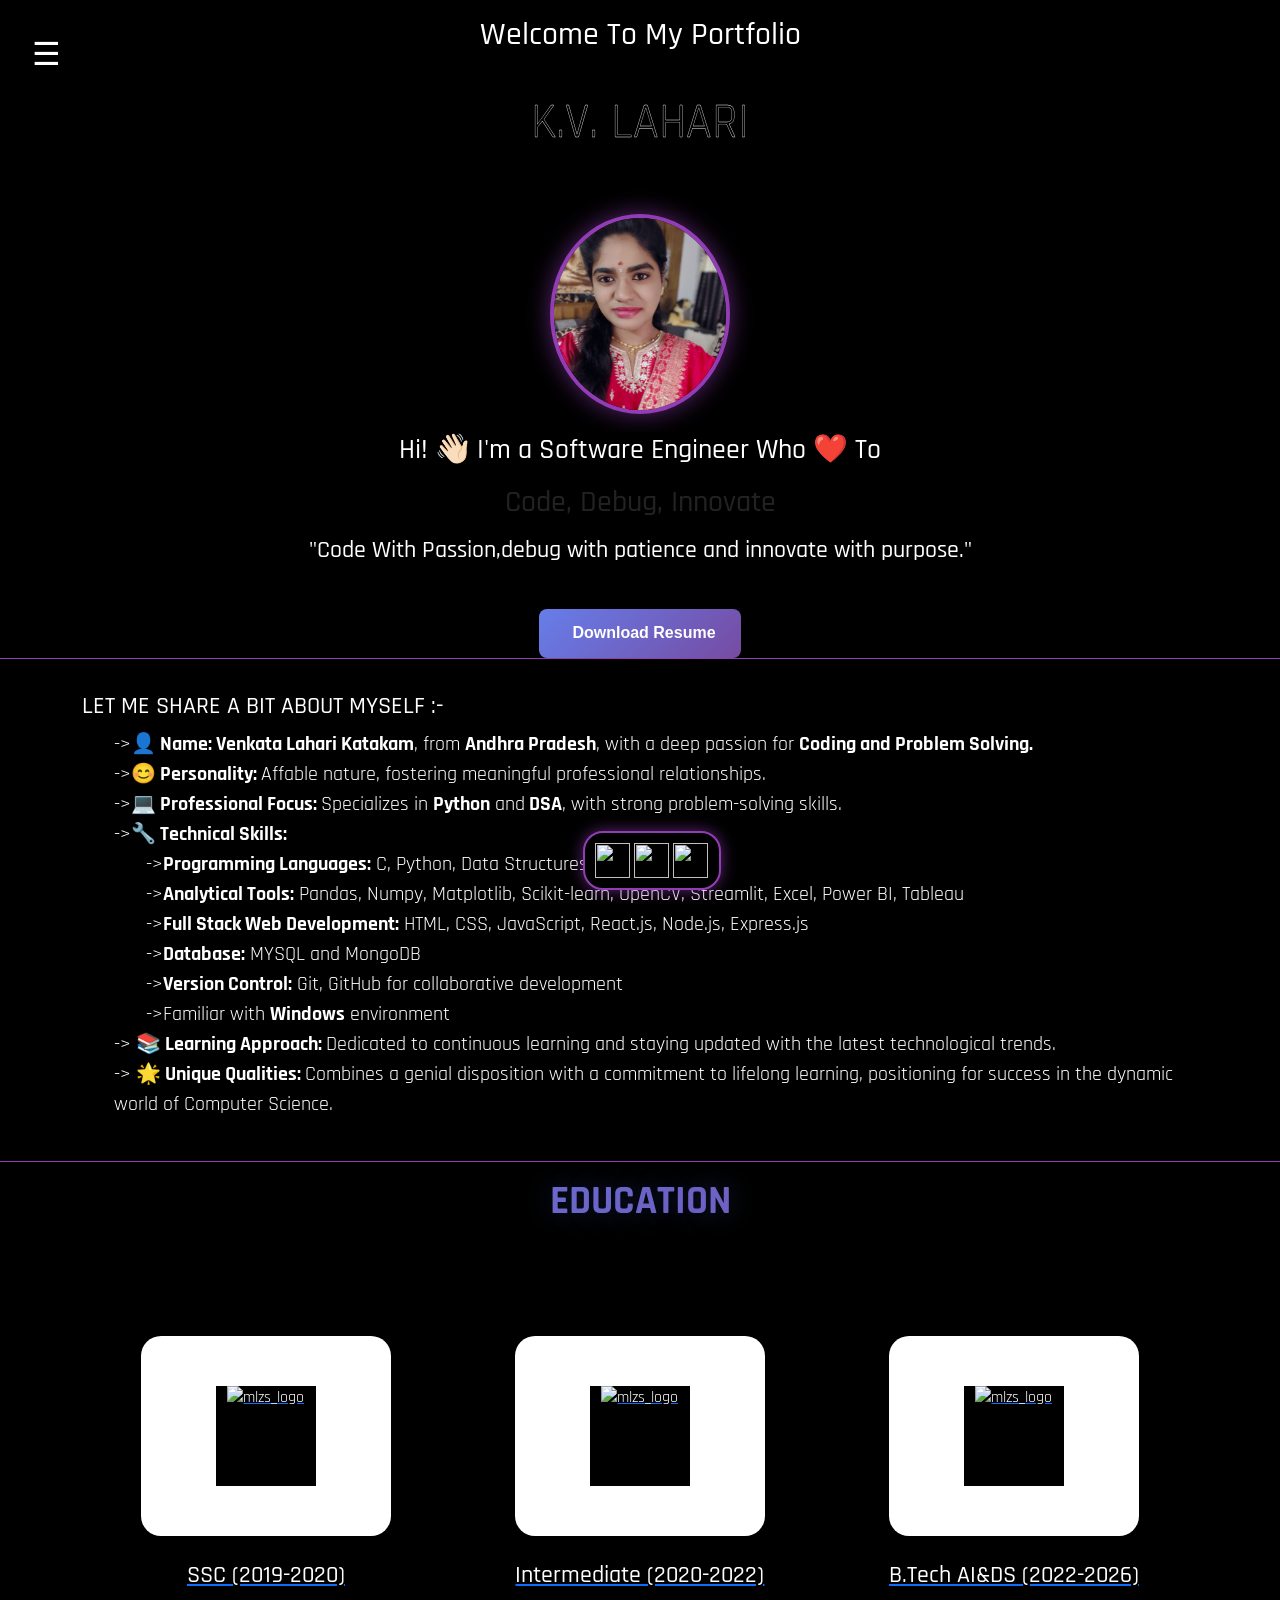
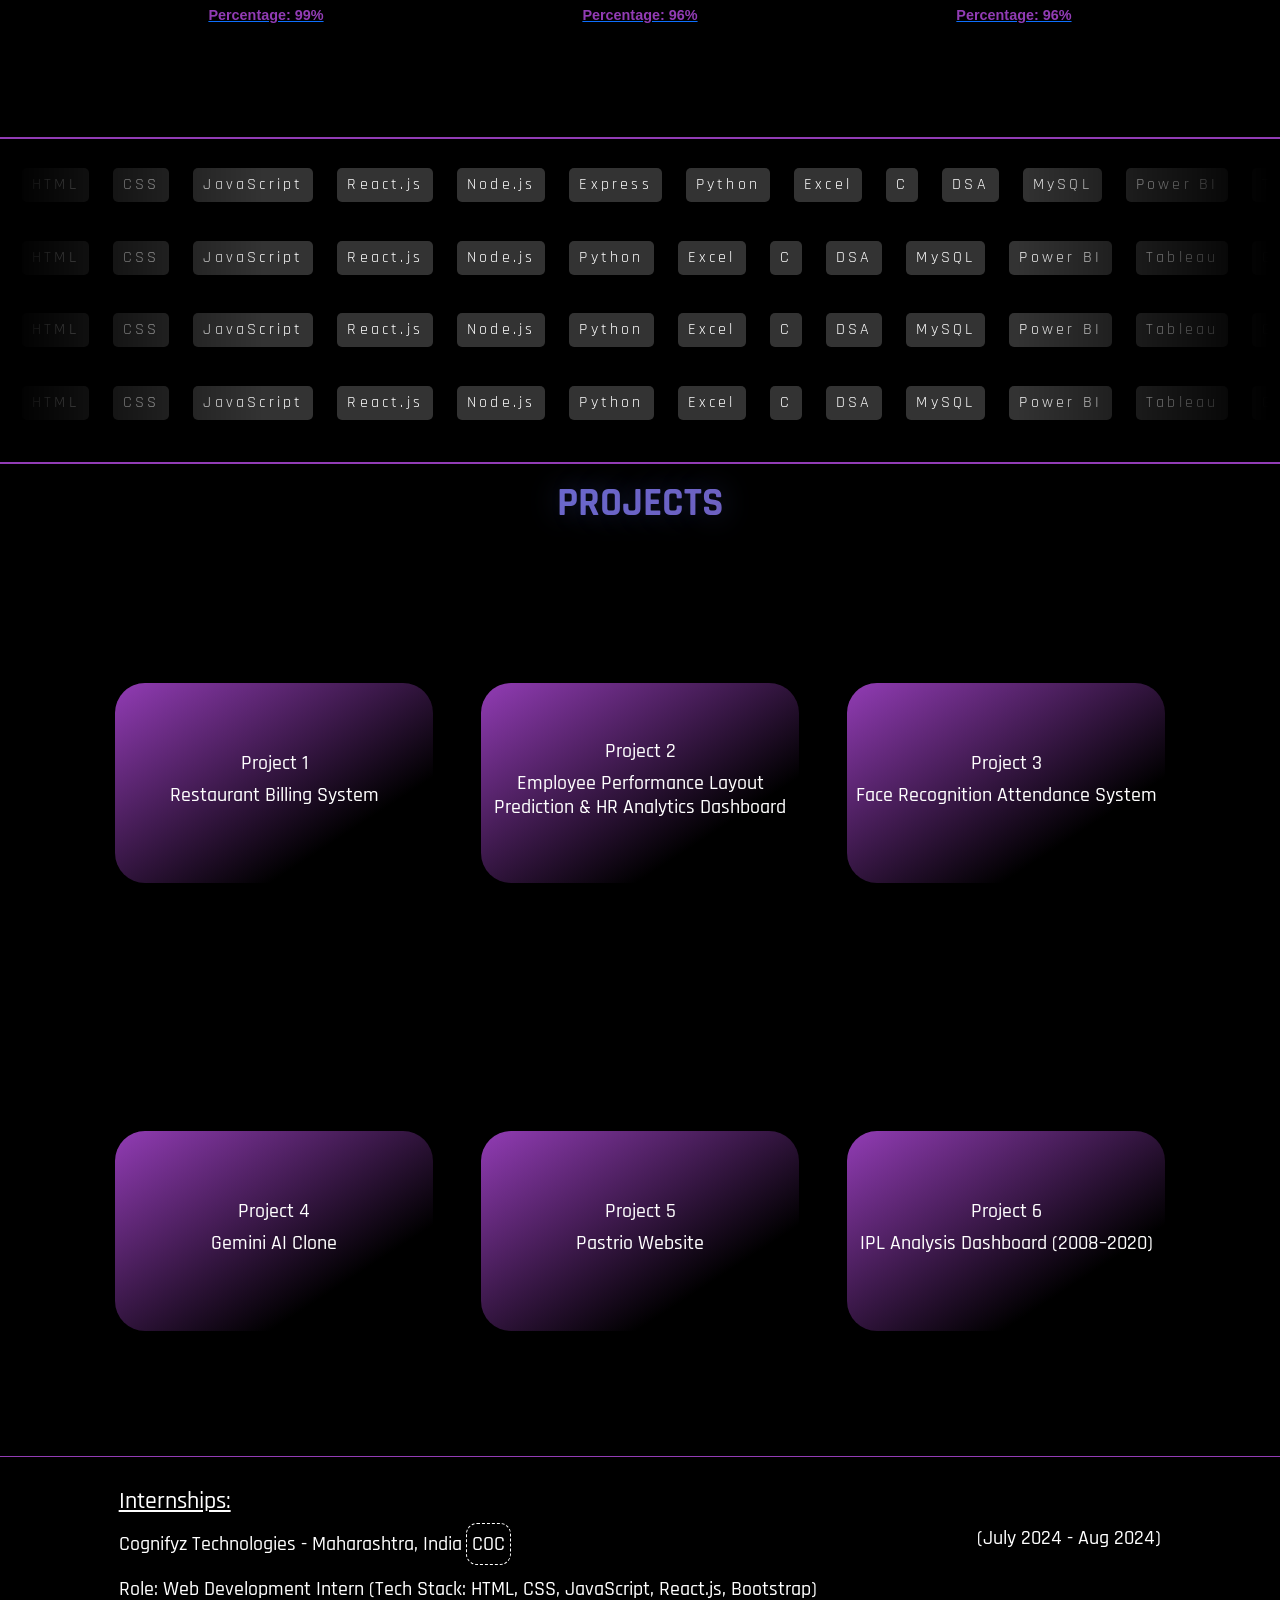
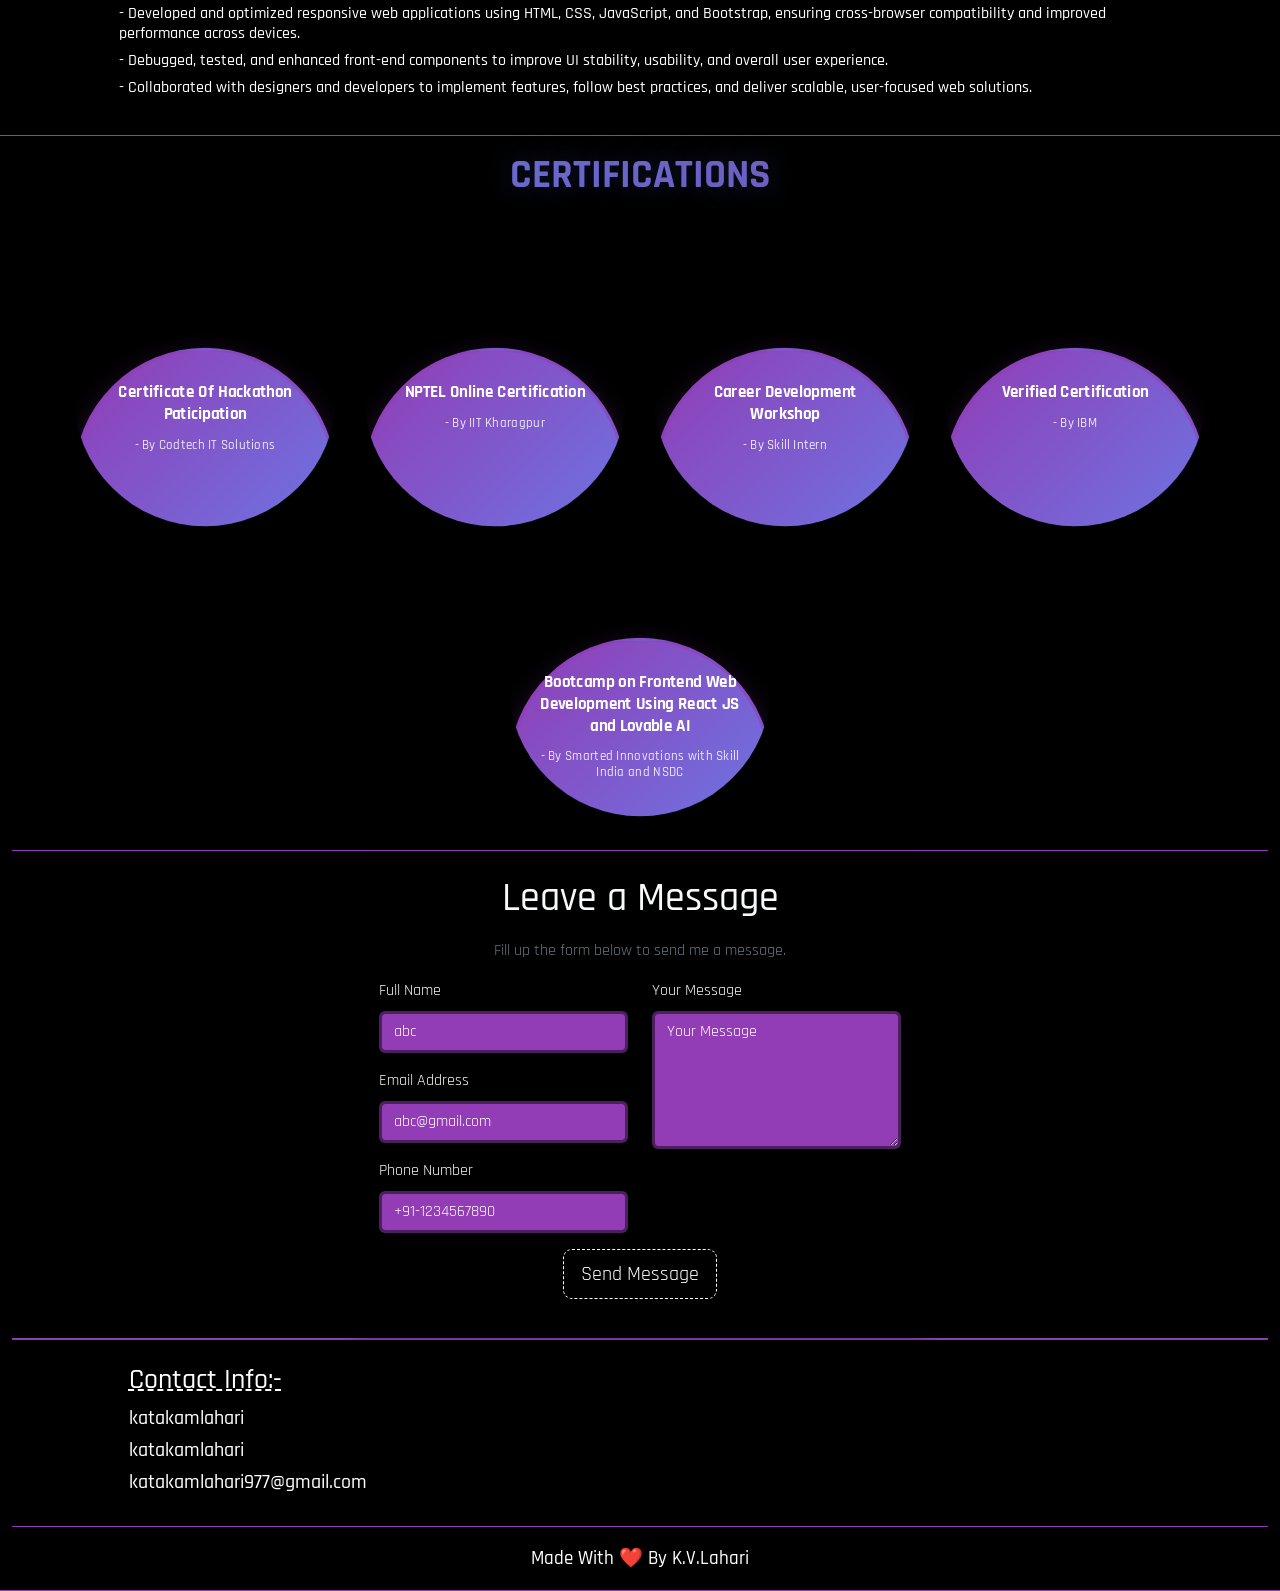
==== commit d8f545bd: "Update portfolio - fixed duplicate content" ====
--- a/index.html
+++ b/index.html
@@ -1,4 +1,3 @@
-
 <!DOCTYPE html>
 <html lang="en">
 
@@ -521,9 +520,9 @@
             <div class="card2">
               <div class="colour"></div>
               <div class="card-text">
-                <h5>Artificial Intelligence Fundamentals certification</h5>
-                <h6>- By IBM SkillsBuild</h6>
-                <a href="https://www.linkedin.com/posts/katakamlahari_artificialintelligence-ibmskillsbuild-certification-activity-7371540223102513152-mmJO?utm_source=share&utm_medium=member_desktop&rcm=ACoAAEI7y7QB9KYwXt6Ya0JtsnwdnVRBeF1e8jM"
+                <h5>Career Development Workshop</h5>
+                <h6>- By Skill Intern</h6>
+                <a href="https://www.linkedin.com/posts/katakamlahari_connections-skillintern-workshop-activity-7241856346470375424-BWOM?utm_source=share&utm_medium=member_desktop&rcm=ACoAAEI7y7QB9KYwXt6Ya0JtsnwdnVRBeF1e8jM"
                   type="button">Link</a>
               </div>
               <div class="colour-bottom"></div>
@@ -533,9 +532,9 @@
             <div class="card2">
               <div class="colour"></div>
               <div class="card-text">
-                <h5>Power BI for Beginners</h5>
-                <h6>- By Microsoft and Simplilearn</h6>
-                <a href="https://www.linkedin.com/posts/katakamlahari_powerbi-microsoft-simplilearn-activity-7356930137369571332-p61y?utm_source=share&utm_medium=member_desktop&rcm=ACoAAEI7y7QB9KYwXt6Ya0JtsnwdnVRBeF1e8jM"
+                <h5>Verified Certification</h5>
+                <h6>- By IBM</h6>
+                <a href="https://www.linkedin.com/posts/katakamlahari_connections-activity-7243976858122264577-EQSA?utm_source=share&utm_medium=member_desktop&rcm=ACoAAEI7y7QB9KYwXt6Ya0JtsnwdnVRBeF1e8jM"
                   type="button">Link</a>
               </div>
               <div class="colour-bottom"></div>
@@ -552,29 +551,6 @@
               </div>
               <div class="colour-bottom"></div>
             </div>
-            <!-- Card 6 -->
-            <div class="card2">
-              <div class="colour"></div>
-              <div class="card-text">
-                <h5>Tata Data Analysis Virtual Experience Program</h5>
-                <h6>- By Tata Forage</h6>
-                <a href="https://www.linkedin.com/posts/katakamlahari_dataanalysis-datavisualization-tatagroup-activity-7348259226906935297-LK4B?utm_source=share&utm_medium=member_desktop&rcm=ACoAAEI7y7QB9KYwXt6Ya0JtsnwdnVRBeF1e8jM"
-                  type="button">Link</a>
-              </div>
-              <div class="colour-bottom"></div>
-            </div>
-            <!-- Card 7 -->
-            <div class="card2">
-              <div class="colour"></div>
-              <div class="card-text">
-                <h5>Data Analytics Job Simulation</h5>
-                <h6>- By Deloitte Forage</h6>
-                <a href="https://www.linkedin.com/posts/katakamlahari_deloitee-dataanalytics-excel-activity-7306696210147328000-8UZS?utm_source=share&utm_medium=member_desktop&rcm=ACoAAEI7y7QB9KYwXt6Ya0JtsnwdnVRBeF1e8jM"
-                  type="button">Link</a>
-              </div>
-              <div class="colour-bottom"></div>
-            </div>
-            
 
         </div>
 
@@ -692,647 +668,4 @@
 
 </body>
 
-=======
-<!DOCTYPE html>
-<html lang="en">
-
-<head>
-  <meta charset="UTF-8">
-  <meta name="viewport" content="width=device-width, initial-scale=1.0">
-  <meta name="theme-color" content="#923cb5">
-  <meta name="description"
-    content="Lahari is a Computer Science student with a passion for coding, developing, and innovating. She specializes in Python and DSA, with strong problem-solving skills.">
-  <title>Lahari's Portfolio</title>
-  <link rel="stylesheet" type="text/css" href="css/index.css">
-  <link rel="stylesheet" type="text/css" href="css/bootstrap.css">
-  <link rel="icon" type="image/x-icon" href="assets/favicon-32x32.png">
-</head>
-
-<body>
-  <!-- Cursor follow Aimation -->
-
-  <!-- Preloader Section Start -->
-  <div id="preloader">
-
-  </div>
-  <!-- Preloader Section End -->
-  <!-- Navbar Start -->
-  <div class="progress1" style="height: 2px;"></div>
-  <main class="main">
-    <div class="hamburger-menu" id="hamburger-menu" onclick="openNav()">
-      ☰
-    </div>
-
-    <div class="sidebar" id="sidebar">
-      <div class="close-icon" onclick="closeNav()">
-        ✕
-      </div>
-      <aside class="sidebar">
-        <nav class="nav">
-          <ul>
-            <li><a href="#home">Home</a></li>
-            <li><a href="#about">About Me</a></li>
-            <li><a href="#education">Education</a></li>
-            <li><a href="#skills">Skills</a></li>
-            <li><a href="#projects">Projects</a></li>
-            <li><a href="#workExperience">Work Experience</a></li>
-            <li><a href="#certification">Certifications</a></li>
-            <li><a href="#leaveamessage">Leave a message</a></li>
-            <li><a href="#contacts">Contact Info</a></li>
-            <li><a href="C:\Users\Harsha\Downloads\software resume.pdf">Resume</a>
-            </li>
-          </ul>
-        </nav>
-      </aside>
-  </main>
-  <!-- Navbar end -->
-
-  <!-- Introduction Start -->
-  <div class="container-fluid" id="home">
-    <div class="container">
-      <h2 class="text-center pt-3">Welcome To My Portfolio </h2>
-    </div>
-    <div class="row">
-      <div class="col-md-12 photo float-left text-center mt-2">
-        <div class=" container name_animation d-flex justify-content-center">
-          <svg viewBox="0 0 1000 300">
-            <text x="50%" y="50%" dy=".35em" text-anchor="middle">
-              K.V. Lahari
-            </text>
-          </svg>
-        </div>
-        <div class="wrapper six">
-          <div>
-            <h3>Hi! <span class="wave">👋🏻</span> I'm a <span>Software Engineer</span> Who ❤️ To </h3>
-            <h3 class="flicker">Code, Debug, Innovate</h3>
-          </div>
-        </div>
-        <h4 class="mb-4">"Code With Passion,debug with patience and innovate with purpose."</h4>
-        
-      </div>
-
-      <!-- <div class="col-md-1 blank mt-2 d-none d-md-block"></div> -->
-    </div>
-  </div>
-  <!-- Introduction End -->
-  <!-- About Section Start -->
-  <section id="about">
-    <div class="container-fluid intro">
-      <div class="container">
-        <div class="row">
-          <div class="col-md-12   mt-2">
-            <h4> LET ME SHARE A BIT ABOUT MYSELF :-</h4>
-            <ul class="fs-5">
-              <li>-><strong>👤 Name: </strong><span> Katakam Venkata Lahari</span>, from <span>Andhra Pradesh</span>, with a deep passion
-                for
-                <span>Computer Science.</span>
-              </li>
-              <li>-><strong>😊 Personality: </strong> Affable nature, fostering meaningful professional relationships.
-              </li>
-              <li>-><strong>💻 Professional Focus: </strong> Specializes in <span>Python</span>,<span>Java</span> and <span>DSA</span>,
-                with
-                strong problem-solving skills.</li>
-              <li>-><strong>🔧 Technical Skills:</strong>
-                <ul>
-                  <li>-><span> C,Python,Java, DSA</span></li>
-                  <li>-> Android development <span>(Kotlin, XML)</span></li>
-                  <li>-> Web development <Span>(HTML, CSS, JavaScript, React.js)</Span>
-                  </li>
-                  <li>-> Database management with <span>MYSQL</span></li>
-                  <li>-> <span>Git, GitHub, VSCode</span> for collaborative development</li>
-                  <li>-> Familiar with <span>Windows</span> environments</li>
-                </ul>
-              </li>
-              <li>-> <strong>📚 Learning Approach: </strong> Dedicated to continuous learning and staying updated with
-                the
-                latest technological trends.</li>
-              <li>-> <strong>🌟 Unique Qualities: </strong> Combines a genial disposition with a commitment to lifelong
-                learning, positioning for success in the dynamic world of Computer Science.</li>
-            </ul>
-          </div>
-        </div>
-      </div>
-    </div>
-  </section>
-  <!-- About Section End -->
-  <!-- Education Section Start -->
-  <div class="container-fluid education" id="education">
-    <div class="ag-format-container">
-      <div class="ag-courses_box">
-        <div class="ag-courses_item">
-          <a href="#" class="ag-courses-item_link">
-            <div class="ag-courses-item_bg"></div>
-            <div class="ag-courses-item_title">
-              <div class="mlzslogo">
-                <img src="https://encrypted-tbn0.gstatic.com/images?q=tbn:ANd9GcQqRx43-vajk9Kd1JWmwS_6wf18q-vb02l5RA&s" alt="mlzs_logo">
-              </div>
-            </div>
-
-            <div class="ag-courses-item_date-box">
-              
-              <h4>SSC (2019-2020)</h4>
-            </div>
-          </a>
-        </div>
-        <div class="ag-courses_item">
-          <a href="#" class="ag-courses-item_link">
-            <div class="ag-courses-item_bg"></div>
-            <div class="ag-courses-item_title">
-              <div class="mlzslogo">
-                <img src="https://kceinlr.in/img/red.jpg" alt="mlzs_logo">
-              </div>
-            </div>
-
-            <div class="ag-courses-item_date-box">
-              
-              <h4>Intermediate (2020-2022)</h4>
-            </div>
-          </a>
-        </div>
-        <div class="ag-courses_item">
-          <a href="#" class="ag-courses-item_link">
-            <div class="ag-courses-item_bg"></div>
-            <div class="ag-courses-item_title">
-              <div class="mlzslogo">
-                <img src="https://encrypted-tbn0.gstatic.com/images?q=tbn:ANd9GcQbuOn8OE3xHMadK7TCfhiw8hcsHjm5LtNnMA&s" alt="mlzs_logo">
-              </div>
-            </div>
-
-            <div class="ag-courses-item_date-box">
-              
-              <h4>B.Tech AI&DS (2022-Present)</h4>
-            </div>
-          </a>
-        </div>
-      </div>
-    </div>
-  </div>
-  <!-- Education Section End -->
-  <!-- Skill Section Start -->
-  <div class="container-fluid skills" id="skills">
-    <div class="scroll" style="--time:20s">
-      <div>
-        <span>HTML</span>
-        <span>CSS</span>
-        <span>JavaScript</span>
-        <span>ReactJS</span>
-        <span>Python</span>
-        <span>Java</span>
-        <span>C</span>
-        <span>DSA</span>
-        <span>MySQL</span>
-        <span>Kotlin</span>
-        <span>XML</span>
-        <span>Git</span>
-        <span>Github</span>
-        <span>Windows</span>
-      </div>
-      <div>
-        <span>HTML</span>
-        <span>CSS</span>
-        <span>JavaScript</span>
-        <span>ReactJS</span>
-        <span>Python</span>
-        <span>Java</span>
-        <span>C</span>
-        <span>DSA</span>
-        <span>MySQL</span>
-        <span>Kotlin</span>
-        <span>XML</span>
-        <span>Git</span>
-        <span>Github</span>
-        <span>Windows</span>
-      </div>
-    </div>
-    <div class="scroll" style="--time:30s">
-      <div>
-        <span>HTML</span>
-        <span>CSS</span>
-        <span>JavaScript</span>
-        <span>ReactJS</span>
-        <span>Python</span>
-        <span>Java</span>
-        <span>C</span>
-        <span>DSA</span>
-        <span>MySQL</span>
-        <span>Kotlin</span>
-        <span>XML</span>
-        <span>Git</span>
-        <span>Github</span>
-        <span>Windows</span>
-      </div>
-      <div>
-        <span>HTML</span>
-        <span>CSS</span>
-        <span>JavaScript</span>
-        <span>ReactJS</span>
-        <span>Python</span>
-        <span>Java</span>
-        <span>C</span>
-        <span>DSA</span>
-        <span>MySQL</span>
-        <span>Kotlin</span>
-        <span>XML</span>
-        <span>Git</span>
-        <span>Github</span>
-        <span>Windows</span>
-      </div>
-    </div>
-    <div class="scroll" style="--time:25s">
-        <div>
-            <span>HTML</span>
-            <span>CSS</span>
-            <span>JavaScript</span>
-            <span>ReactJS</span>
-            <span>Python</span>
-            <span>Java</span>
-            <span>C</span>
-            <span>DSA</span>
-            <span>MySQL</span>
-            <span>Kotlin</span>
-            <span>XML</span>
-            <span>Git</span>
-            <span>Github</span>
-            <span>Windows</span>
-          </div>
-          <div>
-            <span>HTML</span>
-            <span>CSS</span>
-            <span>JavaScript</span>
-            <span>ReactJS</span>
-            <span>Python</span>
-            <span>Java</span>
-            <span>C</span>
-            <span>DSA</span>
-            <span>MySQL</span>
-            <span>Kotlin</span>
-            <span>XML</span>
-            <span>Git</span>
-            <span>Github</span>
-            <span>Windows</span>
-          </div>
-    </div>
-    <div class="scroll" style="--time:40s">
-        <div>
-            <span>HTML</span>
-            <span>CSS</span>
-            <span>JavaScript</span>
-            <span>ReactJS</span>
-            <span>Python</span>
-            <span>Java</span>
-            <span>C</span>
-            <span>DSA</span>
-            <span>MySQL</span>
-            <span>Kotlin</span>
-            <span>XML</span>
-            <span>Git</span>
-            <span>Github</span>
-            <span>Windows</span>
-          </div>
-          <div>
-            <span>HTML</span>
-            <span>CSS</span>
-            <span>JavaScript</span>
-            <span>ReactJS</span>
-            <span>Python</span>
-            <span>Java</span>
-            <span>C</span>
-            <span>DSA</span>
-            <span>MySQL</span>
-            <span>Kotlin</span>
-            <span>XML</span>
-            <span>Git</span>
-            <span>Github</span>
-            <span>Windows</span>
-          </div>
-    </div>
-
-    <div class="scroll imgBox" style="--time:25s">
-      <div>
-        <img src="https://png.pngtree.com/png-vector/20190330/ourmid/pngtree-html-file-document-icon-png-image_896931.jpg" alt="">
-        <img src="https://png.pngtree.com/png-vector/20190411/ourmid/pngtree-css-file-document-icon-png-image_927823.jpg" alt="">
-        <img src="https://png.pngtree.com/png-clipart/20190630/original/pngtree-js-file-document-icon-png-image_4177187.jpg" alt="">
-        <img src="https://encrypted-tbn0.gstatic.com/images?q=tbn:ANd9GcQAl7jos2dkPSfedoulBurqsINqn_Zvrj1MsQ&s" alt="">
-        <img src="https://encrypted-tbn0.gstatic.com/images?q=tbn:ANd9GcQfQn9VE731mW2jpeAcETJ0iJ2UEYvR80EyUsxf27JpsVUDJQtNCUr1QpZIYxHMqvXTuNU&usqp=CAU" alt="">
-        <img src="https://png.pngtree.com/png-clipart/20190630/original/pngtree-java-file-document-icon-png-image_4166465.jpg" alt="">
-        <img src="https://encrypted-tbn0.gstatic.com/images?q=tbn:ANd9GcQO45IvkzYao1THnyTNXj5P4XsSD05j1GpL-Potf0Bx8Q&s&ec=72940545" alt="">
-        <img src="https://camo.githubusercontent.com/347093253be7a11dae22a5d88015cd0eec3fca479a7b93d0152d3ee08c379341/68747470733a2f2f7777772e7468696e6b6e657874747261696e696e672e636f6d2f696d616765732f646174612d7374727563747565732d616e642d616c676f726974686d732d6d6f622e6a7067" alt="">
-        <img src="https://ih1.redbubble.net/image.5536116430.2042/st,small,507x507-pad,600x600,f8f8f8.jpg" alt="">
-        <img src="https://i.pinimg.com/736x/0a/28/37/0a283783146fdc9cfecb98c0d4756757.jpg" alt="">
-        <img src="https://encrypted-tbn0.gstatic.com/images?q=tbn:ANd9GcQ7xPIwO5HkzFZJAUQ-wsewMti4NqmfELvgPxda8yXRPg&s&ec=72940545" alt="">
-        <img src="https://encrypted-tbn0.gstatic.com/images?q=tbn:ANd9GcQTOK1VWikkGKKukMiO-ixOlkzP1rUB4riVIXPVStgYiw&s&ec=72940545" alt="">
-        <img src="https://cdn.pixabay.com/photo/2018/05/08/21/29/windows-3384024_1280.png" alt="">
-      </div>
-      <div>
-        <img src="https://png.pngtree.com/png-vector/20190330/ourmid/pngtree-html-file-document-icon-png-image_896931.jpg" alt="">
-        <img src="https://png.pngtree.com/png-vector/20190411/ourmid/pngtree-css-file-document-icon-png-image_927823.jpg" alt="">
-        <img src="https://png.pngtree.com/png-clipart/20190630/original/pngtree-js-file-document-icon-png-image_4177187.jpg" alt="">
-        <img src="https://encrypted-tbn0.gstatic.com/images?q=tbn:ANd9GcQAl7jos2dkPSfedoulBurqsINqn_Zvrj1MsQ&s" alt="">
-        <img src="https://encrypted-tbn0.gstatic.com/images?q=tbn:ANd9GcQfQn9VE731mW2jpeAcETJ0iJ2UEYvR80EyUsxf27JpsVUDJQtNCUr1QpZIYxHMqvXTuNU&usqp=CAU" alt="">
-        <img src="https://png.pngtree.com/png-clipart/20190630/original/pngtree-java-file-document-icon-png-image_4166465.jpg" alt="">
-        <img src="https://encrypted-tbn0.gstatic.com/images?q=tbn:ANd9GcQO45IvkzYao1THnyTNXj5P4XsSD05j1GpL-Potf0Bx8Q&s&ec=72940545" alt="">
-        <img src="https://camo.githubusercontent.com/347093253be7a11dae22a5d88015cd0eec3fca479a7b93d0152d3ee08c379341/68747470733a2f2f7777772e7468696e6b6e657874747261696e696e672e636f6d2f696d616765732f646174612d7374727563747565732d616e642d616c676f726974686d732d6d6f622e6a7067" alt="">
-        <img src="https://ih1.redbubble.net/image.5536116430.2042/st,small,507x507-pad,600x600,f8f8f8.jpg" alt="">
-        <img src="https://i.pinimg.com/736x/0a/28/37/0a283783146fdc9cfecb98c0d4756757.jpg" alt="">
-        <img src="https://encrypted-tbn0.gstatic.com/images?q=tbn:ANd9GcQ7xPIwO5HkzFZJAUQ-wsewMti4NqmfELvgPxda8yXRPg&s&ec=72940545" alt="">
-        <img src="https://encrypted-tbn0.gstatic.com/images?q=tbn:ANd9GcQTOK1VWikkGKKukMiO-ixOlkzP1rUB4riVIXPVStgYiw&s&ec=72940545" alt="">
-        <img src="https://cdn.pixabay.com/photo/2018/05/08/21/29/windows-3384024_1280.png" alt="">
-      </div>
-    </div>
-  </div>
-  <!-- skill section end -->
-  <!-- Project Section Start -->
-  <div class="container-fluid projects" id="projects">
-    <div class="container1">
-      <div class="card">
-        <div class="face face1">
-          <div class="content">
-            <h3>Project 1</h3>
-            <h3>Restaurant Billing System</h3>
-          </div>
-        </div>
-        <div class="face face2">
-          <div class="content">
-            <p>A Restaurant Billing System using Python and Tkinter is a GUI-based application designed to automate the process of generating bills for food orders. 
-            </p>
-            <a href="https://github.com/katakamlahari/RestaurantBillingSystem.git" type="button">Github Link</a>
-          </div>
-        </div>
-      </div>
-      <div class="card">
-        <div class="face face1">
-          <div class="content">
-            <h3>Project 2</h3>
-            <h3>BMI Calculator</h3>
-          </div>
-        </div>
-        <div class="face face2">
-          <div class="content">
-            <p>BMI Calculator using Python and Tkinter is a simple GUI-based application that allows users to calculate their Body Mass Index (BMI).The result is displayed along with a category such as Underweight, Normal, Overweight, or Obese. </p>
-            <a href="https://github.com/katakamlahari/BMI-Calculator.git" type="button">Github
-              Link</a>
-          </div>
-        </div>
-      </div>
-      <div class="card">
-        <div class="face face1">
-          <div class="content">
-            <h3>Project 3</h3>
-            <h3>Personal Portfolio V3.0</h3>
-          </div>
-        </div>
-        <div class="face face2">
-          <div class="content">
-            <p>Portfolio V3.0 is a sleek and responsive personal website built using HTML, CSS, and JavaScript. It showcases professional skills, projects, certificates, and contact information in a clean and modern layout.</p>
-            <a href="https://github.com/katakamlahari/My-Portfolio-V3.0.git" type="button">Github Link</a>
-          </div>
-        </div>
-      </div>
-      <div class="card">
-        <div class="face face1">
-          <div class="content">
-            <h3>Project 4</h3>
-            <h3>Gemini AI Clone</h3>
-          </div>
-        </div>
-        <div class="face face2">
-          <div class="content">
-            <p>Built a Gemini AI Clone using HTML, CSS, and JavaScript that replicates the core chat interface with real-time queries,smooth animations,and responsive design.  </p>
-            <a href="https://github.com/katakamlahari/Gemini-AI-Clone.git" type="button">Github Link</a>
-          </div>
-        </div>
-      </div>
-    </div>
-  </div>
-  <!-- Project section end -->
-  <!-- Work Experiences Section Start -->
-  <div class="container-fluid workExperience" id="workExperience">
-    <div class="row">
-      <div class="col-md-1 d-none d-md-block"></div>
-      <div class="col-12 col-md-10">
-        <h4><u>Work Experience:</u></h4>
-        <span>Main Flow Services and Technologies Pvt.Ltd, Noida, Uttar Pradesh, India (Remote)</span>
-        <span id="date" class="d-block d-md-inline-block">(July 2024 - <i>Sept 2024</i>)</span>
-        <br>
-        <span>(Role: Python Developer Intern)</span>
-        <span id="techStack" class="d-block d-md-inline-block">(Tech Stack: Python, MySQL(for database), Tkinter(for GUI))</span>
-        <br>
-        <h6>- Developed a comprehensive restaurant billing system, <span id="strength">to automate order processing, billing</span> in speed and
-          and payment management.</h6>
-        <h6>- Implemented an interactive User Interface(UI) using Tkinter .</h6>
-        <h6>- Developed an <span id="strength">automated billing process</span> calculating  totals, applying tax rates <span id="strength"> and generating itemized receipts.
-            </span>, and delivering <span id="strength">efficient solutions</span>.</h6>
-            <h6>- Optimized the system for <span id="strength"> real-time performance</span> ensuring a  <span id="strength"> smooth customer experience with minimal delays.</span>.
-            </h6>
-      </div>
-      <div class="col-md-1 d-none d-md-block"></div>
-    </div>
-    <br>
-    <div class="row">
-      <div class="col-md-1 d-none d-md-block"></div>
-      <div class="col-12 col-md-10">
-        <h4><u>Internships:</u></h4>
-        <span>Cognifyz Technologies, Maharashtra, India</span>
-        <span class="d-block d-sm-inline-block"><a
-            href="https://www.linkedin.com/posts/katakamlahari_connections-cognifyz-webdevelopment-activity-7226264858416070656-LMGT?utm_source=share&utm_medium=member_desktop&rcm=ACoAAEI7y7QB9KYwXt6Ya0JtsnwdnVRBeF1e8jM">COC</a></span>
-        <span id="date" class="d-block d-md-inline-block">(July 2024 - Aug 2024)</span>
-        <br>
-        <span>(Role: Web Development Intern)</span>
-        <span id="techStack" class="d-block d-md-inline-block">(Tech Stack: HTML, CSS, JavaScript)</span>
-        <br>
-        <h6>- Create mobile-friendly navigation menu <span id="strength">that collapses into a hamburger menu</span> on smaller screens using <span
-            id="strength"> HTML and CSS</span>.</h6>
-        <h6>- Designed and developed <span id="strength">interactive landing pages using</span> HTML, CSS and JavaScript.</h6>
-        <h6>- Commended for proactively <span id="strength">solving problems</span> and <span id="strength">dedicating
-            to milestones</span>.</h6>
-      </div>
-      <div class="col-md-1 d-none d-md-block"></div>
-    </div>
-  </div>
-  <!-- Work Experience Section End -->
-  <!-- Certification Section Start -->
-  <div class="container-fluid certification" id="certification">
-    <div class="row justify-content-center">
-      <div class="container2">
-        <!-- Previous Button -->
-        <button id="prevBtn" class="slider-btn">Previous</button>
-        <!-- Cards Wrapper -->
-        <div class="cards-wrapper">
-          <div class="cards">
-            <!-- Card 1 -->
-            <div class="card2">
-              <div class="colour"></div>
-              <div class="card-text">
-                <h5>Certificate Of Hackathon Paticipation</h5>
-                <h6>- By Codtech IT Solutions</h6>
-                <a href="https://www.linkedin.com/posts/katakamlahari_hackathon-pythonprogramming-certificateofparticipation-activity-7334962923229913088-HMJe?utm_source=share&utm_medium=member_desktop&rcm=ACoAAEI7y7QB9KYwXt6Ya0JtsnwdnVRBeF1e8jM"
-                  type="button">Link</a>
-              </div>
-              <div class="colour-bottom"></div>
-            </div>
-
-            <!-- Card 2 -->
-            <div class="card2">
-              <div class="colour"></div>
-              <div class="card-text">
-                <h5>NPTEL Online Certification</h5>
-                <h6>- By IIT Kharagpur</h6>
-                <a href="https://www.linkedin.com/posts/katakamlahari_connections-nptel-course-activity-7265729896717389826-KE4F?utm_source=share&utm_medium=member_desktop&rcm=ACoAAEI7y7QB9KYwXt6Ya0JtsnwdnVRBeF1e8jM"
-                  type="button">Link</a>
-              </div>
-              <div class="colour-bottom"></div>
-            </div>
-
-            <!-- Card 3 -->
-            <div class="card2">
-              <div class="colour"></div>
-              <div class="card-text">
-                <h5>Career Development Workshop</h5>
-                <h6>- By Skill Intern</h6>
-                <a href="https://www.linkedin.com/posts/katakamlahari_connections-skillintern-workshop-activity-7241856346470375424-BWOM?utm_source=share&utm_medium=member_desktop&rcm=ACoAAEI7y7QB9KYwXt6Ya0JtsnwdnVRBeF1e8jM"
-                  type="button">Link</a>
-              </div>
-              <div class="colour-bottom"></div>
-            </div>
-
-            <!-- Card 4 -->
-            <div class="card2">
-              <div class="colour"></div>
-              <div class="card-text">
-                <h5>Verified Certification</h5>
-                <h6>- By IBM</h6>
-                <a href="https://www.linkedin.com/posts/katakamlahari_connections-activity-7243976858122264577-EQSA?utm_source=share&utm_medium=member_desktop&rcm=ACoAAEI7y7QB9KYwXt6Ya0JtsnwdnVRBeF1e8jM"
-                  type="button">Link</a>
-              </div>
-              <div class="colour-bottom"></div>
-            </div>
-
-            <!-- Card 5 -->
-            <div class="card2">
-              <div class="colour"></div>
-              <div class="card-text">
-                <h5> Bootcamp on Frontend Web Development Using React JS and Lovable AI</h5>
-                <h6>- By Smarted Innovations with Skill India and NSDC</h6>
-                <a href="https://www.linkedin.com/posts/katakamlahari_webdevelopment-reactjs-ai-activity-7334954100804984832-8u0V?utm_source=share&utm_medium=member_desktop&rcm=ACoAAEI7y7QB9KYwXt6Ya0JtsnwdnVRBeF1e8jM"
-                  type="button">Link</a>
-              </div>
-              <div class="colour-bottom"></div>
-            </div>
-
-        </div>
-
-        <!-- Next Button -->
-        <button id="nextBtn" class="slider-btn">Next</button>
-      </div>
-    </div>
-  </div>
-  <!-- Certification section end -->
-  <!-- Leave a Message Section Start -->
-  <div class="container-fluid lam" id="leaveamessage">
-    <div class="d-flex align-items-center min-vh-20">
-      <div class="container">
-        <div class="row justify-content-center">
-          <div class="col-lg-6 col-md-8 col-sm-10  p-4 rounded shadow">
-            <div class="text-center">
-              <h1 class="mb-3 text-light">Leave a Message</h1>
-              <p class="text-muted">Fill up the form below to send me a message.</p>
-            </div>
-            <form action="https://api.web3forms.com/submit" method="POST" id="form">
-              <input type="hidden" name="access_key" value="8601b9e3-5ebc-45f0-9d01-584e4cb83236" />
-              <input type="hidden" name="subject" value="New Submission from Web3Forms" />
-              <input type="checkbox" name="botcheck" id="" style="display: none;" />
-
-              <div class="row">
-                <div class="col-md-6">
-                  <div class="mb-3">
-                    <label for="name" class="form-label text-light">Full Name</label>
-                    <input type="text" name="name" id="name" placeholder="abc" required class="form-control"
-                      autocomplete="on" />
-                  </div>
-                  <div class="mb-3">
-                    <label for="email" class="form-label text-light">Email Address</label>
-                    <input type="email" name="email" id="email" placeholder="abc@gmail.com" required
-                      class="form-control" autocomplete="on" />
-                  </div>
-                  <div class="mb-3">
-                    <label for="phone" class="form-label text-light">Phone Number</label>
-                    <input type="text" name="phone" id="phone" placeholder="+91-1234567890" required
-                      class="form-control" autocomplete="on" />
-                  </div>
-                </div>
-                <div class="col-md-6">
-                  <div class="mb-3">
-                    <label for="message" class="form-label text-light">Your Message</label>
-                    <textarea rows="5" name="message" id="message" placeholder="Your Message" class="form-control"
-                      required autocomplete="on"></textarea>
-                  </div>
-                </div>
-              </div>
-
-              <div class="d-flex justify-content-center">
-                <button type="submit" class="btn sam btn-lg">Send Message</button>
-              </div>
-              <p class="text-center text-muted mt-3" id="result"></p>
-            </form>
-          </div>
-        </div>
-      </div>
-    </div>
-
-  </div>
-  <!-- Leave a Message Section End -->
-
-  <!-- Contacts Section Start -->
-  <div class="container-fluid contacts " id="contacts">
-    <div class="row">
-      <div class="col-md-1"></div>
-      <div class="col-md-5 mt-4 mb-4 justify-content-center">
-        <h3>Contact Info:-</h3>
-        <h5><ion-icon name="logo-linkedin"></ion-icon><a href="www.linkedin.com/in/katakamlahari">
-            katakamlahari</a></h5>
-        <h5><ion-icon name="logo-github"></ion-icon> <a href="https://github.com/katakamlahari/">katakamlahari</a>
-        </h5>
-        <h5><ion-icon name="mail-outline"></ion-icon> <a
-            href="mailto: katakamlahari977@gmail.com">katakamlahari977@gmail.com</a> </h5>
-      </div>
-      <div class="col-md-1"></div>
-    </div>
-  </div>
-  <!-- Contacts section end -->
-  <!-- Footer Section Start -->
-  <div class="footer">
-    <h5>Made With ❤️ By- K.V.Lahari</h5>
-  </div>
-  <!-- Footer Section End -->
-  <div class="links">
-    <div class="floater">
-      <a href="https://www.linkedin.com/in/katakamlahari"> <img src="https://encrypted-tbn0.gstatic.com/images?q=tbn:ANd9GcQRZy25qVnXim0IHxSZ9q0eQiW3E-NHXxDjuQ&s"
-        class="btn-img-1"></a>
-    <a href="https://github.com/katakamlahari/"> <img src="https://images.icon-icons.com/3685/PNG/512/github_logo_icon_229278.png" class="btn-img-2"></a>
-    <a href="mailto: katakamlahari977@gmail.com"><img src="https://logowik.com/content/uploads/images/513_email.jpg" class="btn-img-3"></a>
-
-    </div>
-
-  </div>
-
-  <script src="js/index.js"></script>
-  <script src="js/bootstrap.bundle.js"></script>
-  <script type="module" src="https://unpkg.com/ionicons@7.1.0/dist/ionicons/ionicons.esm.js"></script>
-  <script nomodule src="https://unpkg.com/ionicons@7.1.0/dist/ionicons/ionicons.js"></script>
-  <script>
-  window.addEventListener("scroll", () => {
-    const floater = document.querySelector(".floater");
-    const scrollPosition = window.scrollY + window.innerHeight;
-    const documentHeight = document.body.offsetHeight;
-
-    if (scrollPosition >= documentHeight - 10) {
-      floater.classList.add("hidden");
-    } else {
-      floater.classList.remove("hidden");
-    }
-  });
-</script>
-
-</body>
-
 </html>
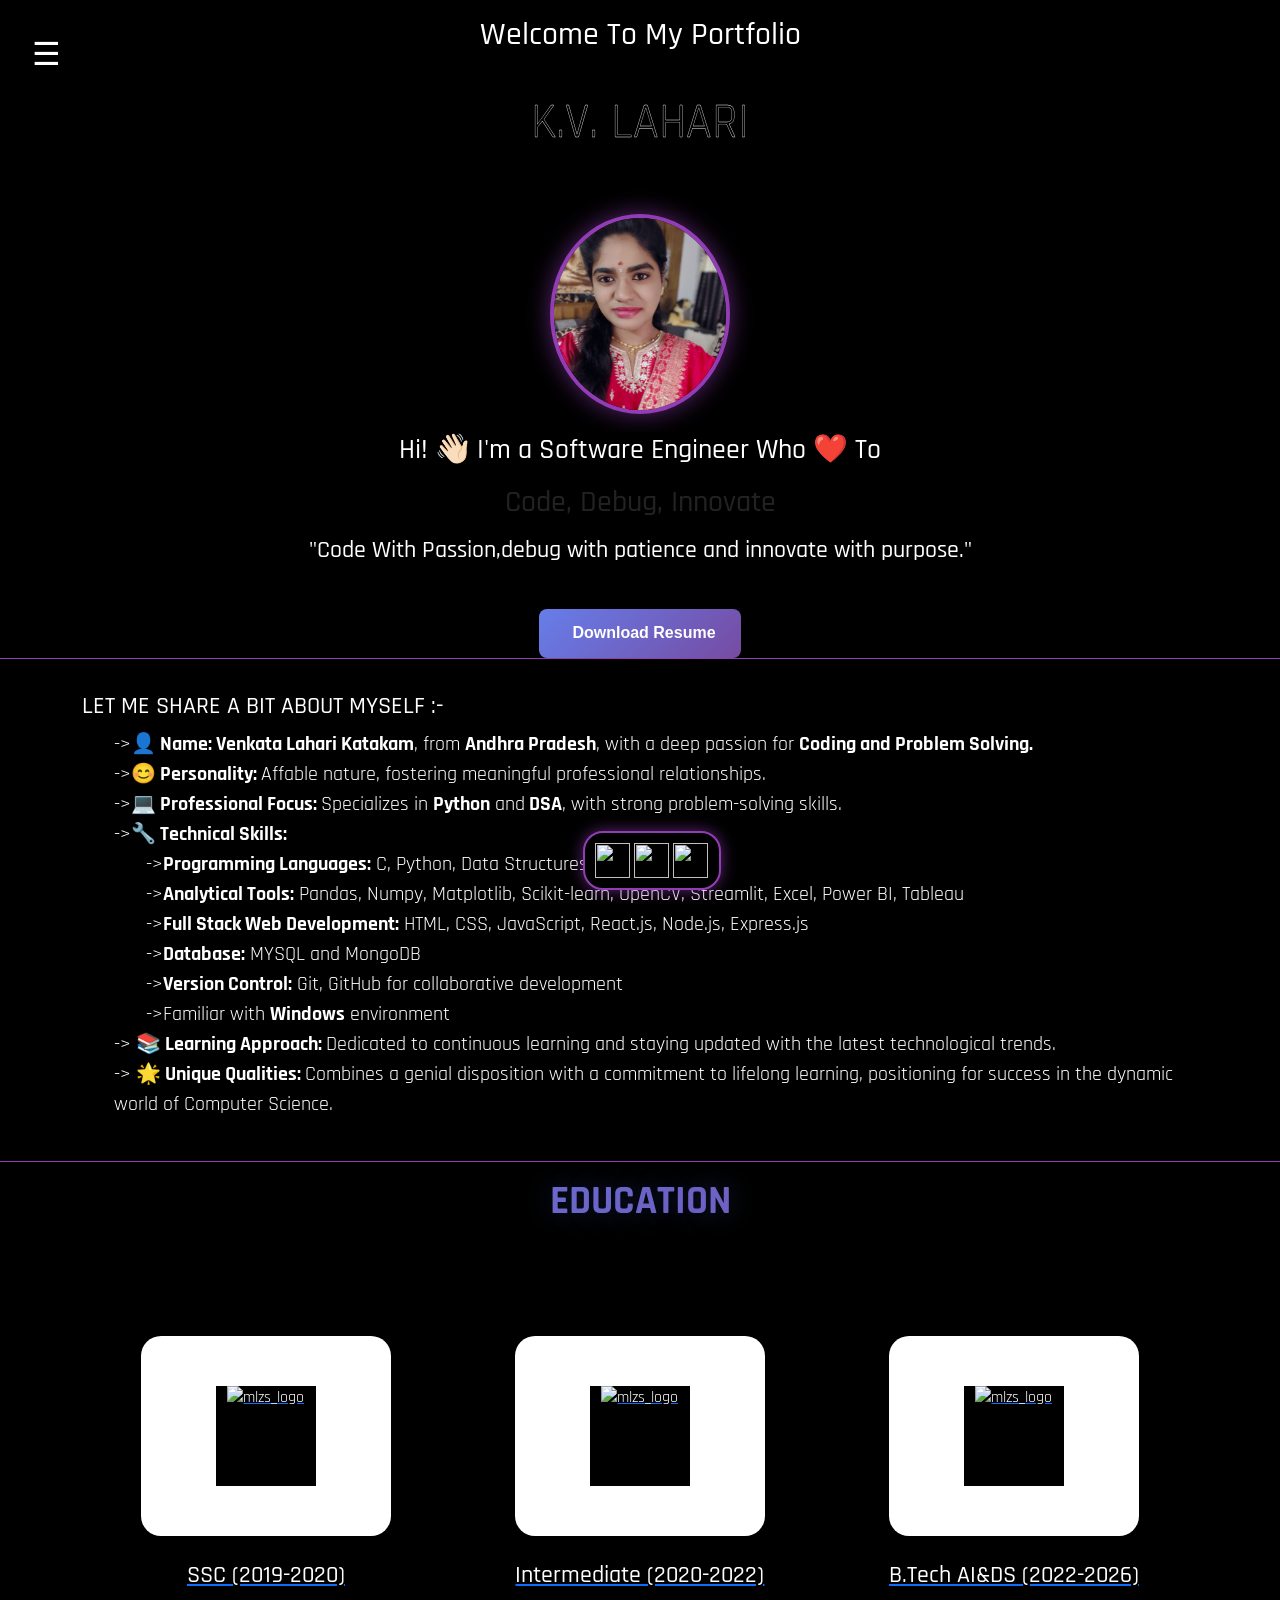
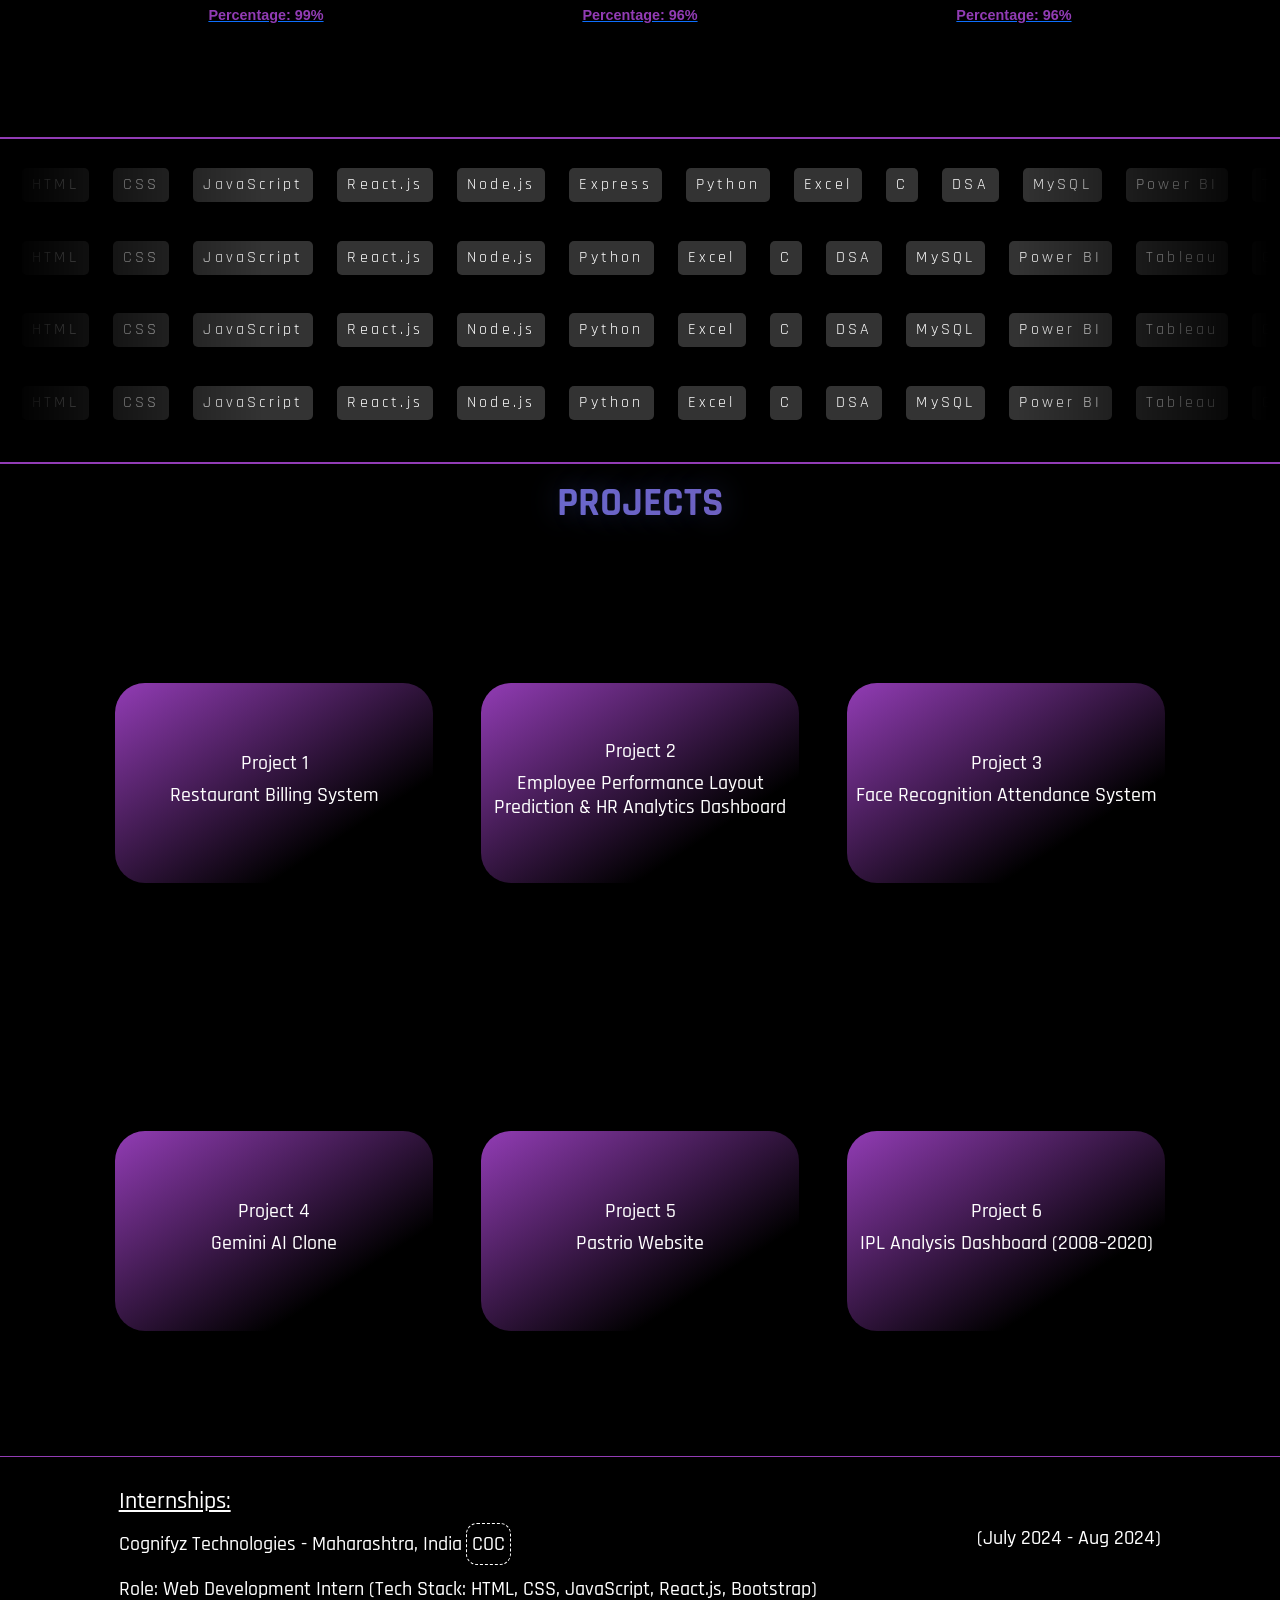
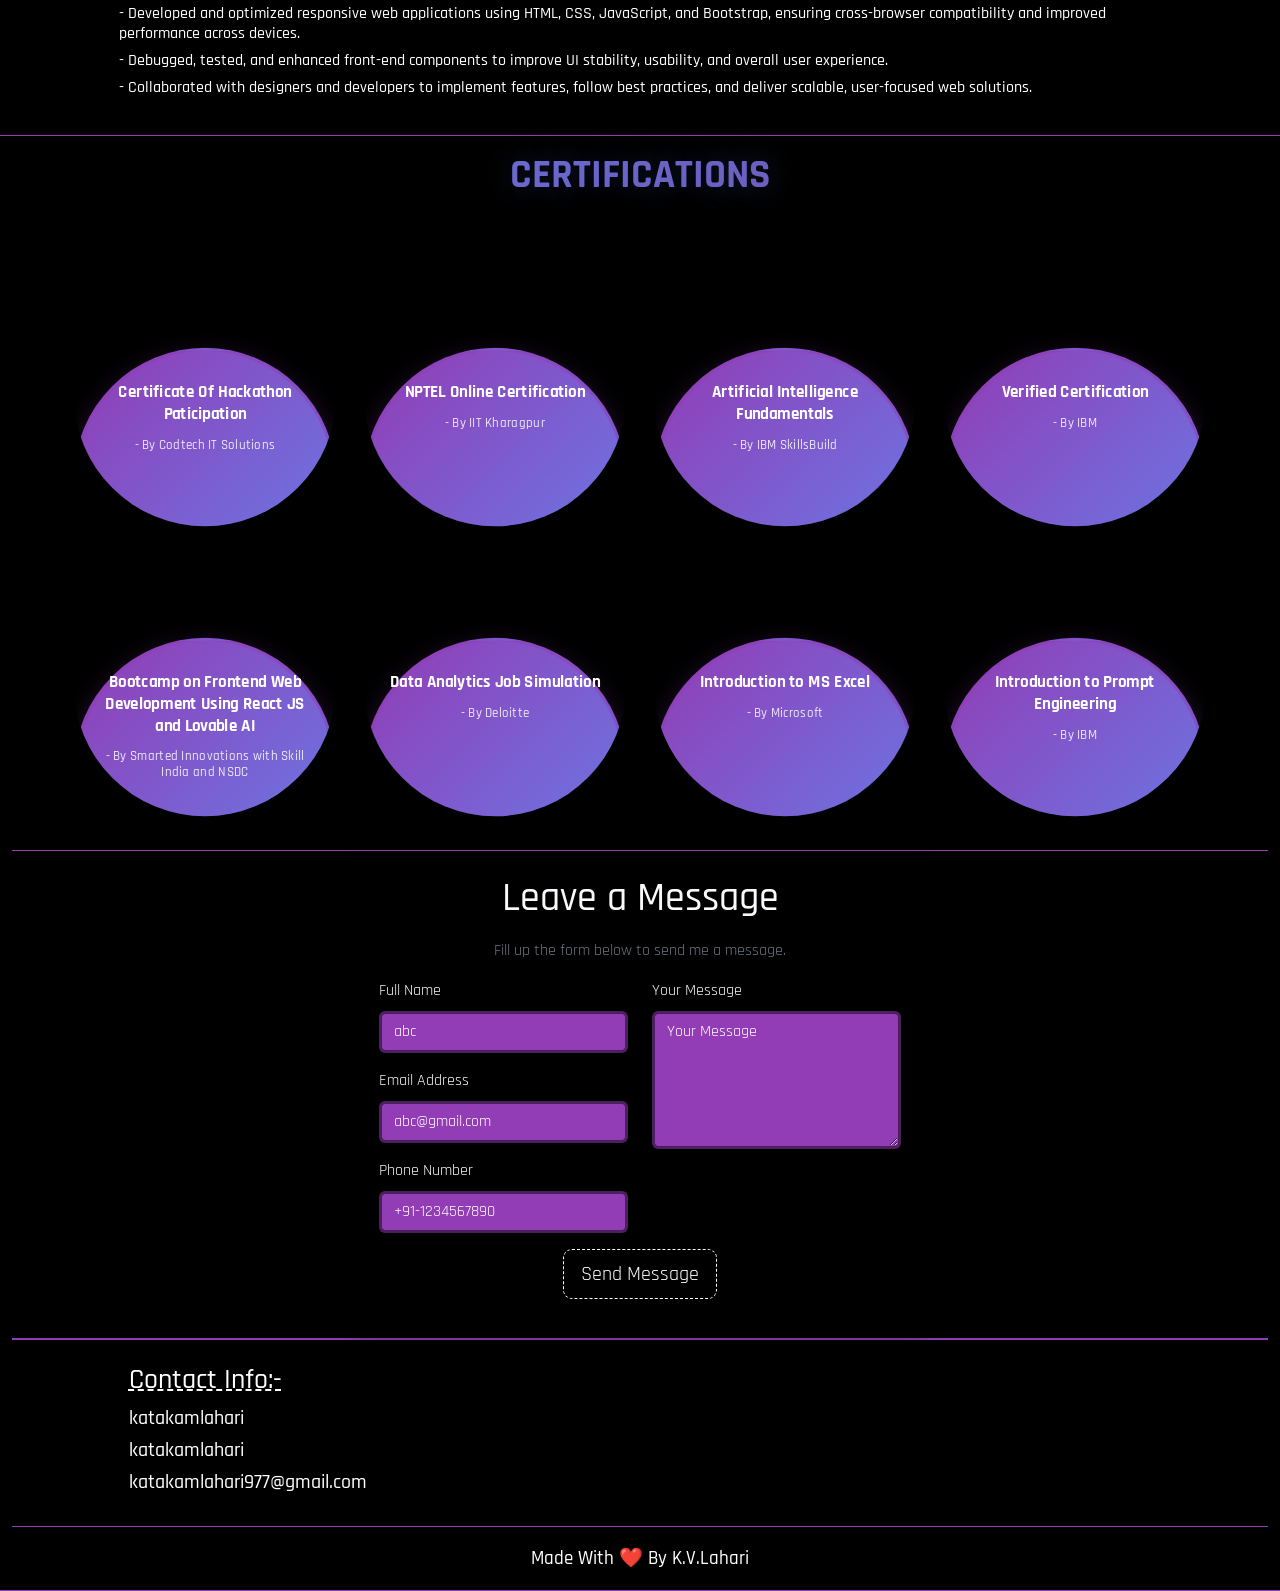
==== commit c89a1934: "Update portfolio - fixed duplicate content" ====
--- a/index.html
+++ b/index.html
@@ -520,9 +520,9 @@
             <div class="card2">
               <div class="colour"></div>
               <div class="card-text">
-                <h5>Career Development Workshop</h5>
-                <h6>- By Skill Intern</h6>
-                <a href="https://www.linkedin.com/posts/katakamlahari_connections-skillintern-workshop-activity-7241856346470375424-BWOM?utm_source=share&utm_medium=member_desktop&rcm=ACoAAEI7y7QB9KYwXt6Ya0JtsnwdnVRBeF1e8jM"
+                <h5>Artificial Intelligence Fundamentals</h5>
+                <h6>- By IBM SkillsBuild</h6>
+                <a href="https://www.linkedin.com/posts/katakamlahari_artificialintelligence-ibmskillsbuild-certification-activity-7371540223102513152-mmJO?utm_source=share&utm_medium=member_desktop&rcm=ACoAAEI7y7QB9KYwXt6Ya0JtsnwdnVRBeF1e8jM"
                   type="button">Link</a>
               </div>
               <div class="colour-bottom"></div>
@@ -532,7 +532,7 @@
             <div class="card2">
               <div class="colour"></div>
               <div class="card-text">
-                <h5>Verified Certification</h5>
+                <h5> Verified Certification</h5>
                 <h6>- By IBM</h6>
                 <a href="https://www.linkedin.com/posts/katakamlahari_connections-activity-7243976858122264577-EQSA?utm_source=share&utm_medium=member_desktop&rcm=ACoAAEI7y7QB9KYwXt6Ya0JtsnwdnVRBeF1e8jM"
                   type="button">Link</a>
@@ -551,6 +551,40 @@
               </div>
               <div class="colour-bottom"></div>
             </div>
+            <!-- Card 6 -->
+            <div class="card2">
+              <div class="colour"></div>
+              <div class="card-text">
+                <h5>Data Analytics Job Simulation</h5>
+                <h6>- By Deloitte</h6>
+                <a href="https://www.linkedin.com/posts/katakamlahari_deloitee-dataanalytics-excel-activity-7306696210147328000-8UZS?utm_source=share&utm_medium=member_desktop&rcm=ACoAAEI7y7QB9KYwXt6Ya0JtsnwdnVRBeF1e8jM"
+                  type="button">Link</a>
+              </div>
+              <div class="colour-bottom"></div>
+            </div>
+            <!-- Card 7 -->
+            <div class="card2">
+              <div class="colour"></div>
+              <div class="card-text">
+                <h5>Introduction to MS Excel</h5>
+                <h6>- By Microsoft</h6>
+                <a href="https://www.linkedin.com/posts/katakamlahari_microsoftexcel-excelskills-dataanalytics-activity-7353798577627803648-DV1N?utm_source=share&utm_medium=member_desktop&rcm=ACoAAEI7y7QB9KYwXt6Ya0JtsnwdnVRBeF1e8jM"
+                  type="button">Link</a>
+              </div>
+              <div class="colour-bottom"></div>
+            </div>
+            <!-- Card 7 -->
+            <div class="card2">
+              <div class="colour"></div>
+              <div class="card-text">
+                <h5>Introduction to Prompt Engineering</h5>
+                <h6>- By IBM</h6>
+                <a href="https://www.linkedin.com/posts/katakamlahari_connections-activity-7243976858122264577-EQSA?utm_source=share&utm_medium=member_desktop&rcm=ACoAAEI7y7QB9KYwXt6Ya0JtsnwdnVRBeF1e8jM"
+                  type="button">Link</a>
+              </div>
+              <div class="colour-bottom"></div>
+            </div>
+
 
         </div>
 
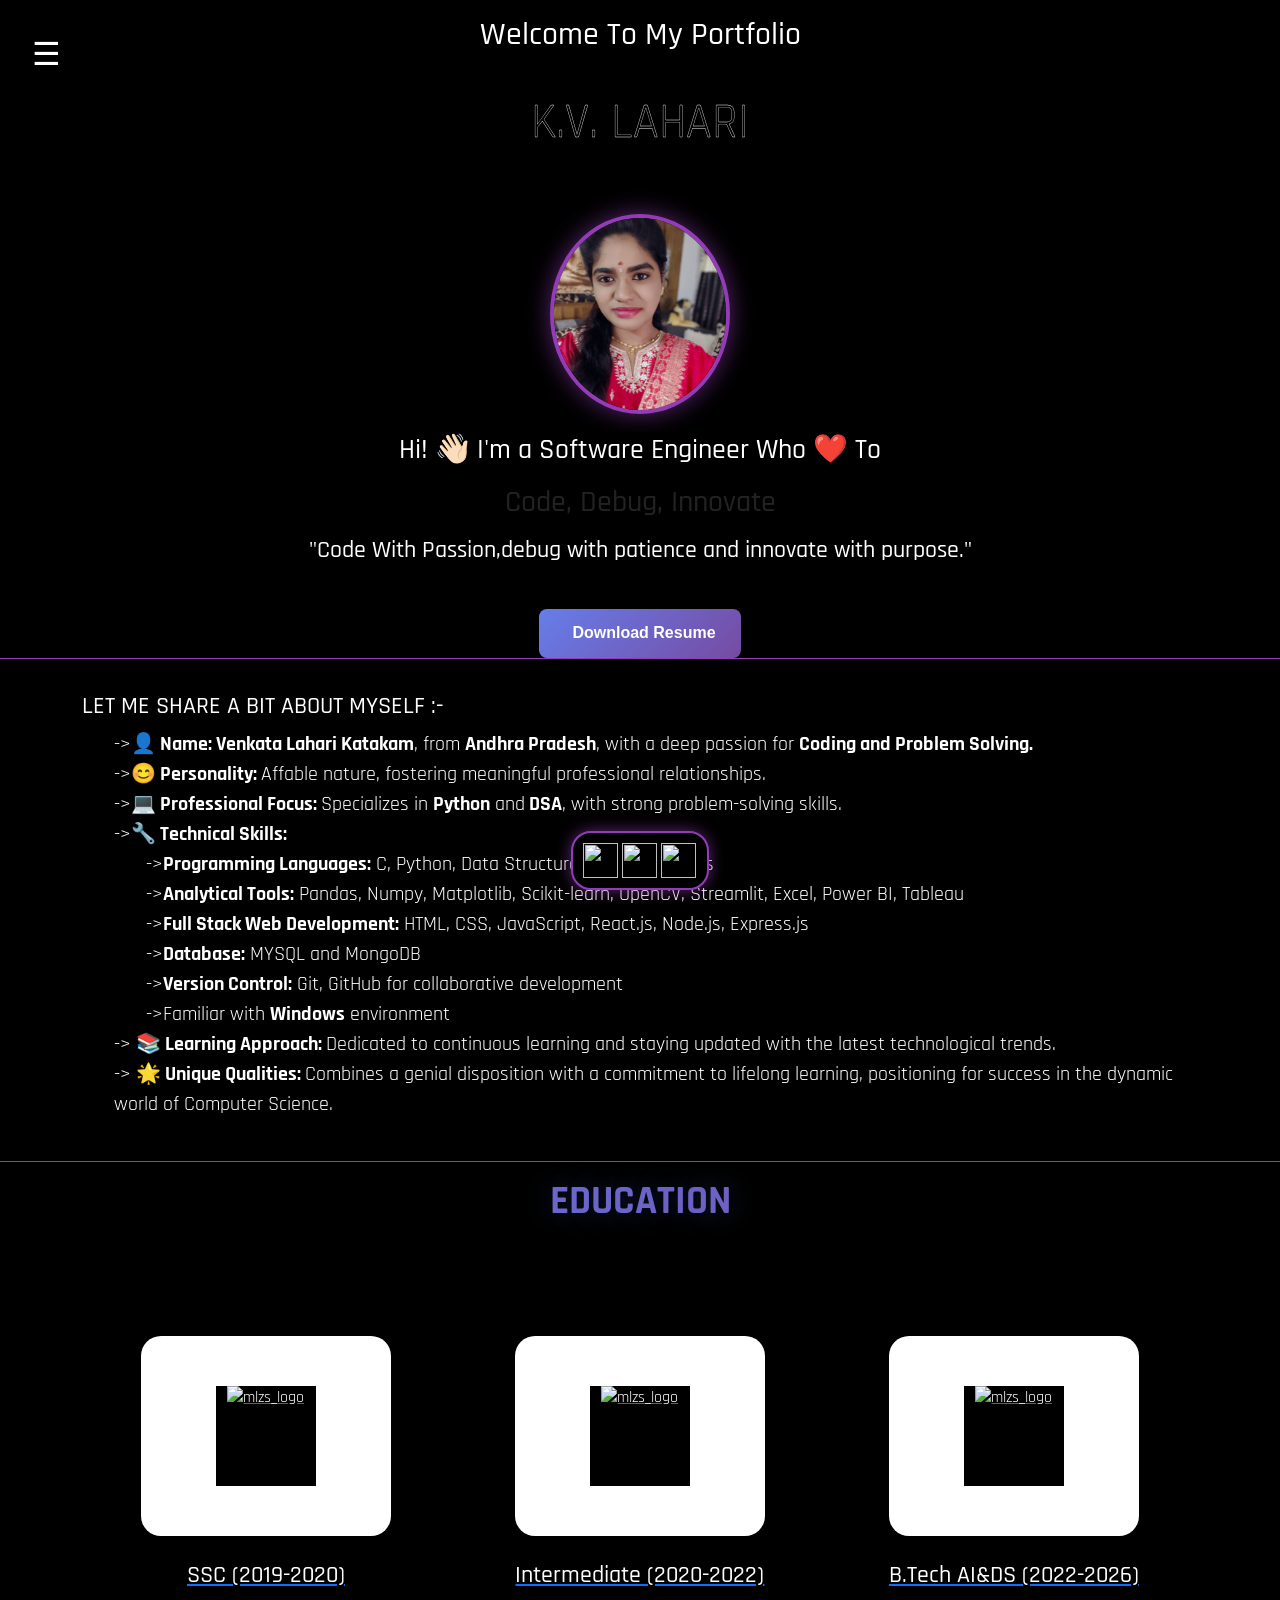
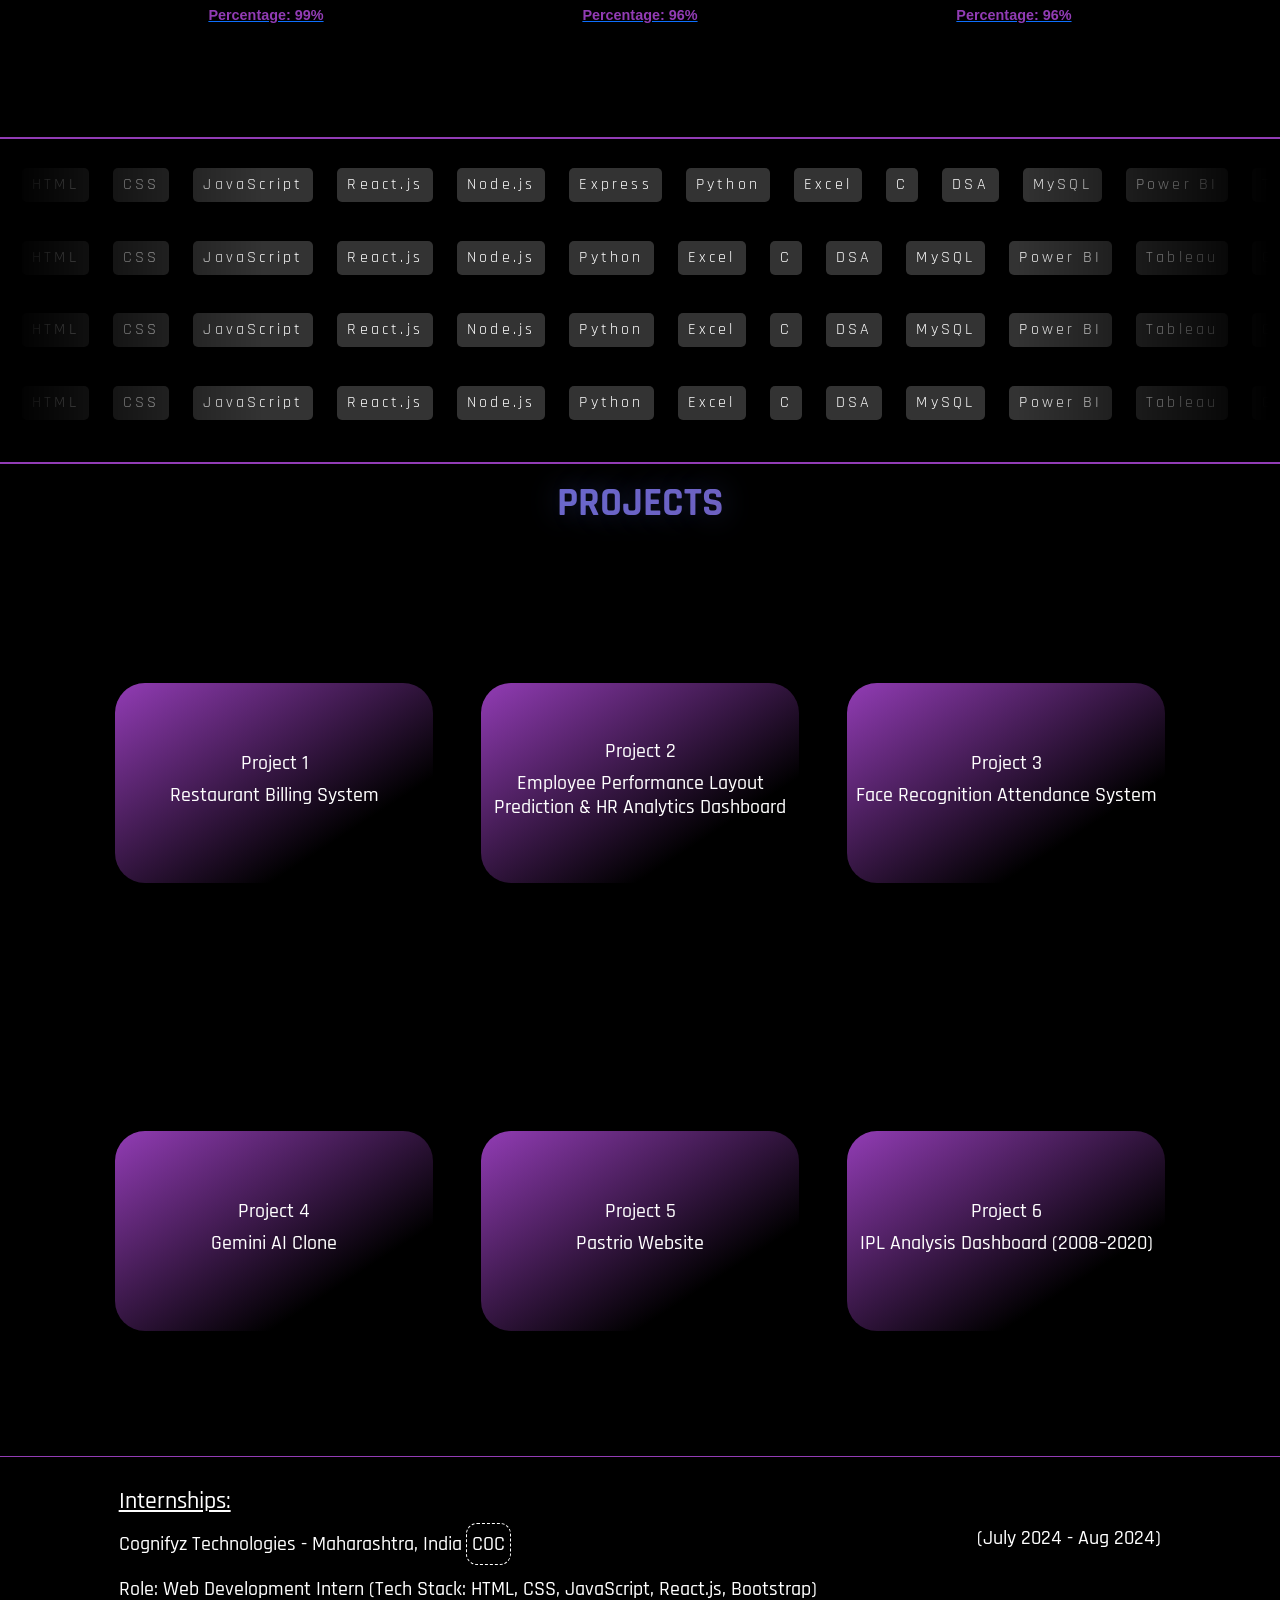
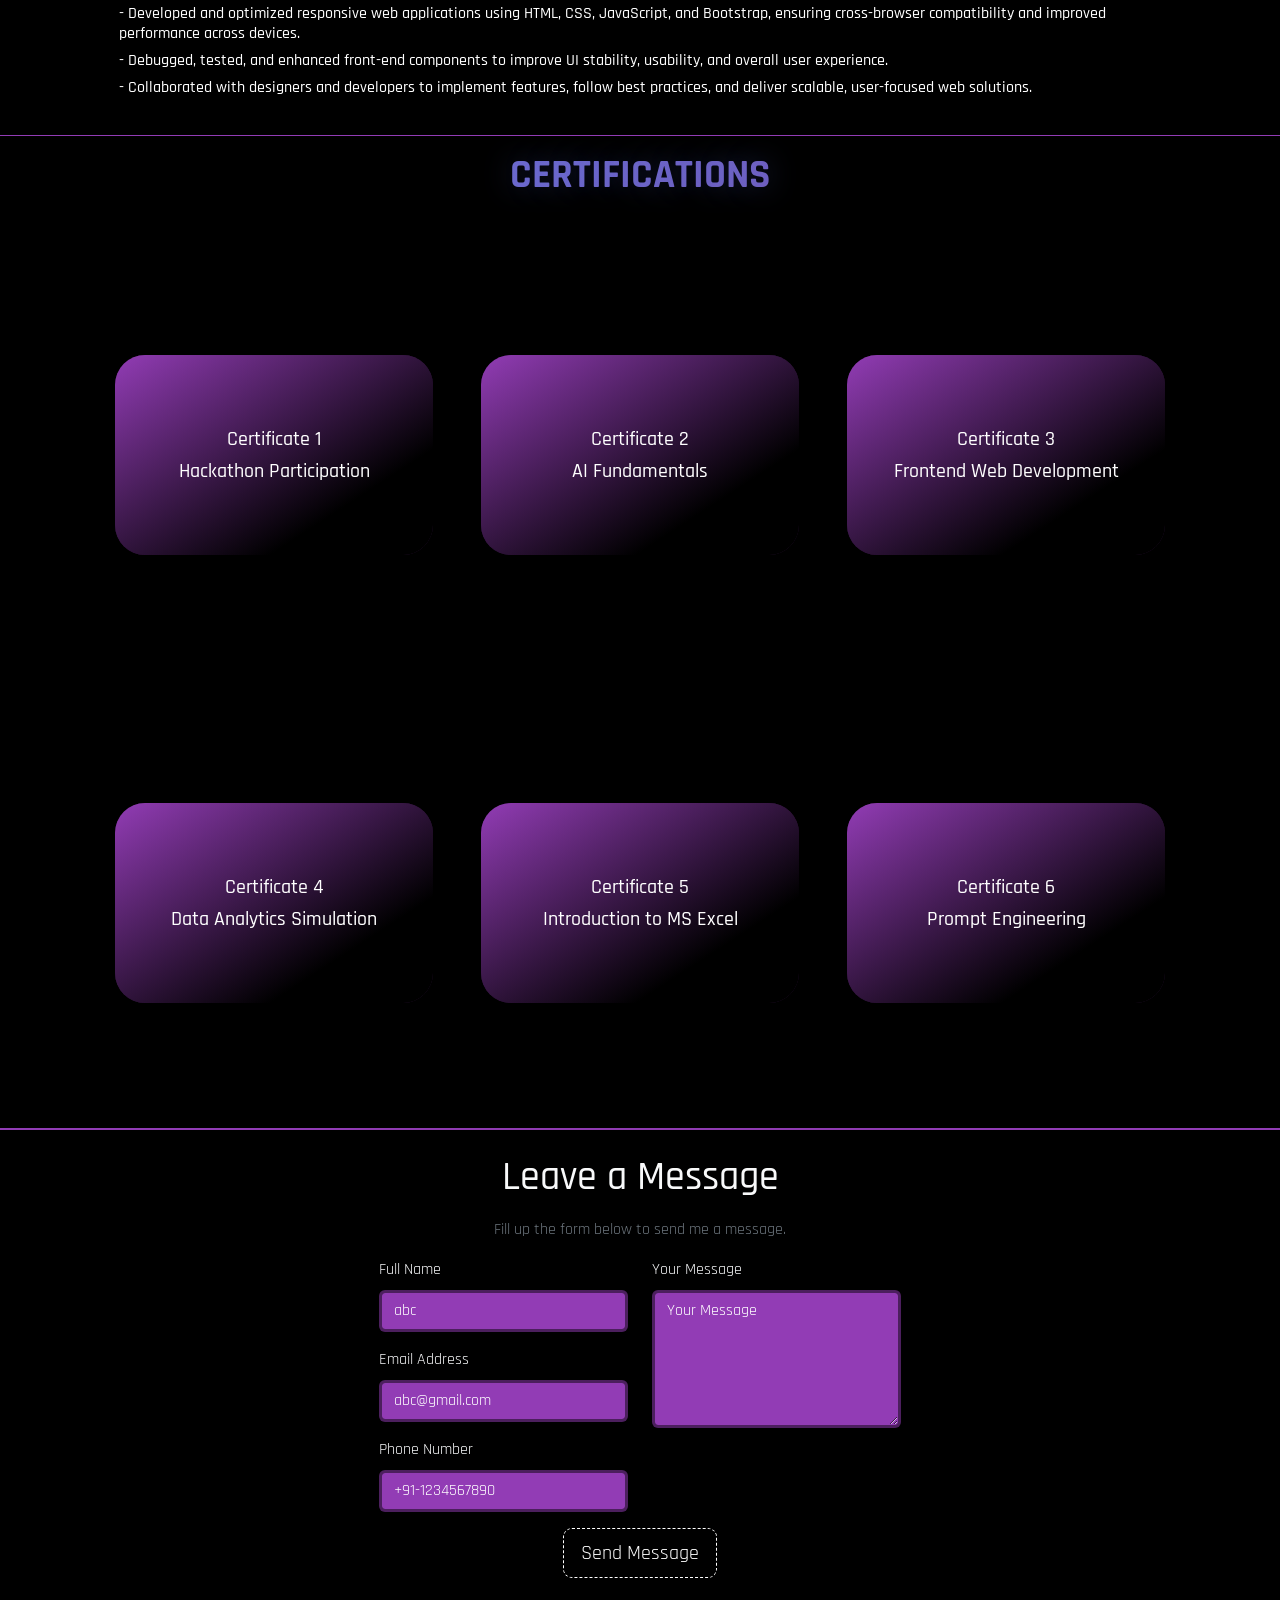
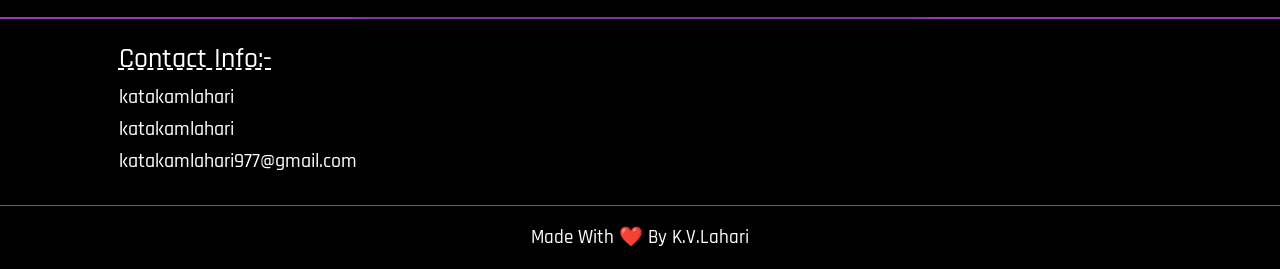
==== commit 4e1f87e2: "Update: Improved certifications section with flip-card design matching projects section" ====
--- a/index.html
+++ b/index.html
@@ -485,111 +485,109 @@
   <!-- Certification Section Start -->
   <div class="container-fluid certification" id="certification">
     <h2 class="text-center pt-3">CERTIFICATIONS</h2>
-    <div class="row justify-content-center">
-      <div class="container2">
-        <!-- Previous Button -->
-        <button id="prevBtn" class="slider-btn">Previous</button>
-        <!-- Cards Wrapper -->
-        <div class="cards-wrapper">
-          <div class="cards">
-            <!-- Card 1 -->
-            <div class="card2">
-              <div class="colour"></div>
-              <div class="card-text">
-                <h5>Certificate Of Hackathon Paticipation</h5>
-                <h6>- By Codtech IT Solutions</h6>
-                <a href="https://www.linkedin.com/posts/katakamlahari_hackathon-pythonprogramming-certificateofparticipation-activity-7334962923229913088-HMJe?utm_source=share&utm_medium=member_desktop&rcm=ACoAAEI7y7QB9KYwXt6Ya0JtsnwdnVRBeF1e8jM"
-                  type="button">Link</a>
-              </div>
-              <div class="colour-bottom"></div>
-            </div>
-
-            <!-- Card 2 -->
-            <div class="card2">
-              <div class="colour"></div>
-              <div class="card-text">
-                <h5>NPTEL Online Certification</h5>
-                <h6>- By IIT Kharagpur</h6>
-                <a href="https://www.linkedin.com/posts/katakamlahari_connections-nptel-course-activity-7265729896717389826-KE4F?utm_source=share&utm_medium=member_desktop&rcm=ACoAAEI7y7QB9KYwXt6Ya0JtsnwdnVRBeF1e8jM"
-                  type="button">Link</a>
-              </div>
-              <div class="colour-bottom"></div>
-            </div>
-
-            <!-- Card 3 -->
-            <div class="card2">
-              <div class="colour"></div>
-              <div class="card-text">
-                <h5>Artificial Intelligence Fundamentals</h5>
-                <h6>- By IBM SkillsBuild</h6>
-                <a href="https://www.linkedin.com/posts/katakamlahari_artificialintelligence-ibmskillsbuild-certification-activity-7371540223102513152-mmJO?utm_source=share&utm_medium=member_desktop&rcm=ACoAAEI7y7QB9KYwXt6Ya0JtsnwdnVRBeF1e8jM"
-                  type="button">Link</a>
-              </div>
-              <div class="colour-bottom"></div>
-            </div>
-
-            <!-- Card 4 -->
-            <div class="card2">
-              <div class="colour"></div>
-              <div class="card-text">
-                <h5> Verified Certification</h5>
-                <h6>- By IBM</h6>
-                <a href="https://www.linkedin.com/posts/katakamlahari_connections-activity-7243976858122264577-EQSA?utm_source=share&utm_medium=member_desktop&rcm=ACoAAEI7y7QB9KYwXt6Ya0JtsnwdnVRBeF1e8jM"
-                  type="button">Link</a>
-              </div>
-              <div class="colour-bottom"></div>
-            </div>
-
-            <!-- Card 5 -->
-            <div class="card2">
-              <div class="colour"></div>
-              <div class="card-text">
-                <h5> Bootcamp on Frontend Web Development Using React JS and Lovable AI</h5>
-                <h6>- By Smarted Innovations with Skill India and NSDC</h6>
-                <a href="https://www.linkedin.com/posts/katakamlahari_webdevelopment-reactjs-ai-activity-7334954100804984832-8u0V?utm_source=share&utm_medium=member_desktop&rcm=ACoAAEI7y7QB9KYwXt6Ya0JtsnwdnVRBeF1e8jM"
-                  type="button">Link</a>
-              </div>
-              <div class="colour-bottom"></div>
-            </div>
-            <!-- Card 6 -->
-            <div class="card2">
-              <div class="colour"></div>
-              <div class="card-text">
-                <h5>Data Analytics Job Simulation</h5>
-                <h6>- By Deloitte</h6>
-                <a href="https://www.linkedin.com/posts/katakamlahari_deloitee-dataanalytics-excel-activity-7306696210147328000-8UZS?utm_source=share&utm_medium=member_desktop&rcm=ACoAAEI7y7QB9KYwXt6Ya0JtsnwdnVRBeF1e8jM"
-                  type="button">Link</a>
-              </div>
-              <div class="colour-bottom"></div>
-            </div>
-            <!-- Card 7 -->
-            <div class="card2">
-              <div class="colour"></div>
-              <div class="card-text">
-                <h5>Introduction to MS Excel</h5>
-                <h6>- By Microsoft</h6>
-                <a href="https://www.linkedin.com/posts/katakamlahari_microsoftexcel-excelskills-dataanalytics-activity-7353798577627803648-DV1N?utm_source=share&utm_medium=member_desktop&rcm=ACoAAEI7y7QB9KYwXt6Ya0JtsnwdnVRBeF1e8jM"
-                  type="button">Link</a>
-              </div>
-              <div class="colour-bottom"></div>
-            </div>
-            <!-- Card 7 -->
-            <div class="card2">
-              <div class="colour"></div>
-              <div class="card-text">
-                <h5>Introduction to Prompt Engineering</h5>
-                <h6>- By IBM</h6>
-                <a href="https://www.linkedin.com/posts/katakamlahari_connections-activity-7243976858122264577-EQSA?utm_source=share&utm_medium=member_desktop&rcm=ACoAAEI7y7QB9KYwXt6Ya0JtsnwdnVRBeF1e8jM"
-                  type="button">Link</a>
-              </div>
-              <div class="colour-bottom"></div>
-            </div>
-
-
-        </div>
-
-        <!-- Next Button -->
-        <button id="nextBtn" class="slider-btn">Next</button>
+
+    <div class="container1 cert-container">
+      <!-- Card 1 -->
+      <div class="card cert-card">
+        <div class="face face1">
+          <div class="content">
+            <h3>Certificate 1</h3>
+            <h3>Hackathon Participation</h3>
+          </div>
+        </div>
+        <div class="face face2">
+          <div class="content">
+            <p><strong>Codtech IT Solutions</strong></p>
+            <p>Certificate of participation for outstanding performance in hackathon event.</p>
+            <a href="https://www.linkedin.com/posts/katakamlahari_hackathon-pythonprogramming-certificateofparticipation-activity-7334962923229913088-HMJe" target="_blank" type="button">View Certificate</a>
+          </div>
+        </div>
+      </div>
+
+
+      <!-- Card 2 -->
+      <div class="card cert-card">
+        <div class="face face1">
+          <div class="content">
+            <h3>Certificate 2</h3>
+            <h3>AI Fundamentals</h3>
+          </div>
+        </div>
+        <div class="face face2">
+          <div class="content">
+            <p><strong>IBM SkillsBuild</strong></p>
+            <p>Mastered artificial intelligence concepts and practical applications in real-world scenarios.</p>
+            <a href="https://www.linkedin.com/posts/katakamlahari_artificialintelligence-ibmskillsbuild-certification-activity-7371540223102513152-mmJO" target="_blank" type="button">View Certificate</a>
+          </div>
+        </div>
+      </div>
+
+      <!-- Card 3 -->
+      <div class="card cert-card">
+        <div class="face face1">
+          <div class="content">
+            <h3>Certificate 3</h3>
+            <h3>Frontend Web Development</h3>
+          </div>
+        </div>
+        <div class="face face2">
+          <div class="content">
+            <p><strong>Smarted Innovations with Skill India & NSDC</strong></p>
+            <p>Completed comprehensive bootcamp on React JS and modern web development practices.</p>
+            <a href="https://www.linkedin.com/posts/katakamlahari_webdevelopment-reactjs-ai-activity-7334954100804984832-8u0V" target="_blank" type="button">View Certificate</a>
+          </div>
+        </div>
+      </div>
+
+      <!-- Card 4 -->
+      <div class="card cert-card">
+        <div class="face face1">
+          <div class="content">
+            <h3>Certificate 4</h3>
+            <h3>Data Analytics Simulation</h3>
+          </div>
+        </div>
+        <div class="face face2">
+          <div class="content">
+            <p><strong>Deloitte Forage</strong></p>
+            <p>Practical experience in data analysis, visualization, and business intelligence tools.</p>
+            <a href="https://www.linkedin.com/posts/katakamlahari_deloitee-dataanalytics-excel-activity-7306696210147328000-8UZS" target="_blank" type="button">View Certificate</a>
+          </div>
+        </div>
+      </div>
+
+      <!-- Card 5 -->
+      <div class="card cert-card">
+        <div class="face face1">
+          <div class="content">
+            <h3>Certificate 5</h3>
+            <h3>Introduction to MS Excel</h3>
+          </div>
+        </div>
+        <div class="face face2">
+          <div class="content">
+            <p><strong>Microsoft</strong></p>
+            <p>Proficiency in Excel functions, data analysis, and spreadsheet management techniques.</p>
+            <a href="https://www.linkedin.com/posts/katakamlahari_microsoftexcel-excelskills-dataanalytics-activity-7353798577627803648-DV1N" target="_blank" type="button">View Certificate</a>
+          </div>
+        </div>
+      </div>
+
+      <!-- Card 6 -->
+      <div class="card cert-card">
+        <div class="face face1">
+          <div class="content">
+            <h3>Certificate 6</h3>
+            <h3>Prompt Engineering</h3>
+          </div>
+        </div>
+        <div class="face face2">
+          <div class="content">
+            <p><strong>IBM</strong></p>
+            <p>Advanced techniques in crafting effective prompts for AI models and large language models.</p>
+            <a href="https://www.linkedin.com/posts/katakamlahari_promptengineering-ai-ibm-activity-7243976858122264577-EQSA" target="_blank" type="button">View Certificate</a>
+          </div>
+        </div>
       </div>
     </div>
   </div>
--- a/css/index.css
+++ b/css/index.css
@@ -826,397 +826,193 @@
   box-shadow: inset 0px 0px 10px rgba(0, 0, 0, 0.5);
 }
 
-/* Responsive Design */
-@media (max-width: 1200px) {
-  .container1 .card {
-    flex: 0 1 calc(33.333% - 32px);
-  }
-}
-
+/* Certification Cards Container */
+.cert-container {
+  width: auto;
+  position: relative;
+  display: flex;
+  justify-content: center;
+  gap: 30px;
+  flex-wrap: wrap;
+  border-radius: 20px;
+  padding: 16px;
+  z-index: 0;
+  max-width: 1200px;
+  margin: 0 auto;
+}
+
+.cert-card {
+  position: relative;
+  background-color: #000;
+  border-radius: 15px;
+  margin: 8px;
+  flex: 0 1 calc(33.333% - 32px);
+  max-width: 320px;
+  min-width: 280px;
+  height: 280px;
+}
+
+.cert-card .face {
+  width: 100%;
+  height: 100%;
+  transition: 0.4s;
+  display: flex;
+  justify-content: center;
+  align-items: center;
+}
+
+.cert-card .face.face1 {
+  position: relative;
+  background: linear-gradient(135deg, #923cb5 0%, #667eea 100%);
+  display: flex;
+  justify-content: center;
+  align-items: center;
+  z-index: 1;
+  transform: translateY(0);
+  border-radius: 15px;
+}
+
+.cert-card:hover .face.face1 {
+  transform: translateY(-280px);
+  box-shadow: inset 0 0 60px rgba(255, 255, 255, 0.1);
+}
+
+.cert-card .face.face1 .content {
+  opacity: 1;
+  transition: 0.5s;
+  text-align: center;
+  background-color: transparent;
+}
+
+.cert-card .face.face1 .content h3 {
+  font-size: 1.1rem;
+  color: white;
+  text-align: center;
+  background-color: transparent;
+  margin: 8px 0;
+}
+
+.cert-card .face.face2 {
+  position: relative;
+  background: linear-gradient(135deg, #000000 0%, #1a1a1a 100%);
+  display: flex;
+  align-items: center;
+  justify-content: center;
+  padding: 20px;
+  box-sizing: border-box;
+  box-shadow: 0 20px 50px rgba(0, 0, 0, 0.8);
+  transform: translateY(-280px);
+  border-radius: 15px;
+  border: 2px solid rgba(146, 60, 181, 0.3);
+}
+
+.cert-card:hover .face.face2 {
+  transform: translateY(0);
+}
+
+.cert-card .face.face2 .content p {
+  font-size: 0.95rem;
+  margin: 8px 0;
+  padding: 0;
+  color: #ffffff;
+  text-align: center;
+  background-color: transparent;
+}
+
+.cert-card .face.face2 .content p:first-child {
+  font-weight: 700;
+  color: #923cb5;
+  margin-bottom: 10px;
+}
+
+.cert-card .face.face2 .content a {
+  text-decoration: none;
+  color: #fff;
+  background: linear-gradient(135deg, #923cb5 0%, #667eea 100%);
+  box-sizing: border-box;
+  padding: 10px 20px;
+  margin: 15px 0 0;
+  display: inline-block;
+  border-radius: 8px;
+  font-weight: 600;
+  transition: all 0.3s ease;
+  border: none;
+  cursor: pointer;
+}
+
+.cert-card .face.face2 .content a:hover {
+  transform: translateY(-3px);
+  box-shadow: 0 10px 25px rgba(146, 60, 181, 0.4);
+}
+
+/* Responsive Design for Certificates */
 @media (max-width: 768px) {
-  .container1 {
+  .cert-container {
     gap: 20px;
   }
 
-  .container1 .card {
+  .cert-card {
     flex: 0 1 calc(50% - 20px);
     max-width: 280px;
+    height: 250px;
+  }
+
+  .cert-card:hover .face.face1 {
+    transform: translateY(-250px);
+  }
+
+  .cert-card .face.face2 {
+    transform: translateY(-250px);
+  }
+
+  .cert-card:hover .face.face2 {
+    transform: translateY(0);
+  }
+
+  .cert-card .face.face1 .content h3 {
+    font-size: 1rem;
+  }
+
+  .cert-card .face.face2 .content p {
+    font-size: 0.85rem;
+  }
+
+  .cert-card .face.face2 .content a {
+    padding: 8px 16px;
+    font-size: 0.85rem;
   }
 }
 
 @media (max-width: 480px) {
-  .container1 {
+  .cert-container {
     gap: 15px;
     padding: 10px;
   }
 
-  .container1 .card {
+  .cert-card {
     flex: 0 1 100%;
     max-width: 100%;
-  }
-}
-.card2 {
-  overflow: hidden;
-  text-align: center;
-  position: relative;
-  width: 250px;
-  height: 250px;
-  background-image: url("../assets/img/intenship.jpg");
-  background-position: center;
-  background-repeat: no-repeat;
-  background-size: cover;
-  border-radius: 50px;
-  transform: scale(1.05);
-}
-
-.colour {
-  position: absolute;
-  width: 100%;
-  height: 15%;
-  background: #923cb5;
-  background: linear-gradient(147deg, #923cb5 0%, #000000 74%);
-  right: 90px;
-  top: 40px;
-  transform: rotate(-45deg) translateY(-90px);
-}
-.colour::before {
-  content: "";
-  position: absolute;
-  width: 100%;
-  height: 100%;
-  bottom: 40px;
-  background-color: #923cb5;
-  transform: translateX(-145px);
-}
-.colour-bottom {
-  position: absolute;
-  width: 100%;
-  height: 15%;
-  background-color: #923cb5;
-  left: 90px;
-  top: 230px;
-  transform: rotate(-45deg) translateY(95px);
-}
-.colour-bottom::before {
-  content: "";
-  position: absolute;
-  width: 100%;
-  height: 100%;
-  bottom: 40px;
-  background: #923cb5;
-  background: linear-gradient(147deg, #923cb5 0%, #000000 74%);
-  transform: translateX(-147px);
-}
-.card-text {
-  opacity: 0;
-  position: relative;
-  top: 80px;
-  font-size: 120%;
-  background-color: transparent;
-}
-.card-text h6,
-h5 {
-  background-color: transparent;
-  color: #ffffff;
-}
-.card-text a {
-  text-decoration: none;
-  color: rgb(255, 255, 255);
-  box-sizing: border-box;
-  outline: 0.5px dashed #ffffff;
-  padding: 8px;
-  margin: 3px 0 0;
-  display: inline-block;
-  border-radius: 10px;
-}
-.card-text a:hover {
-  background: #000000;
-  color: #8f00ff;
-  box-shadow: inset 0px 0px 10px rgba(0, 0, 0, 0.5);
-}
-.card2:hover {
-  border-radius: 50px;
-  background: linear-gradient(145deg, #000000, #000000);
-  box-shadow: 30px 30px 40px #141313, -30px -30px 40px #1c1919;
-  animation: large 0.7s ease-in-out forwards;
-}
-@keyframes large {
-  100% {
-    transform: scale(0.9);
-  }
-}
-.card2:hover .card-text {
-  opacity: 1;
-}
-.card2:hover .colour {
-  animation: move 0.7s ease-in-out forwards;
-}
-@keyframes move {
-  0% {
-    transform: rotate(-45deg) translateY(-85px);
-  }
-  100% {
-    transform: rotate(-45deg) translateY(0px);
-  }
-}
-.card2:hover .colour-bottom {
-  animation: move1 0.7s ease-in-out forwards;
-}
-@keyframes move1 {
-  0% {
-    transform: rotate(-45deg) translateY(90px);
-  }
-  100% {
-    transform: rotate(-45deg) translateY(0px);
-  }
-}
-@media (max-width: 768px) {
-  /* Hide colour and colour-bottom by default on smaller screens */
-  .colour,
-  .colour-bottom {
-    display: none; /* Hide the elements initially */
-  }
-
-  /* Display them only on hover */
-  .card2:hover .colour,
-  .card2:hover .colour-bottom {
-    display: block; /* Show them when hovering over the card */
-  }
-
-  /* Adjust card-text visibility on hover */
-  .card2:hover .card-text {
-    opacity: 1;
-  }
-}
-
-/* Main container styling */
-.container2 {
-  display: flex;
-  justify-content: center;
-  align-items: center;
-  width: 100%;
-  overflow: hidden;
-  position: relative;
-  padding: 30px;
-  flex-wrap: wrap;
-  gap: 20px;
-}
-
-.dsa {
-  background-image: url("../assets/img/DSA.jpg");
-  background-position: center;
-  background-repeat: no-repeat;
-  background-size: cover;
-}
-.java {
-  background-image: url("../assets/img/java.jpg");
-  background-position: center;
-  background-repeat: no-repeat;
-  background-size: cover;
-}
-.softpro {
-  background-image: url("../assets/img/softpro.jpg");
-  background-position: center;
-  background-repeat: no-repeat;
-  background-size: cover;
-}
-.git {
-  background-image: url("../assets/img/git.png");
-  background-position: center;
-  background-repeat: no-repeat;
-  background-size: cover;
-}
-.adding {
-  background-image: url("../assets/icons8-plus-100\ \(1\).png");
-  background-position: center;
-  background-repeat: no-repeat;
-  background-size: auto;
-}
-
-.cards-wrapper {
-  height: 100%;
-  width: 100%;
-  overflow: visible;
-  display: flex;
-  justify-content: center;
-  align-items: center;
-  flex-wrap: wrap;
-  gap: 20px;
-}
-
-.cards {
-  display: flex;
-  transition: transform 0.5s ease-in-out;
-  text-align: center;
-  width: 100%;
-  justify-content: center;
-  align-items: center;
-  flex-wrap: wrap;
-  gap: 20px;
-}
-
-/* Certification Cards - Circular Shape */
-.card2 {
-  background: transparent;
-  position: relative;
-  height: 250px;
-  width: 250px;
-  margin: 10px;
-  border-radius: 50%;
-  overflow: hidden;
-  flex-shrink: 0;
-}
-
-.card2 .colour {
-  display: none;
-}
-
-.card2 .colour-bottom {
-  display: none;
-}
-
-.card2 .card-text {
-  visibility: visible;
-  opacity: 1;
-  transform: translateY(0);
-  background: linear-gradient(135deg, #923cb5 0%, #667eea 100%);
-  padding: 30px 20px;
-  border-radius: 50%;
-  height: 100%;
-  width: 100%;
-  display: flex;
-  flex-direction: column;
-  justify-content: center;
-  align-items: center;
-  text-align: center;
-  transition: all 0.3s ease;
-  box-shadow: 0 8px 25px rgba(146, 60, 181, 0.3);
-  border: 3px solid rgba(146, 60, 181, 0.5);
-}
-
-.card2:hover .card-text {
-  transform: scale(1.08);
-  box-shadow: 0 15px 40px rgba(146, 60, 181, 0.6);
-  border-color: rgba(146, 60, 181, 0.8);
-}
-
-.card2 h5 {
-  color: white;
-  margin-bottom: 10px;
-  margin-top: 0;
-  font-weight: 700;
-  font-size: 1rem;
-  line-height: 1.3;
-}
-
-.card2 h6 {
-  color: rgba(255, 255, 255, 0.95);
-  margin-bottom: 15px;
-  margin-top: 0;
-  font-size: 0.8rem;
-  font-weight: 500;
-  opacity: 0.9;
-}
-
-.card2 a {
-  background-color: white;
-  color: #923cb5;
-  padding: 8px 18px;
-  border-radius: 8px;
-  text-decoration: none;
-  font-weight: 600;
-  display: inline-block;
-  transition: all 0.3s ease;
-  margin-top: auto;
-  cursor: pointer;
-  border: none;
-  font-size: 0.85rem;
-}
-
-.card2 a:hover {
-  background-color: #f0f0f0;
-  transform: translateY(-2px);
-  box-shadow: 0 5px 15px rgba(255, 255, 255, 0.3);
-  color: #667eea;
-}
-
-/* Remove old slider button styles */
-.slider-btn {
-  display: none;
-}
-
-/* Mobile responsiveness */
-@media (max-width: 768px) {
-  .container2 {
-    padding: 15px;
-    gap: 15px;
-  }
-
-  .cards-wrapper {
-    gap: 15px;
-  }
-
-  .cards {
-    gap: 15px;
-  }
-
-  .card2 {
     height: 220px;
-    width: 220px;
-    margin: 8px;
-  }
-
-  .card2 h5 {
+  }
+
+  .cert-card:hover .face.face1 {
+    transform: translateY(-220px);
+  }
+
+  .cert-card .face.face2 {
+    transform: translateY(-220px);
+  }
+
+  .cert-card:hover .face.face2 {
+    transform: translateY(0);
+  }
+
+  .cert-card .face.face1 .content h3 {
     font-size: 0.9rem;
   }
 
-  .card2 h6 {
-    font-size: 0.75rem;
-    margin-bottom: 10px;
-  }
-
-  .card2 a {
-    padding: 6px 15px;
+  .cert-card .face.face2 .content p {
     font-size: 0.8rem;
-  }
-}
-
-@media (max-width: 425px) {
-  .container2 {
-    padding: 10px;
-    gap: 10px;
-  }
-
-  .cards-wrapper {
-    gap: 10px;
-  }
-
-  .cards {
-    gap: 10px;
-  }
-
-  .card2 {
-    height: 180px;
-    width: 180px;
-    margin: 5px;
-  }
-
-  .card2 .card-text {
-    padding: 15px 10px;
-  }
-
-  .card2 h5 {
-    font-size: 0.8rem;
-  }
-
-  .card2 h6 {
-    font-size: 0.7rem;
-    margin-bottom: 8px;
-  }
-
-  .card2 a {
-    padding: 5px 12px;
-    font-size: 0.75rem;
   }
 }
 .progress1 {
